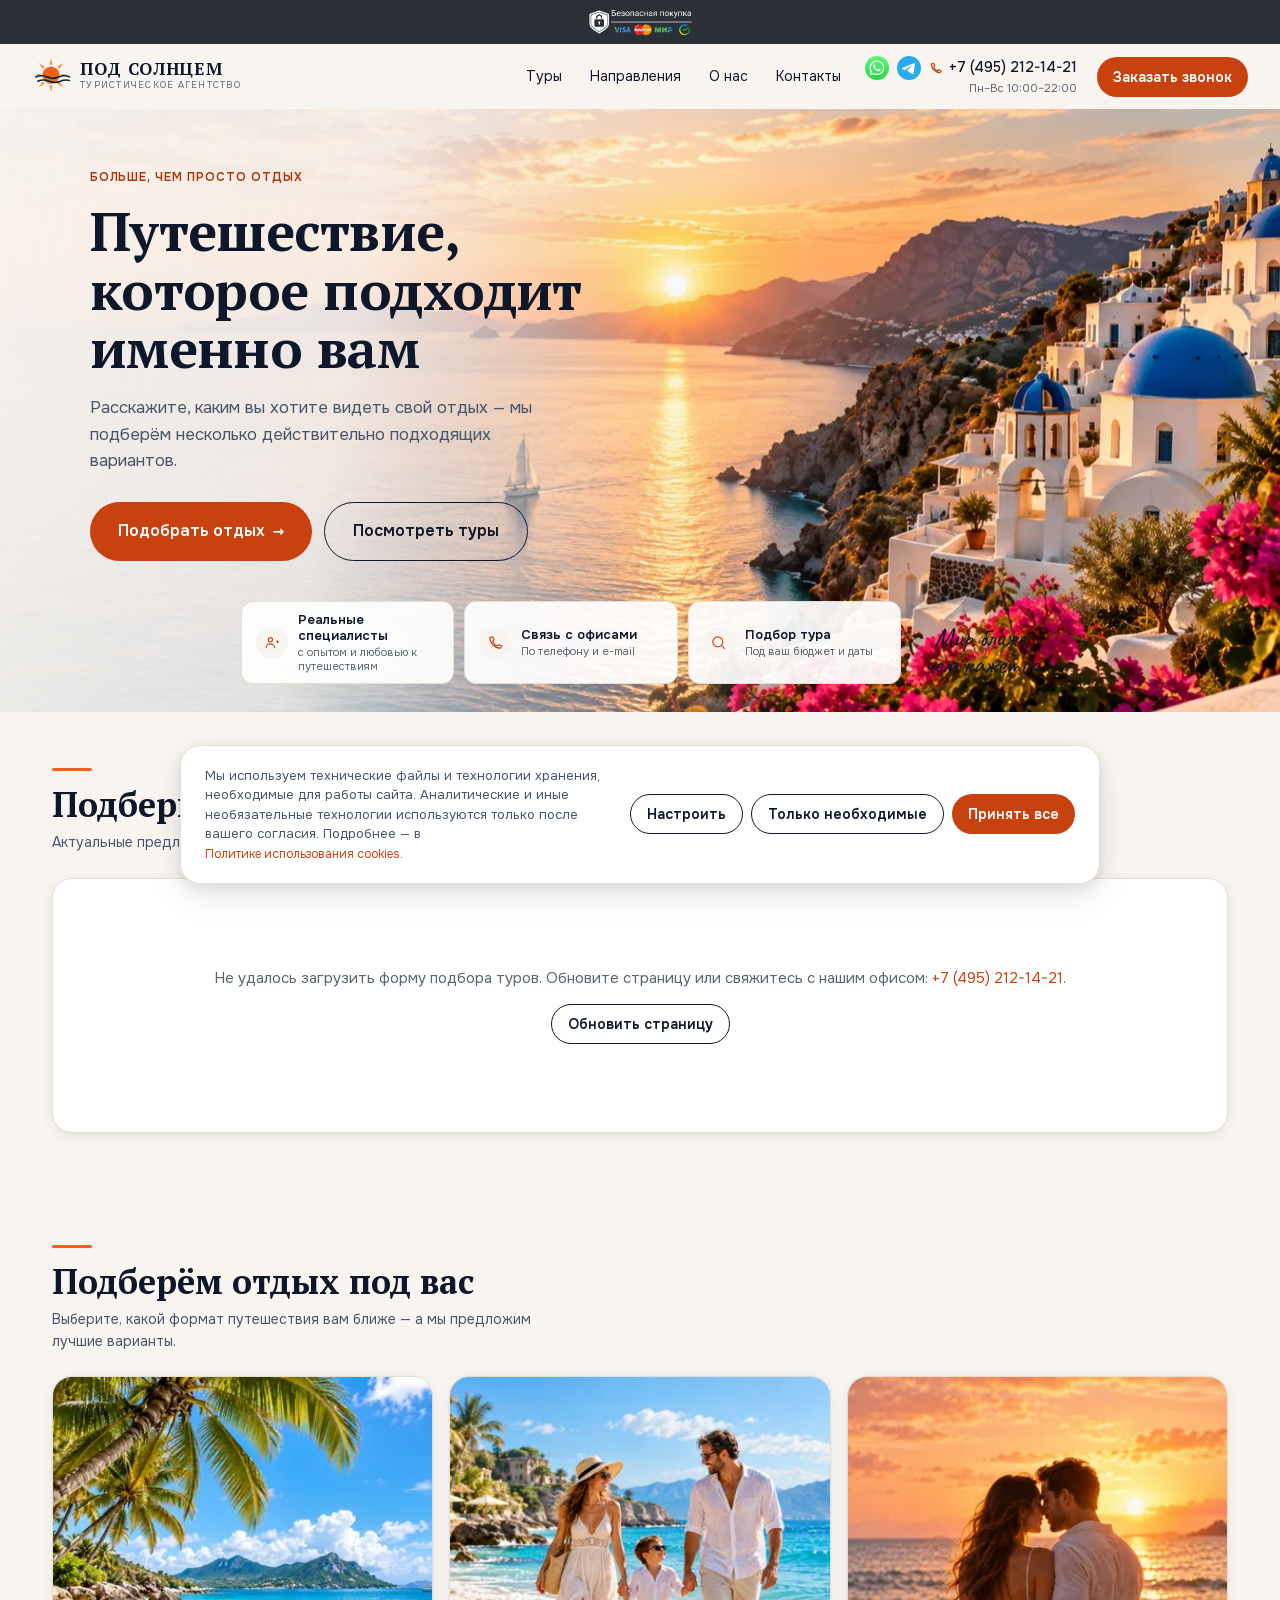
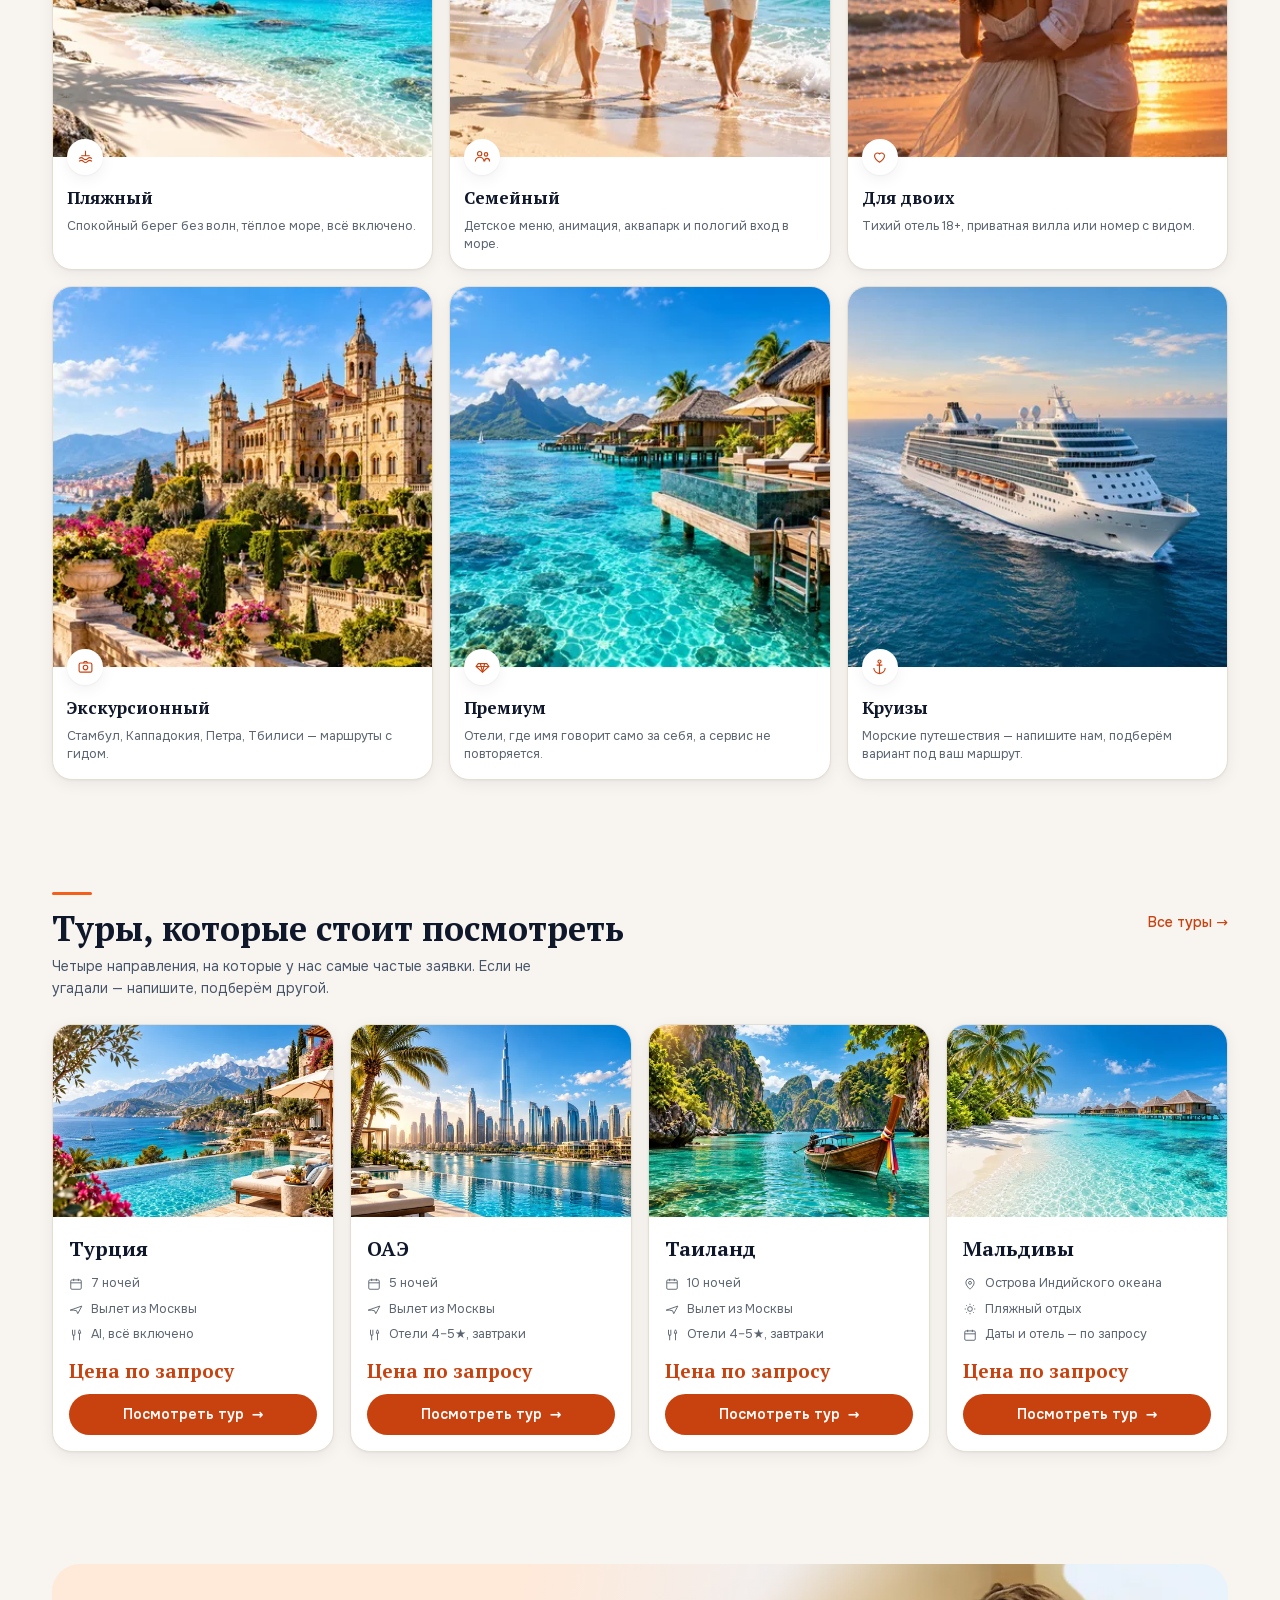
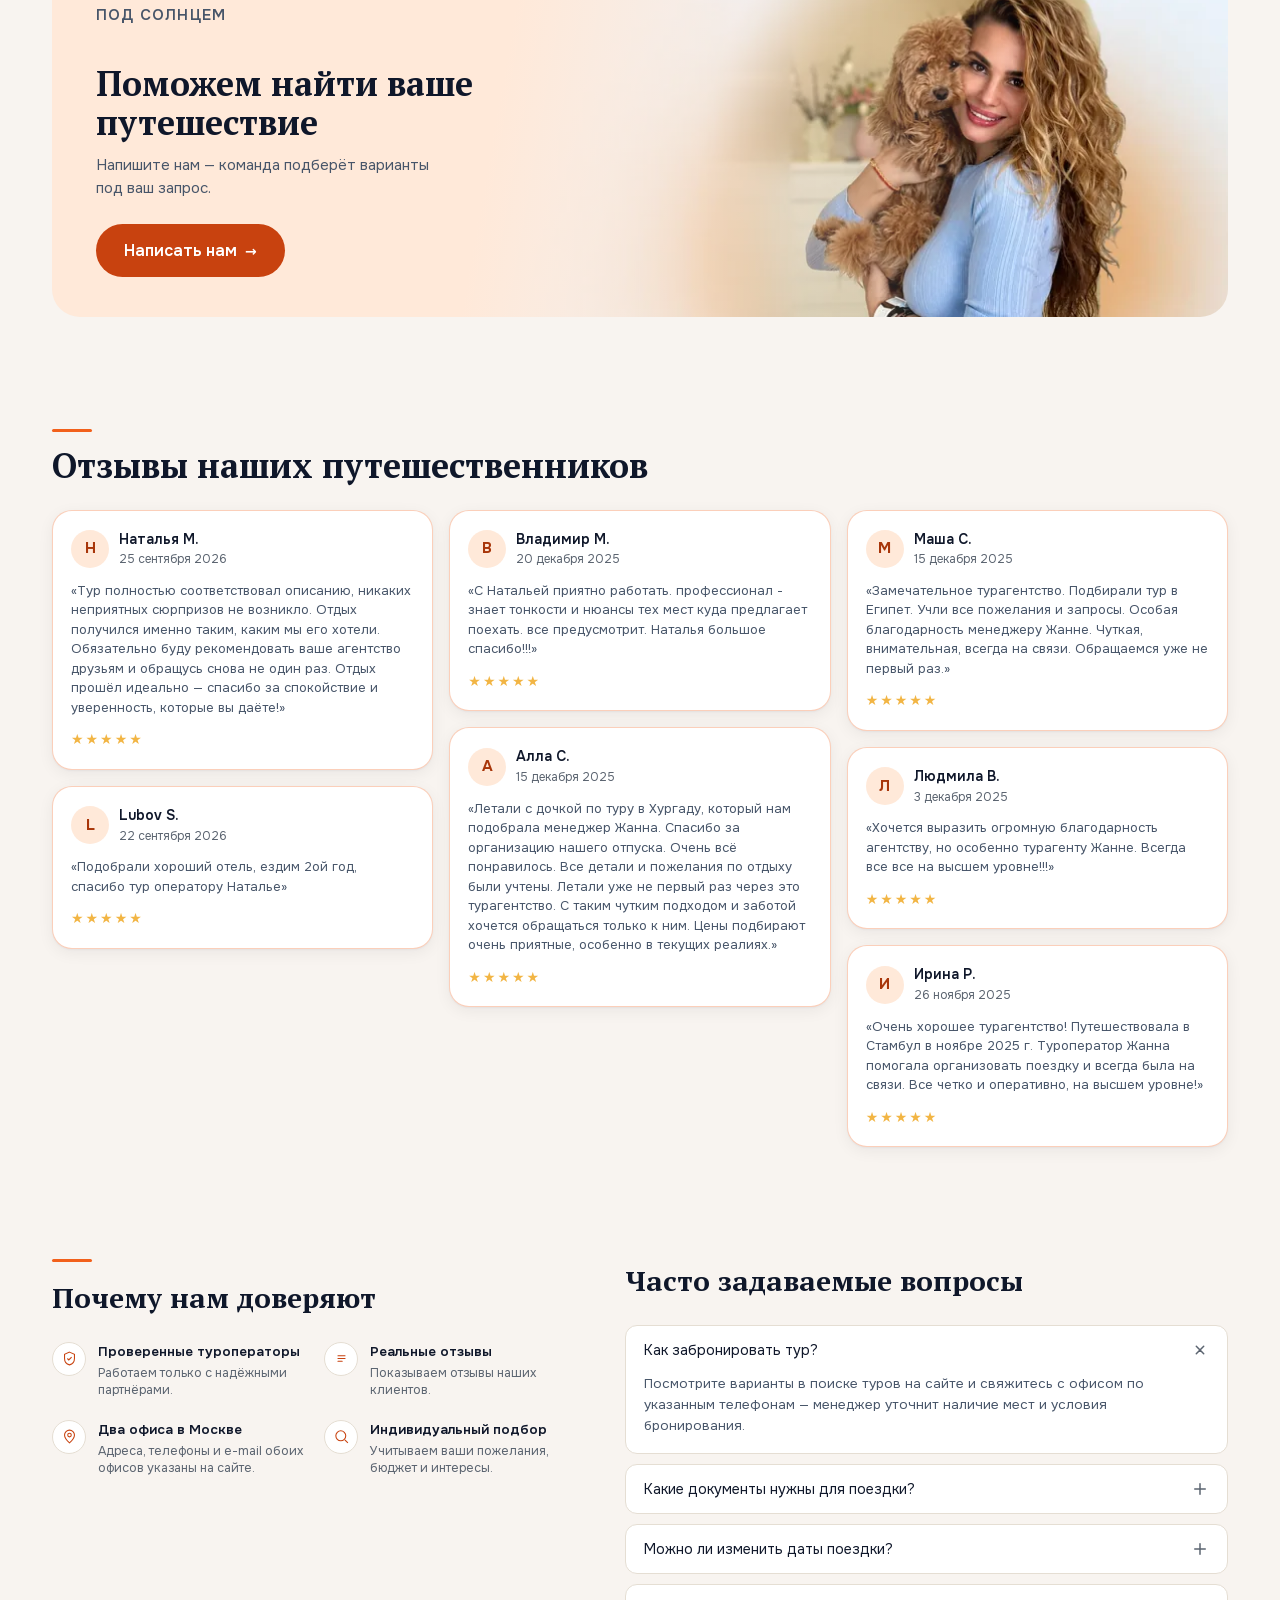
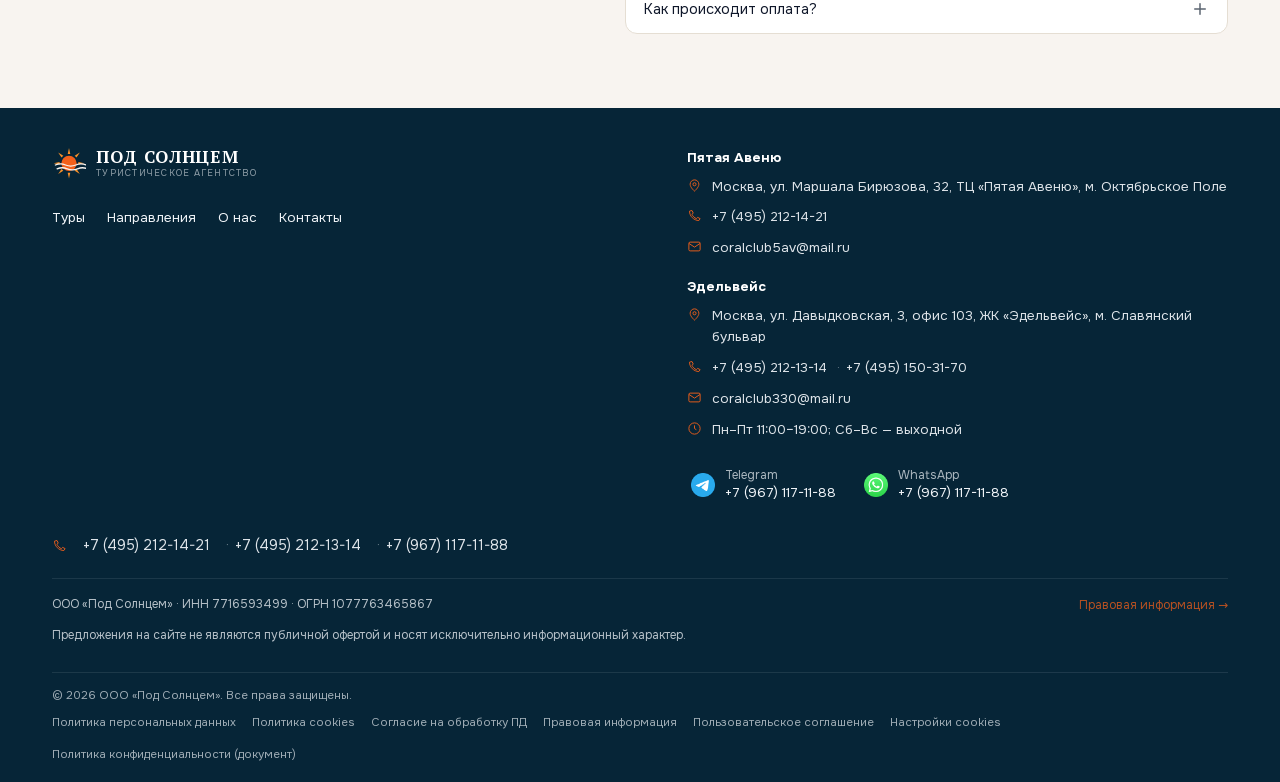
==== index.html @ a037f5a8 "fix(callback): shorten the "Заказать звонок" window text and drop the schedule from it Under the hea" ====
<!DOCTYPE html>
<html lang="ru">
<head>
<meta charset="UTF-8">
<meta name="viewport" content="width=device-width, initial-scale=1">
<script>
// Tourvisor renders its mobile form on any touch device unless it is a big tablet (shorter screen side above 480px and window wider than 1000px), and its wide form everywhere else. Mirror that test so CSS can reserve the right height for the form before it loads
(function(){var n=navigator,t=n.maxTouchPoints?n.maxTouchPoints>0:n.msMaxTouchPoints?n.msMaxTouchPoints>0:/\bAndroid|iPhone|iPad|iPod|IEMobile|Windows Phone|webOS|BlackBerry\b/i.test(n.userAgent),w=screen.width||innerWidth,h=screen.height||innerHeight,vw=innerWidth||screen.width;if(t&&!(Math.min(w,h)>480&&vw>1000))document.documentElement.classList.add("tv-mobile-form")})();
</script>
<title>Под Солнцем — турагентство. Подбор тура онлайн</title>
<meta name="description" content="Подбор тура под ваш бюджет и даты. Турция, ОАЭ, Таиланд, Мальдивы. Свяжитесь с нами по телефону или e-mail.">
<meta property="og:title" content="Под Солнцем — турагентство">
<meta property="og:description" content="Подбор тура под ваш бюджет и даты. Свяжитесь с нами по телефону или e-mail.">
<meta property="og:type" content="website">
<meta property="og:image" content="https://kupit-tyr.ru/assets/images/hero.webp">
<link rel="icon" href="data:image/svg+xml,%3Csvg xmlns='http://www.w3.org/2000/svg' viewBox='0 0 80 80'%3E%3Cg transform='translate(40,36)'%3E%3Ccircle cx='0' cy='0' r='22' fill='%23F2601B'/%3E%3C/g%3E%3C/svg%3E">
<link rel="preload" as="image" href="assets/images/hero.webp" fetchpriority="high">
<style>
@font-face{font-family:'Onest';font-style:normal;font-weight:400;font-display:swap;src:url('assets/fonts/onest-var-normal-cyrillic.woff2') format('woff2');unicode-range:U+0301, U+0400-045F, U+0490-0491, U+04B0-04B1, U+2116}
@font-face{font-family:'Onest';font-style:normal;font-weight:400;font-display:swap;src:url('assets/fonts/onest-var-normal-latin-ext.woff2') format('woff2');unicode-range:U+0100-02BA, U+02BD-02C5, U+02C7-02CC, U+02CE-02D7, U+02DD-02FF, U+0304, U+0308, U+0329, U+1D00-1DBF, U+1E00-1E9F, U+1EF2-1EFF, U+2020, U+20A0-20AB, U+20AD-20C0, U+2113, U+2C60-2C7F, U+A720-A7FF}
@font-face{font-family:'Onest';font-style:normal;font-weight:400;font-display:swap;src:url('assets/fonts/onest-var-normal-latin.woff2') format('woff2');unicode-range:U+0000-00FF, U+0131, U+0152-0153, U+02BB-02BC, U+02C6, U+02DA, U+02DC, U+0304, U+0308, U+0329, U+2000-206F, U+20AC, U+2122, U+2191, U+2193, U+2212, U+2215, U+FEFF, U+FFFD}
@font-face{font-family:'Onest';font-style:normal;font-weight:500;font-display:swap;src:url('assets/fonts/onest-var-normal-cyrillic.woff2') format('woff2');unicode-range:U+0301, U+0400-045F, U+0490-0491, U+04B0-04B1, U+2116}
@font-face{font-family:'Onest';font-style:normal;font-weight:500;font-display:swap;src:url('assets/fonts/onest-var-normal-latin-ext.woff2') format('woff2');unicode-range:U+0100-02BA, U+02BD-02C5, U+02C7-02CC, U+02CE-02D7, U+02DD-02FF, U+0304, U+0308, U+0329, U+1D00-1DBF, U+1E00-1E9F, U+1EF2-1EFF, U+2020, U+20A0-20AB, U+20AD-20C0, U+2113, U+2C60-2C7F, U+A720-A7FF}
@font-face{font-family:'Onest';font-style:normal;font-weight:500;font-display:swap;src:url('assets/fonts/onest-var-normal-latin.woff2') format('woff2');unicode-range:U+0000-00FF, U+0131, U+0152-0153, U+02BB-02BC, U+02C6, U+02DA, U+02DC, U+0304, U+0308, U+0329, U+2000-206F, U+20AC, U+2122, U+2191, U+2193, U+2212, U+2215, U+FEFF, U+FFFD}
@font-face{font-family:'Onest';font-style:normal;font-weight:600;font-display:swap;src:url('assets/fonts/onest-var-normal-cyrillic.woff2') format('woff2');unicode-range:U+0301, U+0400-045F, U+0490-0491, U+04B0-04B1, U+2116}
@font-face{font-family:'Onest';font-style:normal;font-weight:600;font-display:swap;src:url('assets/fonts/onest-var-normal-latin-ext.woff2') format('woff2');unicode-range:U+0100-02BA, U+02BD-02C5, U+02C7-02CC, U+02CE-02D7, U+02DD-02FF, U+0304, U+0308, U+0329, U+1D00-1DBF, U+1E00-1E9F, U+1EF2-1EFF, U+2020, U+20A0-20AB, U+20AD-20C0, U+2113, U+2C60-2C7F, U+A720-A7FF}
@font-face{font-family:'Onest';font-style:normal;font-weight:600;font-display:swap;src:url('assets/fonts/onest-var-normal-latin.woff2') format('woff2');unicode-range:U+0000-00FF, U+0131, U+0152-0153, U+02BB-02BC, U+02C6, U+02DA, U+02DC, U+0304, U+0308, U+0329, U+2000-206F, U+20AC, U+2122, U+2191, U+2193, U+2212, U+2215, U+FEFF, U+FFFD}
@font-face{font-family:'Onest';font-style:normal;font-weight:700;font-display:swap;src:url('assets/fonts/onest-var-normal-cyrillic.woff2') format('woff2');unicode-range:U+0301, U+0400-045F, U+0490-0491, U+04B0-04B1, U+2116}
@font-face{font-family:'Onest';font-style:normal;font-weight:700;font-display:swap;src:url('assets/fonts/onest-var-normal-latin-ext.woff2') format('woff2');unicode-range:U+0100-02BA, U+02BD-02C5, U+02C7-02CC, U+02CE-02D7, U+02DD-02FF, U+0304, U+0308, U+0329, U+1D00-1DBF, U+1E00-1E9F, U+1EF2-1EFF, U+2020, U+20A0-20AB, U+20AD-20C0, U+2113, U+2C60-2C7F, U+A720-A7FF}
@font-face{font-family:'Onest';font-style:normal;font-weight:700;font-display:swap;src:url('assets/fonts/onest-var-normal-latin.woff2') format('woff2');unicode-range:U+0000-00FF, U+0131, U+0152-0153, U+02BB-02BC, U+02C6, U+02DA, U+02DC, U+0304, U+0308, U+0329, U+2000-206F, U+20AC, U+2122, U+2191, U+2193, U+2212, U+2215, U+FEFF, U+FFFD}
@font-face{font-family:'PT Serif';font-style:normal;font-weight:400;font-display:swap;src:url('assets/fonts/ptserif-400-normal-cyrillic.woff2') format('woff2');unicode-range:U+0301, U+0400-045F, U+0490-0491, U+04B0-04B1, U+2116}
@font-face{font-family:'PT Serif';font-style:normal;font-weight:400;font-display:swap;src:url('assets/fonts/ptserif-400-normal-latin-ext.woff2') format('woff2');unicode-range:U+0100-02BA, U+02BD-02C5, U+02C7-02CC, U+02CE-02D7, U+02DD-02FF, U+0304, U+0308, U+0329, U+1D00-1DBF, U+1E00-1E9F, U+1EF2-1EFF, U+2020, U+20A0-20AB, U+20AD-20C0, U+2113, U+2C60-2C7F, U+A720-A7FF}
@font-face{font-family:'PT Serif';font-style:normal;font-weight:400;font-display:swap;src:url('assets/fonts/ptserif-400-normal-latin.woff2') format('woff2');unicode-range:U+0000-00FF, U+0131, U+0152-0153, U+02BB-02BC, U+02C6, U+02DA, U+02DC, U+0304, U+0308, U+0329, U+2000-206F, U+20AC, U+2122, U+2191, U+2193, U+2212, U+2215, U+FEFF, U+FFFD}
@font-face{font-family:'PT Serif';font-style:normal;font-weight:700;font-display:swap;src:url('assets/fonts/ptserif-700-normal-cyrillic.woff2') format('woff2');unicode-range:U+0301, U+0400-045F, U+0490-0491, U+04B0-04B1, U+2116}
@font-face{font-family:'PT Serif';font-style:normal;font-weight:700;font-display:swap;src:url('assets/fonts/ptserif-700-normal-latin-ext.woff2') format('woff2');unicode-range:U+0100-02BA, U+02BD-02C5, U+02C7-02CC, U+02CE-02D7, U+02DD-02FF, U+0304, U+0308, U+0329, U+1D00-1DBF, U+1E00-1E9F, U+1EF2-1EFF, U+2020, U+20A0-20AB, U+20AD-20C0, U+2113, U+2C60-2C7F, U+A720-A7FF}
@font-face{font-family:'PT Serif';font-style:normal;font-weight:700;font-display:swap;src:url('assets/fonts/ptserif-700-normal-latin.woff2') format('woff2');unicode-range:U+0000-00FF, U+0131, U+0152-0153, U+02BB-02BC, U+02C6, U+02DA, U+02DC, U+0304, U+0308, U+0329, U+2000-206F, U+20AC, U+2122, U+2191, U+2193, U+2212, U+2215, U+FEFF, U+FFFD}
@font-face{font-family:'PT Serif';font-style:italic;font-weight:400;font-display:swap;src:url('assets/fonts/ptserif-400-italic-cyrillic.woff2') format('woff2');unicode-range:U+0301, U+0400-045F, U+0490-0491, U+04B0-04B1, U+2116}
@font-face{font-family:'PT Serif';font-style:italic;font-weight:400;font-display:swap;src:url('assets/fonts/ptserif-400-italic-latin-ext.woff2') format('woff2');unicode-range:U+0100-02BA, U+02BD-02C5, U+02C7-02CC, U+02CE-02D7, U+02DD-02FF, U+0304, U+0308, U+0329, U+1D00-1DBF, U+1E00-1E9F, U+1EF2-1EFF, U+2020, U+20A0-20AB, U+20AD-20C0, U+2113, U+2C60-2C7F, U+A720-A7FF}
@font-face{font-family:'PT Serif';font-style:italic;font-weight:400;font-display:swap;src:url('assets/fonts/ptserif-400-italic-latin.woff2') format('woff2');unicode-range:U+0000-00FF, U+0131, U+0152-0153, U+02BB-02BC, U+02C6, U+02DA, U+02DC, U+0304, U+0308, U+0329, U+2000-206F, U+20AC, U+2122, U+2191, U+2193, U+2212, U+2215, U+FEFF, U+FFFD}
@font-face{font-family:'Caveat';font-style:normal;font-weight:400;font-display:swap;src:url('assets/fonts/caveat-400-normal-cyrillic.woff2') format('woff2');unicode-range:U+0301, U+0400-045F, U+0490-0491, U+04B0-04B1, U+2116}
@font-face{font-family:'Caveat';font-style:normal;font-weight:400;font-display:swap;src:url('assets/fonts/caveat-400-normal-latin-ext.woff2') format('woff2');unicode-range:U+0100-02BA, U+02BD-02C5, U+02C7-02CC, U+02CE-02D7, U+02DD-02FF, U+0304, U+0308, U+0329, U+1D00-1DBF, U+1E00-1E9F, U+1EF2-1EFF, U+2020, U+20A0-20AB, U+20AD-20C0, U+2113, U+2C60-2C7F, U+A720-A7FF}
@font-face{font-family:'Caveat';font-style:normal;font-weight:400;font-display:swap;src:url('assets/fonts/caveat-400-normal-latin.woff2') format('woff2');unicode-range:U+0000-00FF, U+0131, U+0152-0153, U+02BB-02BC, U+02C6, U+02DA, U+02DC, U+0304, U+0308, U+0329, U+2000-206F, U+20AC, U+2122, U+2191, U+2193, U+2212, U+2215, U+FEFF, U+FFFD}
:root{
  --ink-900:#0F172A;--ink-700:#475569;--ink-600:#5B6470;
  --orange-600:#C8420F;--orange-700:#A8360A;--orange-500:#F2601B;--orange-100:#FFE9D9;
  --cream-100:#F8F4F0;--white:#FFFFFF;--navy-900:#062537;--slate-100:#F1F5F9;
  --sand-300:#E5DED3;--sand-400:#D1C7B8;--sun-500:#F89028;--gold-400:#F2B544;
  --green-700:#1F7A3A;--blue-700:#1F6FB5;--violet-600:#7A4FC9;
  --font-serif:"PT Serif",Georgia,"Times New Roman",serif;
  --font-sans:"Onest",-apple-system,BlinkMacSystemFont,"Segoe UI",system-ui,sans-serif;
  --font-hand:"Caveat","Bradley Hand","Comic Sans MS",cursive;
  --radius-sm:8px;--radius-md:12px;--radius-lg:20px;--radius-xl:28px;--radius-pill:999px;
  --shadow-card:0 1px 2px rgba(15,23,42,.04),0 4px 16px rgba(15,23,42,.06);
  --shadow-card-hover:0 4px 12px rgba(15,23,42,.08),0 12px 32px rgba(15,23,42,.10);
  --shadow-header:0 2px 8px rgba(15,23,42,.06);
  --shadow-btn-hover:0 6px 16px rgba(200,66,15,.32);
  --ease:cubic-bezier(.4,0,.2,1);
}
*{box-sizing:border-box}
html{scroll-behavior:smooth;overflow-x:hidden;scroll-padding-top:80px}
body{margin:0;background:var(--cream-100);color:var(--ink-900);font-family:var(--font-sans);font-size:15px;line-height:1.55;overflow-x:hidden;overflow-x:clip}
img{max-width:100%;display:block}
a{color:var(--orange-600);text-decoration:none}
a:hover{color:var(--orange-700)}
h1,h2,h3,h4{font-family:var(--font-serif);color:var(--ink-900);margin:0}
.container{max-width:1240px;margin:0 auto;padding:0 32px}
.section{padding-block:56px}
@media (max-width:1023px){.container{padding:0 24px}.section{padding-block:48px}}
@media (max-width:767px){.container{padding:0 16px}.section{padding-block:40px}}

.btn{display:inline-flex;align-items:center;gap:8px;font-family:var(--font-sans);font-weight:600;font-size:15px;
  border-radius:var(--radius-pill);padding:13px 22px;min-height:44px;cursor:pointer;border:none;
  transition:background .15s var(--ease),box-shadow .15s var(--ease),transform .15s var(--ease);white-space:nowrap}
.btn-primary{background:var(--orange-600);color:#fff}
.btn-primary:hover{background:var(--orange-700);box-shadow:var(--shadow-btn-hover);transform:translateY(-1px)}
.btn-outline{background:transparent;color:var(--ink-900);border:1px solid var(--ink-900)}
.btn-outline:hover{background:var(--ink-900);color:var(--slate-100)}
.btn-sm{padding:10px 16px;font-size:14px;min-height:40px}
.btn-lg{padding:16px 28px;font-size:16px}
.btn-block{width:100%;justify-content:center}
.arr{font-size:14px}

.eyebrow{display:inline-flex;font-size:12px;font-weight:600;letter-spacing:.08em;text-transform:uppercase}

/* header */
header{position:sticky;top:0;z-index:50;background:var(--cream-100);padding:12px 32px;display:flex;align-items:center;justify-content:space-between;gap:24px;transition:box-shadow .2s var(--ease)}
header.scrolled{box-shadow:var(--shadow-header)}
.logo{display:flex;align-items:center;gap:10px}
.logo-word{font-family:var(--font-serif);font-weight:700;font-size:17px;line-height:1.1;letter-spacing:.04em}
.logo-sub{font-size:9px;letter-spacing:.14em;text-transform:uppercase;color:var(--ink-600)}
nav.desktop-nav{display:none;gap:28px;margin-left:auto}
nav.desktop-nav a{color:var(--ink-900);font-size:14px}
nav.desktop-nav a:hover{color:var(--orange-600)}
.header-right{display:flex;align-items:center;gap:20px;margin-left:auto}
.phone-block{display:none;text-align:right}
.phone-block .p{font-size:14px;color:var(--ink-900);font-weight:500;display:flex;align-items:center;gap:6px}
.phone-block .hdr-soc{width:24px;height:24px;flex:0 0 auto;margin-right:2px}
.phone-block a.hdr-soc img{display:block}
@media (max-width:819px),(min-width:1024px) and (max-width:1159px){.phone-block .hdr-soc{display:none}}
/* "Безопасная покупка" badge: white text, so it sits on a small dark plate. Inline in the header from 1310px (pushed towards the menu, 56-72px before "Туры"), otherwise a slim bar above the header */
.secure-bar{display:none;justify-content:center;background:#2b2f36;padding:4px 16px}
.secure-bar img,.hdr-secure img{display:block;height:36px;width:auto}
.hdr-secure{display:none;flex:0 0 auto;align-items:center;margin-left:auto;margin-right:clamp(32px,2.5vw,48px);padding:3px 8px;border-radius:8px;background:#2b2f36}
.hdr-secure img{height:40px}
@media (min-width:1310px){.hdr-secure{display:flex}nav.desktop-nav{margin-left:0}}
@media (min-width:1310px) and (max-width:1379px){header{gap:16px}nav.desktop-nav{gap:18px}.hdr-secure{margin-right:40px}}
@media (max-width:1309px){.secure-bar{display:flex}}
.phone-block .h{font-size:11px;color:var(--ink-600)}
.cta-header{display:none}
.burger{background:none;border:none;cursor:pointer;padding:4px}
@media (min-width:1024px){nav.desktop-nav{display:flex}.burger{display:none}.header-right{margin-left:0}}
@media (min-width:768px){.phone-block{display:block}.cta-header{display:inline-flex}}
/* desktop header: never wrap the logo caption, menu items, phone or button; tighter spacing while the row is short (1024-1099px) */
@media (min-width:1024px){header .logo-word,header .logo-sub,nav.desktop-nav a,.phone-block .p,.phone-block .h,.cta-header{white-space:nowrap}}
@media (min-width:1024px) and (max-width:1099px){header{padding-left:24px;padding-right:24px;gap:16px}nav.desktop-nav{gap:16px}}
@media (max-width:767px){header{padding:12px 16px}}

.mobile-menu{position:fixed;inset:0;background:var(--cream-100);z-index:100;display:flex;flex-direction:column;padding:20px 20px calc(20px + var(--cookie-h,0px));overflow-y:auto;
  transform:translateX(100%);visibility:hidden;transition:transform .3s var(--ease),visibility 0s linear .3s}
.mobile-menu.open{transform:translateX(0);visibility:visible;transition-delay:0s}
.mobile-menu-top{display:flex;justify-content:flex-end}
.mobile-menu nav{display:flex;flex-direction:column;gap:20px;margin-top:24px;font-family:var(--font-serif);font-size:22px}
.mobile-menu nav a{color:var(--ink-900)}
.mobile-menu .foot{margin-top:auto;padding-top:20px;display:flex;flex-direction:column;gap:12px}
.mm-contacts{display:flex;gap:10px}
.mm-soc{flex:1 1 0;min-width:0;display:flex;align-items:center;justify-content:center;gap:10px;min-height:48px;padding:0 10px;background:var(--white);border:1px solid var(--sand-300);border-radius:var(--radius-md);color:var(--ink-900);font-size:15px;font-weight:500;line-height:1.2;text-decoration:none}
.mm-soc img{display:block;width:24px;height:24px;flex:0 0 auto}
.mobile-menu{scroll-padding-bottom:var(--cookie-h,0px)}

/* hero */
.hero{position:relative;padding:56px 0 0;min-height:600px;display:flex;flex-direction:column;justify-content:space-between;
  background:linear-gradient(100deg,rgba(248,244,240,.96) 0%,rgba(248,244,240,.88) 28%,rgba(248,244,240,.35) 48%,rgba(248,244,240,0) 66%), url('assets/images/hero.webp') center center/cover no-repeat}
.hero-top{max-width:none;width:100%;margin:0;padding-left:clamp(64px,7vw,120px);padding-right:48px;box-sizing:border-box}
.hero-copy{max-width:560px}
.hero .eyebrow{color:var(--orange-700)}
.hero h1{font-size:54px;line-height:1.08;letter-spacing:-.01em;margin:14px 0 18px}
.hero p.lead{font-size:17px;color:var(--ink-700);max-width:460px;margin:0}
.hero-actions{display:flex;gap:12px;margin-top:28px;flex-wrap:wrap}
.hero-bottom{position:relative;display:flex;align-items:flex-end;justify-content:space-between;gap:24px;padding-block:40px 28px}
.hero-trust{display:grid;grid-template-columns:repeat(3,minmax(0,1fr));gap:10px;max-width:660px;flex:1}
.trust-pill{display:flex;gap:10px;align-items:center;background:rgba(255,255,255,.92);border:1px solid var(--sand-300);
  border-radius:var(--radius-md);padding:10px 14px}
.trust-ic{width:32px;height:32px;border-radius:50%;background:var(--cream-100);display:flex;align-items:center;justify-content:center;flex-shrink:0}
.trust-pill .t{font-size:13px;font-weight:600;line-height:1.25}
.trust-pill .s{font-size:11px;color:var(--ink-600);line-height:1.3}
.hero-sig{font-family:var(--font-hand);font-size:26px;color:var(--ink-900);text-align:center;line-height:1.05;white-space:nowrap;padding-bottom:6px}
@media (max-width:1279px){.hero h1{font-size:44px}}
@media (max-width:1023px){
  .hero-top{padding-left:32px;padding-right:24px}
  .hero{min-height:auto;padding:40px 0 0;background:linear-gradient(180deg,rgba(248,244,240,.94) 0%,rgba(248,244,240,.82) 38%,rgba(248,244,240,.55) 62%,rgba(248,244,240,.9) 100%), url('assets/images/hero.webp') center center/cover no-repeat}
  .hero h1{font-size:34px}.hero p.lead{font-size:15px;max-width:none}
  .hero-bottom{flex-direction:column;align-items:stretch;padding-block:28px 24px}
  .hero-trust{grid-template-columns:1fr;max-width:none}
  .hero-sig{text-align:right;font-size:22px}
}
@media (max-width:767px){.hero h1{font-size:30px}.hero-actions .btn{width:100%;justify-content:center}.hero-top{padding-left:16px;padding-right:16px}}

/* section heading */
.sec-head{display:flex;justify-content:space-between;align-items:flex-start;flex-wrap:wrap;gap:12px;margin-bottom:24px}
.sec-head .rule{width:40px;height:3px;background:var(--orange-500);border-radius:2px;margin-bottom:14px}
.sec-head h2{font-size:34px;line-height:1.15}
.sec-head p{color:var(--ink-700);margin:8px 0 0;max-width:520px;font-size:14px}
.sec-head .more{font-weight:500;font-size:14px;white-space:nowrap;padding-top:20px}
@media (max-width:767px){.sec-head h2{font-size:26px}.sec-head .more{padding-top:0}}

.grid3{display:grid;grid-template-columns:repeat(3,1fr);gap:16px}
.grid4{display:grid;grid-template-columns:repeat(4,1fr);gap:16px}
@media (max-width:1023px){.grid3,.grid4{grid-template-columns:repeat(2,1fr)}}
@media (max-width:519px){.grid3,.grid4{grid-template-columns:1fr}}

/* tourvisor search widget */
.tour-search-widget{background:var(--white);border:1px solid var(--sand-300);border-radius:var(--radius-lg);box-shadow:var(--shadow-card);
  padding:24px;max-width:100%;overflow-x:hidden;position:relative}
@media (max-width:767px){.tour-search-widget{padding:16px}}
/* Reserve the height the Tourvisor search form takes once it has loaded, so the sections below do not jump when the widget appears. Measured on the production client 5762: wide form 204.8px (non-touch devices, big tablets, narrow desktop windows; all three modes), mobile form 383.9px (touch devices, class .tv-mobile-form from the head script). min-height only: a taller form or results still grow freely, a late form simply fills the reservation, which is never released */
.tv-search-form{min-height:205px}
.tv-mobile-form .tv-search-form{min-height:384px}
/* Status over the reserved space: "loading" until the form has rendered (.tv-ready on the widget), or a message if the Tourvisor script failed to load (.tv-failed, set by the onerror attribute of its tag) */
.tv-status{position:absolute;inset:24px;display:flex;flex-direction:column;align-items:center;justify-content:center;gap:14px;padding:0 8px;text-align:center;font-size:15px;line-height:1.5;color:var(--ink-600);pointer-events:none}
@media (max-width:767px){.tv-status{inset:16px}}
.tv-status p{margin:0}
.tv-status-fail{display:none;flex-direction:column;align-items:center;gap:14px;pointer-events:auto}
.tv-failed .tv-status-load{display:none}
.tv-failed .tv-status-fail{display:flex}
.tv-ready .tv-status{display:none}

/* Tourvisor floating "Избранное" button (Tourvisor makes it TVCartStickyButtonLeft or TVCartStickyButtonRight depending on the account; the production client uses Left): compact edge tab on phones so it does not cover text (the button itself stays) */
@media (max-width:767px){
  .TVCartStickyButton:is(.TVCartStickyButtonLeft,.TVCartStickyButtonRight){width:28px;height:48px;bottom:16px}
  .TVCartStickyButton:is(.TVCartStickyButtonLeft,.TVCartStickyButtonRight) .TVCartStickyButtonPreview.TVCartPreviewControl{--icon-width:24px;--icon-height:24px;--icon-padding:0;--compact-count-right:-2px;--compact-count-top:-8px;box-sizing:border-box;width:100%;height:100%;padding:0;justify-content:center}
  .TVCartStickyButton:is(.TVCartStickyButtonLeft,.TVCartStickyButtonRight) .TVCartPreviewCompactTitle{position:absolute;width:1px;height:1px;margin:-1px;padding:0;overflow:hidden;clip:rect(0,0,0,0);white-space:nowrap;border:0}
}
/* Below 1440px the Tourvisor "Избранное" button (moved here by the script at the end of the page) sits in flow above the search form instead of floating over the content; keep the threshold in sync with the script */
.tv-fav-slot{display:none}
@media (max-width:1439px){
  .tv-fav-slot{display:flex;justify-content:flex-end;margin:-8px 0 12px}
  .tv-fav-slot:empty{display:none}
  .tv-fav-slot .TVCartStickyButton:is(.TVCartStickyButtonLeft,.TVCartStickyButtonRight){position:static;inset:auto;width:auto;height:auto;z-index:auto;border-radius:999px}
  .tv-fav-slot .TVCartStickyButton:is(.TVCartStickyButtonLeft,.TVCartStickyButtonRight) .TVCartStickyButtonPreview.TVCartPreviewControl{flex-direction:row;gap:8px;width:auto;height:auto;padding:6px 14px 6px 10px;--icon-width:24px;--icon-height:24px;--icon-padding:0;--compact-count-right:-6px;--compact-count-top:-6px}
  .tv-fav-slot .TVCartStickyButton:is(.TVCartStickyButtonLeft,.TVCartStickyButtonRight) .TVCartPreviewCompactTitle{position:static;width:auto;height:auto;margin:0;overflow:visible;clip:auto;white-space:nowrap}
}

/* destination card */
.dest-card{display:flex;flex-direction:column;background:var(--white);border:1px solid var(--sand-300);border-radius:var(--radius-lg);overflow:hidden;
  box-shadow:var(--shadow-card);transition:box-shadow .24s var(--ease),transform .24s var(--ease)}
.dest-card:hover{box-shadow:var(--shadow-card-hover);transform:translateY(-2px)}
.dest-photo{position:relative;aspect-ratio:1/1}
.photo-img{position:absolute;inset:0;width:100%;height:100%;object-fit:cover;display:block}
.dest-icon{position:absolute;left:14px;bottom:-18px;width:36px;height:36px;border-radius:50%;background:var(--white);
  display:flex;align-items:center;justify-content:center;box-shadow:var(--shadow-card)}
.dest-body{padding:28px 14px 16px}
.dest-body h3{font-size:17px;margin-bottom:6px}
.dest-body p{font-size:12.5px;color:var(--ink-600);margin:0;line-height:1.45}
@media (max-width:1023px){.dest-photo{aspect-ratio:16/10}}

/* tour card */
.tour-card{background:var(--white);border:1px solid var(--sand-300);border-radius:var(--radius-lg);overflow:hidden;display:flex;flex-direction:column;
  box-shadow:var(--shadow-card);transition:box-shadow .24s var(--ease),transform .24s var(--ease)}
.tour-card:hover{box-shadow:var(--shadow-card-hover);transform:translateY(-2px)}
.tour-photo{position:relative;aspect-ratio:16/11}
.tour-body{padding:16px;display:flex;flex-direction:column;gap:8px;flex:1}
.tour-body h3{font-size:20px}
.tour-facts{display:flex;flex-direction:column;gap:6px;margin:2px 0 4px}
.tour-fact{display:flex;align-items:center;gap:8px;font-size:12.5px;color:var(--ink-600)}
.tour-price{font-family:var(--font-serif);font-size:19px;font-weight:700;color:var(--orange-600)}

/* manager banner */
.mgr-banner{position:relative;display:flex;align-items:center;border-radius:var(--radius-xl);overflow:hidden;min-height:320px;
  background:linear-gradient(100deg,var(--orange-100) 0%,var(--orange-100) 38%,rgba(255,233,217,.4) 58%,rgba(255,233,217,0) 80%),
    url('assets/images/manager-banner-anna.webp') right center/cover no-repeat}
.mgr-banner-copy{position:relative;z-index:1;max-width:440px;padding:40px 0 40px 44px}
.mgr-banner-eyebrow{color:var(--orange-700)}
.mgr-banner-copy h2{font-size:34px;line-height:1.15;margin:12px 0 12px}
.mgr-banner-copy p{font-size:15px;color:var(--ink-700);margin:0 0 24px;max-width:360px}
.mgr-banner-mobile-photo{display:none}
@media (max-width:1023px){.mgr-banner{min-height:280px}.mgr-banner-copy{padding:32px 0 32px 32px;max-width:380px}.mgr-banner-copy h2{font-size:28px}}
@media (max-width:767px){
  .mgr-banner{flex-direction:column;align-items:stretch;min-height:0;border-radius:var(--radius-lg);background:var(--orange-100)}
  .mgr-banner-copy{max-width:100%;padding:24px 20px 20px}
  .mgr-banner-copy h2{font-size:24px;margin:8px 0 8px}
  .mgr-banner-copy p{font-size:14.5px;margin:0 0 16px;max-width:100%}
  .mgr-banner-mobile-photo{display:block;width:100%;height:auto}
}

/* reviews */
.reviews-grid{column-count:3;column-gap:16px}
.review-card{background:var(--white);border:1px solid rgba(242,96,27,.3);border-radius:var(--radius-lg);padding:18px;box-shadow:var(--shadow-card);display:flex;flex-direction:column;gap:12px;break-inside:avoid;-webkit-column-break-inside:avoid;margin:0 0 16px;transition:box-shadow .2s,border-color .2s,transform .2s}
.review-card:hover,.review-card:focus-within{border-color:rgba(242,96,27,.55);box-shadow:var(--shadow-card-hover);transform:translateY(-2px)}
.review-top{display:flex;align-items:center;gap:10px}
.avatar{width:38px;height:38px;font-size:15px;border-radius:50%;background:var(--orange-100);color:var(--orange-700);display:flex;align-items:center;justify-content:center;font-weight:700;flex-shrink:0;overflow:hidden}
.avatar img{width:100%;height:100%;object-fit:cover;object-position:center 30%}
.review-name{font-weight:600;font-size:14px}
.review-date{font-size:12px;color:var(--ink-600)}
.review-text{margin:0;font-size:13px;color:var(--ink-700);line-height:1.5}
.stars{color:var(--gold-400);font-size:14px;letter-spacing:2px}
@media (max-width:1023px){.reviews-grid{column-count:2}}
@media (max-width:519px){.reviews-grid{column-count:1}}

/* trust + faq two columns */
.trust-faq{display:grid;grid-template-columns:1fr 1.15fr;gap:48px;align-items:start}
.why-grid{display:grid;grid-template-columns:1fr 1fr;gap:20px}
.why-item{display:flex;gap:12px;align-items:flex-start}
.why-ic{width:34px;height:34px;border-radius:50%;background:var(--white);border:1px solid var(--sand-300);display:flex;align-items:center;justify-content:center;flex-shrink:0}
.why-item h4{font-family:var(--font-sans);font-weight:600;font-size:13.5px;margin:0 0 2px}
.why-item p{font-size:12.5px;color:var(--ink-600);margin:0;line-height:1.4}
@media (max-width:1023px){.trust-faq{grid-template-columns:1fr;gap:40px}}
@media (max-width:519px){.why-grid{grid-template-columns:1fr}}

/* faq */
.faq-item{background:var(--white);border:1px solid var(--sand-300);border-radius:var(--radius-md);overflow:hidden;margin-bottom:10px;transition:border-color .15s var(--ease)}
.faq-item:hover{border-color:var(--sand-400)}
.faq-q{width:100%;display:flex;justify-content:space-between;align-items:center;gap:16px;background:none;border:none;cursor:pointer;text-align:left;
  padding:15px 18px;font-family:var(--font-sans);font-size:14.5px;color:var(--ink-900)}
.faq-q svg{transition:transform .24s var(--ease);flex-shrink:0}
.faq-item.open .faq-q svg{transform:rotate(45deg)}
.faq-a{max-height:0;overflow:hidden;transition:max-height .24s var(--ease)}
.faq-a-inner{padding:0 18px 16px;font-size:13.5px;color:var(--ink-700)}

/* footer */
footer{background:var(--navy-900);color:var(--slate-100);padding:40px 0 18px;margin-top:8px}
.footer-grid{display:grid;grid-template-columns:1.1fr 1fr;gap:40px}
.footer-brand .logo-word{color:#fff}
.footer-brand .logo-sub{color:rgba(241,245,249,.6)}
.footer-nav{display:flex;gap:22px;flex-wrap:wrap;margin-top:26px;font-size:13.5px}
.footer-nav a{color:var(--slate-100)}
.footer-nav a:hover{color:var(--orange-500)}
.footer-contact p{display:flex;gap:10px;align-items:flex-start;font-size:13.5px;margin:0 0 10px;opacity:.92}
.footer-contact p svg{flex:0 0 auto;margin-top:1px}
.footer-contact a{color:inherit;text-decoration:none}
.footer-contact a:hover{color:var(--orange-500)}
.footer-office{margin-bottom:18px}
.footer-office h4{font-family:var(--font-sans);font-size:13.5px;font-weight:700;color:#fff;margin:0 0 8px}
.footer-phones{display:flex;flex-wrap:wrap;align-items:center;gap:8px 16px;font-size:14px;opacity:.92;margin-top:28px}
.footer-phones svg{flex:0 0 auto}
.footer-phones a{color:inherit;text-decoration:none;white-space:nowrap;flex:0 0 auto}
.footer-phones a:hover{color:var(--orange-500)}
.footer-phones .sep,.footer-contact .sep{opacity:.5;margin-right:6px}
.socials{display:flex;align-items:center;flex-wrap:wrap;gap:8px 14px;margin-top:22px}
.socials a{width:30px;height:30px;border-radius:50%;border:1px solid rgba(241,245,249,.25);display:flex;align-items:center;justify-content:center;color:var(--slate-100)}
.socials a:hover{border-color:var(--orange-500);color:var(--orange-500)}
.socials a.footer-wa,.socials a.footer-tg{width:auto;height:auto;min-height:44px;gap:10px;justify-content:flex-start;padding:4px 10px 4px 4px;border:0;border-radius:var(--radius-md);text-align:left}
.socials a.footer-wa img,.socials a.footer-tg img{display:block;width:24px;height:24px;flex:0 0 auto}
.socials a:focus-visible{outline:2px solid var(--orange-500);outline-offset:3px}
.footer-wa-text{display:flex;flex-direction:column;line-height:1.3}
.footer-wa-label{font-size:12px;opacity:.7}
.footer-wa-num{font-size:13.5px;white-space:nowrap}
.footer-bottom{border-top:1px solid rgba(241,245,249,.15);margin-top:28px;padding-top:14px;display:flex;justify-content:space-between;
  flex-wrap:wrap;gap:10px;font-size:11.5px;opacity:.65}
.footer-bottom a{color:var(--slate-100)}
@media (max-width:1023px){.footer-grid{grid-template-columns:1fr 1fr;gap:28px}}
@media (max-width:639px){.footer-grid{grid-template-columns:1fr}}

:focus-visible{outline:3px solid rgba(242,96,27,.45);outline-offset:2px}
@media (prefers-reduced-motion:reduce){*{transition-duration:.01ms!important}}

.footer-legal-line{display:flex;justify-content:space-between;flex-wrap:wrap;gap:10px;font-size:12px;opacity:.75;margin-top:22px;padding-top:16px;border-top:1px solid rgba(241,245,249,.12)}
.footer-disclaimer{margin:12px 0 0;font-size:12px;line-height:1.5;opacity:.75}
.legal-link-btn{background:none;border:none;color:var(--orange-500);font-size:12px;font-family:var(--font-sans);cursor:pointer;padding:0}
.footer-bottom button{background:none;border:none;color:inherit;font-size:inherit;cursor:pointer;padding:0;font-family:inherit}
.footer-bottom button:hover{color:var(--orange-500)}

.cookie-banner{position:fixed;left:16px;right:16px;bottom:16px;z-index:200;background:var(--white);border:1px solid var(--sand-300);border-radius:var(--radius-lg);box-shadow:var(--shadow-card-hover);padding:20px 24px;display:flex;gap:20px;align-items:center;flex-wrap:wrap;max-width:920px;margin:0 auto}
.cookie-banner.hidden{display:none}
.cookie-text{flex:1;min-width:220px;font-size:13px;color:var(--ink-700);line-height:1.5}
.cookie-text a{font-weight:600}
.cookie-actions{display:flex;gap:8px;flex-wrap:wrap}
@media (max-width:639px){.cookie-banner{left:8px;right:8px;bottom:8px;padding:16px;flex-direction:column;align-items:stretch}.cookie-actions{justify-content:stretch}.cookie-actions .btn{flex:1}}

.legal-overlay{position:fixed;inset:0;background:rgba(15,23,42,.55);z-index:300;display:none;align-items:center;justify-content:center;padding:24px}
.legal-overlay.open{display:flex}
.legal-modal{background:var(--cream-100);border-radius:var(--radius-lg);max-width:720px;width:100%;max-height:85vh;display:flex;flex-direction:column;box-shadow:var(--shadow-card-hover)}
.legal-head{display:flex;justify-content:space-between;align-items:flex-start;padding:22px 26px 14px;border-bottom:1px solid var(--sand-300)}
.legal-head h2{font-size:21px}
.legal-close{background:none;border:none;cursor:pointer;padding:6px;color:var(--ink-600)}
.legal-close:hover{color:var(--orange-600)}
.legal-body{padding:18px 26px 26px;overflow-y:auto;font-size:13.5px;color:var(--ink-700);line-height:1.6}
.legal-body h3{font-size:14.5px;color:var(--ink-900);margin:18px 0 6px}
.legal-body h3:first-child{margin-top:0}
.legal-body p,.legal-body li{margin:0 0 8px}
.legal-body ul{padding-left:18px;margin:0 0 8px}
.cb-modal{max-width:460px}
.cb-body{padding:18px 26px 26px;overflow-y:auto;font-size:15px;color:var(--ink-700);line-height:1.5}
.cb-lead{margin:0 0 18px}
.cb-field{margin-bottom:14px}
.cb-field label{display:block;margin-bottom:6px;font-size:14px;font-weight:600;color:var(--ink-900)}
.cb-field input,.cb-field textarea{display:block;width:100%;box-sizing:border-box;min-height:48px;padding:11px 14px;border:1px solid var(--sand-400);border-radius:var(--radius-md);background:var(--white);font:inherit;font-size:16px;color:var(--ink-900)}
.cb-field textarea{min-height:104px;resize:vertical;line-height:1.45}
.cb-field input::placeholder,.cb-field textarea::placeholder{color:#8A93A0}
.cb-field[hidden]{display:none}
.cb-opt{margin-left:6px;font-weight:400;color:var(--ink-600)}
.cb-field input:focus-visible,.cb-field textarea:focus-visible{outline:3px solid rgba(242,96,27,.45);outline-offset:1px;border-color:var(--orange-600)}
.cb-field.bad input,.cb-field.bad textarea{border-color:#B3261E}
.cb-err{margin-top:5px;font-size:13px;line-height:1.35;color:#B3261E}
.cb-err:empty{display:none}
.cb-hp{position:absolute;left:-10000px;top:auto;width:1px;height:1px;overflow:hidden}
.cb-consent{display:flex;gap:10px;align-items:flex-start;margin:2px 0 6px;font-size:13px;line-height:1.45;cursor:pointer}
.cb-consent input{flex:0 0 auto;width:22px;height:22px;margin:0;accent-color:var(--orange-600);cursor:pointer}
.cb-consent input:focus-visible{outline:3px solid rgba(242,96,27,.45);outline-offset:2px}
.cb-consent.bad{color:#B3261E}
.cb-consent a{text-decoration:underline}
.cb-status{margin:12px 0 0;padding:10px 12px;border-radius:var(--radius-md);background:#FDECEA;color:#8C1D18;font-size:14px;line-height:1.4}
.cb-status[hidden]{display:none}
.cb-status a{color:inherit;font-weight:600;white-space:nowrap}
.cb-submit{margin-top:14px;justify-content:center}
.cb-submit[disabled]{opacity:.7;cursor:progress;transform:none;box-shadow:none}
.cb-done{text-align:center;padding:8px 0 2px}
.cb-done[hidden]{display:none}
.cb-done h3{font-size:20px;margin:12px 0 8px}
.cb-done p{margin:0 0 18px}
.cb-done:focus{outline:none}
@supports (height:1dvh){.cb-modal{max-height:85dvh}}
@media (max-width:480px){.cb-body{padding:16px 18px 20px}.legal-overlay.cb-wrap{padding:12px}}
.legal-meta{background:var(--white);border:1px solid var(--sand-300);border-radius:var(--radius-md);padding:14px 16px;font-size:13px;margin-bottom:16px;overflow-wrap:break-word}
.legal-meta p{margin:2px 0}
.legal-foot{display:flex;gap:10px;flex-wrap:wrap;padding:14px 26px;border-top:1px solid var(--sand-300)}

.about-team{display:grid;grid-template-columns:repeat(3,1fr);gap:16px;margin:14px 0 22px}
.about-team-card{text-align:center}
.about-team-card img{width:100%;aspect-ratio:1/1;object-fit:cover;border-radius:var(--radius-md);margin-bottom:8px}
.about-team-name{font-size:13px;font-weight:600;color:var(--ink-900);line-height:1.3}
.about-team-role{font-size:11.5px;color:var(--ink-600);margin-top:2px}
.about-offices{display:grid;grid-template-columns:1fr 1fr;gap:16px;margin:14px 0 20px}
.about-awards{display:flex;flex-wrap:wrap;justify-content:center;gap:16px;margin:14px 0 22px}
.award-card{flex:0 0 calc((100% - 32px)/3);display:flex;flex-direction:column;gap:8px;text-align:center;color:inherit;text-decoration:none}
.award-card img{width:100%;height:auto;aspect-ratio:2/3;object-fit:contain;background:var(--white);border:1px solid var(--sand-300);border-radius:var(--radius-md);transition:box-shadow .15s}
.award-card:hover img,.award-card:focus-visible img{box-shadow:var(--shadow-card-hover)}
.award-org{font-size:13px;font-weight:600;color:var(--ink-900);line-height:1.3}
.award-name{font-size:11.5px;color:var(--ink-600);line-height:1.35;margin-top:-6px}
.award-open{font-size:11.5px;color:var(--orange-600);margin-top:auto}
@media (max-width:767px){.about-team{grid-template-columns:repeat(2,1fr)}.about-offices{grid-template-columns:1fr}.award-card{flex-basis:calc((100% - 16px)/2)}}

.cookie-cat{display:flex;justify-content:space-between;align-items:flex-start;gap:16px;padding:14px 0;border-bottom:1px solid var(--sand-300)}
.cookie-cat:last-child{border-bottom:none}
.cookie-cat h4{font-family:var(--font-sans);font-size:14px;margin:0 0 4px;color:var(--ink-900)}
.cookie-cat p{font-size:12.5px;color:var(--ink-600);margin:0}
.switch{position:relative;width:42px;height:24px;flex-shrink:0;display:inline-block}
.switch input{position:absolute;opacity:0;width:100%;height:100%;margin:0;cursor:pointer}
.switch .track{position:absolute;inset:0;background:var(--sand-300);border-radius:var(--radius-pill);transition:background .15s var(--ease)}
.switch input:checked+.track{background:var(--orange-600)}
.switch input:focus-visible+.track{outline:3px solid rgba(242,96,27,.45);outline-offset:2px}
.switch input:disabled+.track{background:var(--orange-100);cursor:not-allowed}
.switch .thumb{position:absolute;top:3px;left:3px;width:18px;height:18px;border-radius:50%;background:#fff;transition:transform .15s var(--ease)}
.switch input:checked+.track .thumb{transform:translateX(18px)}
</style>
</head>
<body>

<div class="secure-bar"><img src="assets/images/secure-purchase-badge.webp" alt="Безопасная покупка" width="191" height="60" decoding="async"></div>

<header id="site-header">
  <div class="logo">
    <svg width="38" height="38" viewBox="0 0 80 80" aria-hidden="true"><g transform="translate(40,36)">
      <path d="M 0 -36 L -3 -22 L 3 -22 Z" fill="#F89028"/><path d="M 0 -36 L -3 -22 L 3 -22 Z" fill="#F89028" transform="rotate(45)"/>
      <path d="M 0 -36 L -3 -22 L 3 -22 Z" fill="#F89028" transform="rotate(90)"/><path d="M 0 -36 L -3 -22 L 3 -22 Z" fill="#F89028" transform="rotate(135)"/>
      <path d="M 0 -36 L -3 -22 L 3 -22 Z" fill="#F89028" transform="rotate(180)"/><path d="M 0 -36 L -3 -22 L 3 -22 Z" fill="#F89028" transform="rotate(225)"/>
      <path d="M 0 -36 L -3 -22 L 3 -22 Z" fill="#F89028" transform="rotate(270)"/><path d="M 0 -36 L -3 -22 L 3 -22 Z" fill="#F89028" transform="rotate(315)"/>
      <circle cx="0" cy="0" r="18" fill="#F2601B"/>
      <path d="M -32 4 Q -20 -1, -8 4 T 16 4 T 40 4" stroke="#062537" stroke-width="3" fill="none" stroke-linecap="round"/>
      <path d="M -28 13 Q -16 8, -4 13 T 20 13 T 44 13" stroke="#062537" stroke-width="3" fill="none" stroke-linecap="round"/>
    </g></svg>
    <div><div class="logo-word">ПОД СОЛНЦЕМ</div><div class="logo-sub">туристическое агентство</div></div>
  </div>
  <div class="hdr-secure"><img src="assets/images/secure-purchase-badge.webp" alt="Безопасная покупка" width="191" height="60" decoding="async"></div>
  <nav class="desktop-nav" aria-label="Основная навигация">
    <a href="#tours">Туры</a><a href="#destinations">Направления</a><a href="#about" data-open-legal="about">О нас</a><a href="#footer">Контакты</a>
  </nav>
  <div class="header-right">
    <div class="phone-block">
      <div class="p"><a class="hdr-soc" href="https://wa.me/79671171188" target="_blank" rel="noopener noreferrer" aria-label="Написать в WhatsApp"><img src="assets/images/social-whatsapp.webp" alt="" width="24" height="24" decoding="async"></a><a class="hdr-soc" href="https://t.me/+79671171188" target="_blank" rel="noopener noreferrer" aria-label="Написать в Telegram"><img src="assets/images/social-telegram.webp" alt="" width="24" height="24" decoding="async"></a><svg width="14" height="14" viewBox="0 0 24 24" fill="none" stroke="#C8420F" stroke-width="2"><path d="M4 5c0 8 7 15 15 15l2-3-4-2-2 2c-3-1-6-4-7-7l2-2-2-4-4 1z"/></svg><a href="tel:+74952121421" style="color:inherit;text-decoration:none">+7 (495) 212-14-21</a></div>
      <div class="h">Пн–Вс 10:00–22:00</div>
    </div>
    <button type="button" class="btn btn-primary btn-sm cta-header" data-open-legal="callback">Заказать звонок</button>
    <button class="burger" id="burger-open" aria-label="Открыть меню">
      <svg width="24" height="24" viewBox="0 0 24 24" fill="none" stroke="#0F172A" stroke-width="2" stroke-linecap="round"><path d="M4 6h16M4 12h16M4 18h16"/></svg>
    </button>
  </div>
</header>

<div class="mobile-menu" id="mobile-menu">
  <div class="mobile-menu-top">
    <button class="burger" id="burger-close" aria-label="Закрыть меню">
      <svg width="28" height="28" viewBox="0 0 24 24" fill="none" stroke="#0F172A" stroke-width="2" stroke-linecap="round"><path d="M6 6l12 12M18 6L6 18"/></svg>
    </button>
  </div>
  <nav>
    <a href="#tours" class="mm-link">Туры</a><a href="#destinations" class="mm-link">Направления</a>
    <a href="#about" class="mm-link" data-open-legal="about">О нас</a><a href="#footer" class="mm-link">Контакты</a>
  </nav>
  <div class="foot">
    <div style="font-size:14px"><a href="tel:+74952121421" style="color:inherit;text-decoration:none">+7 (495) 212-14-21</a></div>
    <div class="mm-contacts">
      <a class="mm-soc" href="https://wa.me/79671171188" target="_blank" rel="noopener noreferrer" aria-label="Написать в WhatsApp"><img src="assets/images/social-whatsapp.webp" alt="" width="24" height="24" decoding="async"><span>WhatsApp</span></a>
      <a class="mm-soc" href="https://t.me/+79671171188" target="_blank" rel="noopener noreferrer" aria-label="Написать в Telegram"><img src="assets/images/social-telegram.webp" alt="" width="24" height="24" decoding="async"><span>Telegram</span></a>
    </div>
    <button type="button" class="btn btn-primary btn-block mm-link" data-open-legal="callback">Заказать звонок</button>
  </div>
</div>

<main>
<section class="hero" aria-label="Путешествие, которое подходит именно вам">
  <div class="container hero-top">
    <div class="hero-copy">
      <span class="eyebrow">БОЛЬШЕ, ЧЕМ ПРОСТО ОТДЫХ</span>
      <h1>Путешествие,<br>которое подходит<br>именно вам</h1>
      <p class="lead">Расскажите, каким вы хотите видеть свой отдых — мы подберём несколько действительно подходящих вариантов.</p>
      <div class="hero-actions">
        <a class="btn btn-primary btn-lg" href="#tour-search">Подобрать отдых <span class="arr">→</span></a>
        <a class="btn btn-outline btn-lg" href="#tours">Посмотреть туры</a>
      </div>
    </div>
  </div>
  <div class="container hero-bottom">
    <div class="hero-trust">
      <div class="trust-pill">
        <div class="trust-ic"><svg width="17" height="17" viewBox="0 0 24 24" fill="none" stroke="#C8420F" stroke-width="1.6"><circle cx="9" cy="8" r="3"/><path d="M3 20c0-3.3 2.7-6 6-6s6 2.7 6 6M17 11h4M19 9v4"/></svg></div>
        <div><div class="t">Реальные специалисты</div><div class="s">с опытом и любовью к путешествиям</div></div>
      </div>
      <div class="trust-pill">
        <div class="trust-ic"><svg width="17" height="17" viewBox="0 0 24 24" fill="none" stroke="#C8420F" stroke-width="1.6"><path d="M4 5c0 8 7 15 15 15l2-3-4-2-2 2c-3-1-6-4-7-7l2-2-2-4-4 1z"/></svg></div>
        <div><div class="t">Связь с офисами</div><div class="s">По телефону и e-mail</div></div>
      </div>
      <div class="trust-pill">
        <div class="trust-ic"><svg width="17" height="17" viewBox="0 0 24 24" fill="none" stroke="#C8420F" stroke-width="1.6"><circle cx="11" cy="11" r="7"/><path d="M21 21l-4.3-4.3"/></svg></div>
        <div><div class="t">Подбор тура</div><div class="s">Под ваш бюджет и даты</div></div>
      </div>
    </div>
    <div class="hero-sig">Мир ближе,<br>чем кажется</div>
  </div>
</section>

<section class="container section" id="tour-search">
  <div class="sec-head">
    <div>
      <div class="rule"></div>
      <h2>Подберите свой тур</h2>
      <p>Актуальные предложения и цены от туроператоров</p>
    </div>
  </div>
  <div class="tv-fav-slot" id="tv-fav-slot"></div>
  <div class="tour-search-widget">
    <div class="tv-search-form tv-moduleid-9965026"></div>
    <script type="text/javascript" src="//tourvisor.ru/module/init.js" onerror="this.parentNode.classList.add('tv-failed')"></script>
    <div class="tv-status" role="status" aria-live="polite">
      <p class="tv-status-load">Загружаем форму подбора туров…</p>
      <div class="tv-status-fail">
        <p>Не удалось загрузить форму подбора туров. Обновите страницу или свяжитесь с нашим офисом: <a href="tel:+74952121421">+7 (495) 212-14-21</a>.</p>
        <button type="button" class="btn btn-outline btn-sm" onclick="location.reload()">Обновить страницу</button>
      </div>
    </div>
  </div>
</section>

<section class="container section" id="destinations">
  <div class="sec-head">
    <div>
      <div class="rule"></div>
      <h2>Подберём отдых под вас</h2>
      <p>Выберите, какой формат путешествия вам ближе — а мы предложим лучшие варианты.</p>
    </div>
  </div>
  <div class="grid3">
    <a class="dest-card" href="#tour-search">
      <div class="dest-photo">
        <img class="photo-img" src="assets/images/dest-beach.webp" srcset="assets/images/dest-beach-480.webp 480w, assets/images/dest-beach.webp 720w" sizes="(max-width:519px) 100vw, (max-width:1023px) 50vw, 33vw" alt="Пляжный отдых" loading="lazy" decoding="async" fetchpriority="low">
        <span class="dest-icon"><svg width="17" height="17" viewBox="0 0 24 24" fill="none" stroke="#C8420F" stroke-width="1.6"><path d="M3 15c2-2 4-2 6 0s4 2 6 0 4-2 6 0M3 19c2-2 4-2 6 0s4 2 6 0 4-2 6 0M12 4v7M6 11h12"/></svg></span>
      </div>
      <div class="dest-body"><h3>Пляжный</h3><p>Спокойный берег без волн, тёплое море, всё включено.</p></div>
    </a>
    <a class="dest-card" href="#tour-search">
      <div class="dest-photo">
        <img class="photo-img" src="assets/images/dest-family.webp" srcset="assets/images/dest-family-480.webp 480w, assets/images/dest-family.webp 720w" sizes="(max-width:519px) 100vw, (max-width:1023px) 50vw, 33vw" alt="Семейный отдых" loading="lazy" decoding="async" fetchpriority="low">
        <span class="dest-icon"><svg width="17" height="17" viewBox="0 0 24 24" fill="none" stroke="#C8420F" stroke-width="1.6"><circle cx="8" cy="8" r="3"/><circle cx="17" cy="9" r="2.4"/><path d="M2 19c0-3.3 2.7-6 6-6s6 2.7 6 6M15 19c0-2.5 1.4-4.4 3.5-4.4S22 16.5 22 19"/></svg></span>
      </div>
      <div class="dest-body"><h3>Семейный</h3><p>Детское меню, анимация, аквапарк и пологий вход в море.</p></div>
    </a>
    <a class="dest-card" href="#tour-search">
      <div class="dest-photo">
        <img class="photo-img" src="assets/images/dest-couple.webp" srcset="assets/images/dest-couple-480.webp 480w, assets/images/dest-couple.webp 720w" sizes="(max-width:519px) 100vw, (max-width:1023px) 50vw, 33vw" alt="Отдых для двоих" loading="lazy" decoding="async" fetchpriority="low">
        <span class="dest-icon"><svg width="17" height="17" viewBox="0 0 24 24" fill="none" stroke="#C8420F" stroke-width="1.6"><path d="M12 20s-7-4.4-7-9a4 4 0 017-2.6A4 4 0 0119 11c0 4.6-7 9-7 9z"/></svg></span>
      </div>
      <div class="dest-body"><h3>Для двоих</h3><p>Тихий отель 18+, приватная вилла или номер с видом.</p></div>
    </a>
    <a class="dest-card" href="#tour-search">
      <div class="dest-photo">
        <img class="photo-img" src="assets/images/dest-excursion.webp" srcset="assets/images/dest-excursion-480.webp 480w, assets/images/dest-excursion.webp 720w" sizes="(max-width:519px) 100vw, (max-width:1023px) 50vw, 33vw" alt="Экскурсионный отдых" loading="lazy" decoding="async" fetchpriority="low">
        <span class="dest-icon"><svg width="17" height="17" viewBox="0 0 24 24" fill="none" stroke="#C8420F" stroke-width="1.6"><rect x="3" y="7" width="18" height="13" rx="2"/><circle cx="12" cy="13.5" r="3.2"/><path d="M9 7l1.5-2h3L15 7"/></svg></span>
      </div>
      <div class="dest-body"><h3>Экскурсионный</h3><p>Стамбул, Каппадокия, Петра, Тбилиси — маршруты с гидом.</p></div>
    </a>
    <a class="dest-card" href="#tour-search">
      <div class="dest-photo">
        <img class="photo-img" src="assets/images/dest-premium.webp" srcset="assets/images/dest-premium-480.webp 480w, assets/images/dest-premium.webp 720w" sizes="(max-width:519px) 100vw, (max-width:1023px) 50vw, 33vw" alt="Премиум отдых" loading="lazy" decoding="async" fetchpriority="low">
        <span class="dest-icon"><svg width="17" height="17" viewBox="0 0 24 24" fill="none" stroke="#C8420F" stroke-width="1.6"><path d="M6 8l-3 4 9 8 9-8-3-4H6z"/><path d="M3 12h18M9 8l3 12M15 8l-3 12"/></svg></span>
      </div>
      <div class="dest-body"><h3>Премиум</h3><p>Отели, где имя говорит само за себя, а сервис не повторяется.</p></div>
    </a>
    <a class="dest-card" href="#cruises-contact" data-open-legal="callback" data-topic="cruise" aria-haspopup="dialog">
      <div class="dest-photo">
        <img class="photo-img" src="assets/images/dest-cruise.webp" srcset="assets/images/dest-cruise-480.webp 480w, assets/images/dest-cruise.webp 720w" sizes="(max-width:519px) 100vw, (max-width:1023px) 50vw, 33vw" alt="Круизы" loading="lazy" decoding="async" fetchpriority="low">
        <span class="dest-icon"><svg width="17" height="17" viewBox="0 0 24 24" fill="none" stroke="#C8420F" stroke-width="1.6"><circle cx="12" cy="5" r="2.2"/><path d="M12 7v14M8 10h8M4 14a8 8 0 0016 0"/></svg></span>
      </div>
      <div class="dest-body"><h3>Круизы</h3><p>Морские путешествия — напишите нам, подберём вариант под ваш маршрут.</p></div>
    </a>
  </div>
</section>

<section class="container section" id="tours">
  <div class="sec-head">
    <div>
      <div class="rule"></div>
      <h2>Туры, которые стоит посмотреть</h2>
      <p>Четыре направления, на которые у нас самые частые заявки. Если не угадали — напишите, подберём другой.</p>
    </div>
    <a class="more" href="#tour-search">Все туры <span class="arr">→</span></a>
  </div>
  <div class="grid4">
    <div class="tour-card">
      <div class="tour-photo">
        <img class="photo-img" src="assets/images/tour-turkey.webp" srcset="assets/images/tour-turkey-480.webp 480w, assets/images/tour-turkey.webp 720w" sizes="(max-width:519px) 100vw, (max-width:1023px) 50vw, 25vw" alt="Турция" loading="lazy" decoding="async" fetchpriority="low">
      </div>
      <div class="tour-body">
        <h3>Турция</h3>
        <div class="tour-facts">
          <div class="tour-fact"><svg width="14" height="14" viewBox="0 0 24 24" fill="none" stroke="#5B6470" stroke-width="1.6"><rect x="3" y="5" width="18" height="16" rx="2"/><path d="M3 10h18M8 3v4M16 3v4"/></svg>7 ночей</div>
          <div class="tour-fact"><svg width="14" height="14" viewBox="0 0 24 24" fill="none" stroke="#5B6470" stroke-width="1.6"><path d="M2 14l20-7-7 13-2-5-5-1z"/></svg>Вылет из Москвы</div>
          <div class="tour-fact"><svg width="14" height="14" viewBox="0 0 24 24" fill="none" stroke="#5B6470" stroke-width="1.6"><path d="M6 3v8a2 2 0 004 0V3M8 11v10M18 3c-1.5 2-2 4-2 6h4c0-2-.5-4-2-6zM18 9v12"/></svg>AI, всё включено</div>
        </div>
        <div class="tour-price">Цена по запросу</div>
        <a class="btn btn-primary btn-sm btn-block" style="margin-top:auto" href="#tour-search">Посмотреть тур <span class="arr">→</span></a>
      </div>
    </div>
    <div class="tour-card">
      <div class="tour-photo">
        <img class="photo-img" src="assets/images/tour-uae.webp" srcset="assets/images/tour-uae-480.webp 480w, assets/images/tour-uae.webp 720w" sizes="(max-width:519px) 100vw, (max-width:1023px) 50vw, 25vw" alt="ОАЭ" loading="lazy" decoding="async" fetchpriority="low">
      </div>
      <div class="tour-body">
        <h3>ОАЭ</h3>
        <div class="tour-facts">
          <div class="tour-fact"><svg width="14" height="14" viewBox="0 0 24 24" fill="none" stroke="#5B6470" stroke-width="1.6"><rect x="3" y="5" width="18" height="16" rx="2"/><path d="M3 10h18M8 3v4M16 3v4"/></svg>5 ночей</div>
          <div class="tour-fact"><svg width="14" height="14" viewBox="0 0 24 24" fill="none" stroke="#5B6470" stroke-width="1.6"><path d="M2 14l20-7-7 13-2-5-5-1z"/></svg>Вылет из Москвы</div>
          <div class="tour-fact"><svg width="14" height="14" viewBox="0 0 24 24" fill="none" stroke="#5B6470" stroke-width="1.6"><path d="M6 3v8a2 2 0 004 0V3M8 11v10M18 3c-1.5 2-2 4-2 6h4c0-2-.5-4-2-6zM18 9v12"/></svg>Отели 4–5★, завтраки</div>
        </div>
        <div class="tour-price">Цена по запросу</div>
        <a class="btn btn-primary btn-sm btn-block" style="margin-top:auto" href="#tour-search">Посмотреть тур <span class="arr">→</span></a>
      </div>
    </div>
    <div class="tour-card">
      <div class="tour-photo">
        <img class="photo-img" src="assets/images/tour-thailand.webp" srcset="assets/images/tour-thailand-480.webp 480w, assets/images/tour-thailand.webp 720w" sizes="(max-width:519px) 100vw, (max-width:1023px) 50vw, 25vw" alt="Таиланд" loading="lazy" decoding="async" fetchpriority="low">
      </div>
      <div class="tour-body">
        <h3>Таиланд</h3>
        <div class="tour-facts">
          <div class="tour-fact"><svg width="14" height="14" viewBox="0 0 24 24" fill="none" stroke="#5B6470" stroke-width="1.6"><rect x="3" y="5" width="18" height="16" rx="2"/><path d="M3 10h18M8 3v4M16 3v4"/></svg>10 ночей</div>
          <div class="tour-fact"><svg width="14" height="14" viewBox="0 0 24 24" fill="none" stroke="#5B6470" stroke-width="1.6"><path d="M2 14l20-7-7 13-2-5-5-1z"/></svg>Вылет из Москвы</div>
          <div class="tour-fact"><svg width="14" height="14" viewBox="0 0 24 24" fill="none" stroke="#5B6470" stroke-width="1.6"><path d="M6 3v8a2 2 0 004 0V3M8 11v10M18 3c-1.5 2-2 4-2 6h4c0-2-.5-4-2-6zM18 9v12"/></svg>Отели 4–5★, завтраки</div>
        </div>
        <div class="tour-price">Цена по запросу</div>
        <a class="btn btn-primary btn-sm btn-block" style="margin-top:auto" href="#tour-search">Посмотреть тур <span class="arr">→</span></a>
      </div>
    </div>
    <div class="tour-card">
      <div class="tour-photo">
        <img class="photo-img" src="assets/images/tour-maldives.webp" srcset="assets/images/tour-maldives-480.webp 480w, assets/images/tour-maldives.webp 720w" sizes="(max-width:519px) 100vw, (max-width:1023px) 50vw, 25vw" alt="Мальдивы" loading="lazy" decoding="async" fetchpriority="low">
      </div>
      <div class="tour-body">
        <h3>Мальдивы</h3>
        <div class="tour-facts">
          <div class="tour-fact"><svg width="14" height="14" viewBox="0 0 24 24" fill="none" stroke="#5B6470" stroke-width="1.6"><path d="M12 21s7-6 7-11a7 7 0 10-14 0c0 5 7 11 7 11z"/><circle cx="12" cy="10" r="2.5"/></svg>Острова Индийского океана</div>
          <div class="tour-fact"><svg width="14" height="14" viewBox="0 0 24 24" fill="none" stroke="#5B6470" stroke-width="1.6"><circle cx="12" cy="12" r="4"/><path d="M12 3v2M12 19v2M3 12h2M19 12h2M5.6 5.6L7 7M17 17l1.4 1.4M18.4 5.6L17 7M7 17l-1.4 1.4"/></svg>Пляжный отдых</div>
          <div class="tour-fact"><svg width="14" height="14" viewBox="0 0 24 24" fill="none" stroke="#5B6470" stroke-width="1.6"><rect x="3" y="5" width="18" height="16" rx="2"/><path d="M3 10h18M8 3v4M16 3v4"/></svg>Даты и отель — по запросу</div>
        </div>
        <div class="tour-price">Цена по запросу</div>
        <a class="btn btn-primary btn-sm btn-block" style="margin-top:auto" href="#tour-search">Посмотреть тур <span class="arr">→</span></a>
      </div>
    </div>
  </div>
</section>

<section class="container section" id="manager">
  <div class="mgr-banner">
    <div class="mgr-banner-copy">
      <p class="eyebrow mgr-banner-eyebrow">ПОД СОЛНЦЕМ</p>
      <h2>Поможем найти ваше путешествие</h2>
      <p>Напишите нам — команда подберёт варианты под ваш запрос.</p>
      <div><button type="button" class="btn btn-primary btn-lg" data-open-legal="callback" data-topic="write" aria-haspopup="dialog">Написать нам <span class="arr">→</span></button></div>
    </div>
    <img class="mgr-banner-mobile-photo" src="assets/images/manager-banner-anna.webp" alt="" loading="lazy" decoding="async">
  </div>
</section>

<section class="container section" id="reviews">
  <div class="sec-head">
    <div><div class="rule"></div><h2>Отзывы наших путешественников</h2></div>
  </div>
  <div class="reviews-grid">
    <div class="review-card"><div class="review-top"><div class="avatar" aria-hidden="true">Н</div><div><div class="review-name">Наталья М.</div><div class="review-date">25 сентября 2026</div></div></div><p class="review-text">«Тур полностью соответствовал описанию, никаких неприятных сюрпризов не возникло. Отдых получился именно таким, каким мы его хотели. Обязательно буду рекомендовать ваше агентство друзьям и обращусь снова не один раз. Отдых прошёл идеально — спасибо за спокойствие и уверенность, которые вы даёте!»</p><div class="stars">★★★★★</div></div>
    <div class="review-card"><div class="review-top"><div class="avatar" aria-hidden="true">L</div><div><div class="review-name">Lubov S.</div><div class="review-date">22 сентября 2026</div></div></div><p class="review-text">«Подобрали хороший отель, ездим 2ой год, спасибо тур оператору Наталье»</p><div class="stars">★★★★★</div></div>
    <div class="review-card"><div class="review-top"><div class="avatar" aria-hidden="true">В</div><div><div class="review-name">Владимир М.</div><div class="review-date">20 декабря 2025</div></div></div><p class="review-text">«С Натальей приятно работать. профессионал - знает тонкости и нюансы тех мест куда предлагает поехать. все предусмотрит. Наталья большое спасибо!!!»</p><div class="stars">★★★★★</div></div>
    <div class="review-card"><div class="review-top"><div class="avatar" aria-hidden="true">А</div><div><div class="review-name">Алла С.</div><div class="review-date">15 декабря 2025</div></div></div><p class="review-text">«Летали с дочкой по туру в Хургаду, который нам подобрала менеджер Жанна. Спасибо за организацию нашего отпуска. Очень всё понравилось. Все детали и пожелания по отдыху были учтены. Летали уже не первый раз через это турагентство. С таким чутким подходом и заботой хочется обращаться только к ним. Цены подбирают очень приятные, особенно в текущих реалиях.»</p><div class="stars">★★★★★</div></div>
    <div class="review-card"><div class="review-top"><div class="avatar" aria-hidden="true">М</div><div><div class="review-name">Маша С.</div><div class="review-date">15 декабря 2025</div></div></div><p class="review-text">«Замечательное турагентство. Подбирали тур в Египет. Учли все пожелания и запросы. Особая благодарность менеджеру Жанне. Чуткая, внимательная, всегда на связи. Обращаемся уже не первый раз.»</p><div class="stars">★★★★★</div></div>
    <div class="review-card"><div class="review-top"><div class="avatar" aria-hidden="true">Л</div><div><div class="review-name">Людмила В.</div><div class="review-date">3 декабря 2025</div></div></div><p class="review-text">«Хочется выразить огромную благодарность агентству, но особенно турагенту Жанне. Всегда все все на высшем уровне!!!»</p><div class="stars">★★★★★</div></div>
    <div class="review-card"><div class="review-top"><div class="avatar" aria-hidden="true">И</div><div><div class="review-name">Ирина Р.</div><div class="review-date">26 ноября 2025</div></div></div><p class="review-text">«Очень хорошее турагентство! Путешествовала в Стамбул в ноябре 2025 г. Туроператор Жанна помогала организовать поездку и всегда была на связи. Все четко и оперативно, на высшем уровне!»</p><div class="stars">★★★★★</div></div>
  </div>
</section>

<section class="container section">
  <div class="trust-faq">
    <div>
      <div class="rule" style="width:40px;height:3px;background:var(--orange-500);border-radius:2px;margin-bottom:14px"></div>
      <h2 style="font-size:28px;margin-bottom:22px">Почему нам доверяют</h2>
      <div class="why-grid">
        <div class="why-item">
          <span class="why-ic"><svg width="17" height="17" viewBox="0 0 24 24" fill="none" stroke="#C8420F" stroke-width="1.5"><path d="M12 3l7 3v6c0 5-3 8-7 9-4-1-7-4-7-9V6l7-3z"/><path d="M9 12l2 2 4-4"/></svg></span>
          <div><h4>Проверенные туроператоры</h4><p>Работаем только с надёжными партнёрами.</p></div>
        </div>
        <div class="why-item">
          <span class="why-ic"><svg width="17" height="17" viewBox="0 0 24 24" fill="none" stroke="#C8420F" stroke-width="1.5"><path d="M7 8h10M7 12h10M7 16h6" stroke-linecap="round"/></svg></span>
          <div><h4>Реальные отзывы</h4><p>Показываем отзывы наших клиентов.</p></div>
        </div>
        <div class="why-item">
          <span class="why-ic"><svg width="17" height="17" viewBox="0 0 24 24" fill="none" stroke="#C8420F" stroke-width="1.5"><path d="M12 21s7-6 7-11a7 7 0 10-14 0c0 5 7 11 7 11z"/><circle cx="12" cy="10" r="2.5"/></svg></span>
          <div><h4>Два офиса в Москве</h4><p>Адреса, телефоны и e-mail обоих офисов указаны на сайте.</p></div>
        </div>
        <div class="why-item">
          <span class="why-ic"><svg width="17" height="17" viewBox="0 0 24 24" fill="none" stroke="#C8420F" stroke-width="1.5"><circle cx="11" cy="11" r="7"/><path d="M21 21l-4.3-4.3"/></svg></span>
          <div><h4>Индивидуальный подбор</h4><p>Учитываем ваши пожелания, бюджет и интересы.</p></div>
        </div>
      </div>
    </div>
    <div id="faq">
      <div style="display:flex;justify-content:space-between;align-items:flex-end;margin-bottom:22px">
        <h2 style="font-size:28px">Часто задаваемые вопросы</h2>
      </div>
      <div id="faq-list">
        <div class="faq-item open">
          <button class="faq-q" aria-expanded="true">Как забронировать тур?<svg width="18" height="18" viewBox="0 0 24 24" fill="none" stroke="#5B6470" stroke-width="2" stroke-linecap="round"><path d="M12 5v14M5 12h14"/></svg></button>
          <div class="faq-a"><div class="faq-a-inner">Посмотрите варианты в поиске туров на сайте и свяжитесь с офисом по указанным телефонам — менеджер уточнит наличие мест и условия бронирования.</div></div>
        </div>
        <div class="faq-item">
          <button class="faq-q" aria-expanded="false">Какие документы нужны для поездки?<svg width="18" height="18" viewBox="0 0 24 24" fill="none" stroke="#5B6470" stroke-width="2" stroke-linecap="round"><path d="M12 5v14M5 12h14"/></svg></button>
          <div class="faq-a"><div class="faq-a-inner">Список документов зависит от страны, гражданства туриста и условий поездки. Сообщите направление и даты — менеджер уточнит требования для вашего маршрута.</div></div>
        </div>
        <div class="faq-item">
          <button class="faq-q" aria-expanded="false">Можно ли изменить даты поездки?<svg width="18" height="18" viewBox="0 0 24 24" fill="none" stroke="#5B6470" stroke-width="2" stroke-linecap="round"><path d="M12 5v14M5 12h14"/></svg></button>
          <div class="faq-a"><div class="faq-a-inner">Возможность изменения дат и связанные с этим условия уточните у менеджера выбранного офиса до бронирования. Если тур уже забронирован, свяжитесь с офисом для проверки доступных вариантов.</div></div>
        </div>
        <div class="faq-item">
          <button class="faq-q" aria-expanded="false">Как происходит оплата?<svg width="18" height="18" viewBox="0 0 24 24" fill="none" stroke="#5B6470" stroke-width="2" stroke-linecap="round"><path d="M12 5v14M5 12h14"/></svg></button>
          <div class="faq-a"><div class="faq-a-inner">Порядок, сроки и способы оплаты уточните у менеджера выбранного офиса до бронирования.</div></div>
        </div>
      </div>
    </div>
  </div>
</section>
</main>

<footer id="footer">
  <div class="container">
    <div class="footer-grid">
      <div class="footer-brand">
        <div class="logo">
          <svg width="34" height="34" viewBox="0 0 80 80" aria-hidden="true"><g transform="translate(40,36)">
            <path d="M 0 -36 L -3 -22 L 3 -22 Z" fill="#F89028"/><path d="M 0 -36 L -3 -22 L 3 -22 Z" fill="#F89028" transform="rotate(45)"/>
            <path d="M 0 -36 L -3 -22 L 3 -22 Z" fill="#F89028" transform="rotate(90)"/><path d="M 0 -36 L -3 -22 L 3 -22 Z" fill="#F89028" transform="rotate(135)"/>
            <path d="M 0 -36 L -3 -22 L 3 -22 Z" fill="#F89028" transform="rotate(180)"/><path d="M 0 -36 L -3 -22 L 3 -22 Z" fill="#F89028" transform="rotate(225)"/>
            <path d="M 0 -36 L -3 -22 L 3 -22 Z" fill="#F89028" transform="rotate(270)"/><path d="M 0 -36 L -3 -22 L 3 -22 Z" fill="#F89028" transform="rotate(315)"/>
            <circle cx="0" cy="0" r="18" fill="#F2601B"/>
            <path d="M -32 4 Q -20 -1, -8 4 T 16 4 T 40 4" stroke="#F8F4F0" stroke-width="3" fill="none" stroke-linecap="round"/>
            <path d="M -28 13 Q -16 8, -4 13 T 20 13 T 44 13" stroke="#F8F4F0" stroke-width="3" fill="none" stroke-linecap="round"/>
          </g></svg>
          <div><div class="logo-word">ПОД СОЛНЦЕМ</div><div class="logo-sub">туристическое агентство</div></div>
        </div>
        <div class="footer-nav">
          <a href="#tours">Туры</a><a href="#destinations">Направления</a><a href="#about" data-open-legal="about">О нас</a><a href="#footer">Контакты</a>
        </div>
      </div>
      <div class="footer-contact">
        <div class="footer-office">
          <h4>Пятая Авеню</h4>
          <p><svg width="15" height="15" viewBox="0 0 24 24" fill="none" stroke="#F2601B" stroke-width="1.6"><path d="M12 21s7-6 7-11a7 7 0 10-14 0c0 5 7 11 7 11z"/><circle cx="12" cy="10" r="2.5"/></svg>Москва, ул. Маршала Бирюзова, 32, ТЦ «Пятая Авеню», м. Октябрьское Поле</p>
          <p><svg width="15" height="15" viewBox="0 0 24 24" fill="none" stroke="#F2601B" stroke-width="1.6"><path d="M4 5c0 8 7 15 15 15l2-3-4-2-2 2c-3-1-6-4-7-7l2-2-2-4-4 1z"/></svg><a href="tel:+74952121421">+7 (495) 212-14-21</a></p>
          <p><svg width="15" height="15" viewBox="0 0 24 24" fill="none" stroke="#F2601B" stroke-width="1.6"><rect x="3" y="5" width="18" height="14" rx="2"/><path d="M3 7l9 6 9-6"/></svg><a href="mailto:coralclub5av@mail.ru">coralclub5av@mail.ru</a></p>
        </div>
        <div class="footer-office">
          <h4>Эдельвейс</h4>
          <p><svg width="15" height="15" viewBox="0 0 24 24" fill="none" stroke="#F2601B" stroke-width="1.6"><path d="M12 21s7-6 7-11a7 7 0 10-14 0c0 5 7 11 7 11z"/><circle cx="12" cy="10" r="2.5"/></svg>Москва, ул. Давыдковская, 3, офис 103, ЖК «Эдельвейс», м. Славянский бульвар</p>
          <p><svg width="15" height="15" viewBox="0 0 24 24" fill="none" stroke="#F2601B" stroke-width="1.6"><path d="M4 5c0 8 7 15 15 15l2-3-4-2-2 2c-3-1-6-4-7-7l2-2-2-4-4 1z"/></svg><a href="tel:+74952121314">+7 (495) 212-13-14</a><a href="tel:+74951503170"><span class="sep">·</span>+7 (495) 150-31-70</a></p>
          <p><svg width="15" height="15" viewBox="0 0 24 24" fill="none" stroke="#F2601B" stroke-width="1.6"><rect x="3" y="5" width="18" height="14" rx="2"/><path d="M3 7l9 6 9-6"/></svg><a href="mailto:coralclub330@mail.ru">coralclub330@mail.ru</a></p>
          <p><svg width="15" height="15" viewBox="0 0 24 24" fill="none" stroke="#F2601B" stroke-width="1.6"><circle cx="12" cy="12" r="9"/><path d="M12 7v5l3 2"/></svg>Пн–Пт 11:00–19:00; Сб–Вс — выходной</p>
        </div>
        <div class="socials">
          <a class="footer-tg" href="https://t.me/+79671171188" target="_blank" rel="noopener noreferrer"><img src="assets/images/social-telegram.webp" alt="" width="24" height="24" loading="lazy" decoding="async"><span class="footer-wa-text"><span class="footer-wa-label">Telegram</span> <span class="footer-wa-num">+7 (967) 117-11-88</span></span></a>
          <a class="footer-wa" href="https://wa.me/79671171188" target="_blank" rel="noopener noreferrer"><img src="assets/images/social-whatsapp.webp" alt="" width="24" height="24" loading="lazy" decoding="async"><span class="footer-wa-text"><span class="footer-wa-label">WhatsApp</span> <span class="footer-wa-num">+7 (967) 117-11-88</span></span></a>
        </div>
      </div>
    </div>
    <div class="footer-phones">
      <svg width="15" height="15" viewBox="0 0 24 24" fill="none" stroke="#F2601B" stroke-width="1.6"><path d="M4 5c0 8 7 15 15 15l2-3-4-2-2 2c-3-1-6-4-7-7l2-2-2-4-4 1z"/></svg>
      <a href="tel:+74952121421">+7 (495) 212-14-21</a>
      <a href="tel:+74952121314"><span class="sep">·</span>+7 (495) 212-13-14</a>
      <a href="tel:+79671171188"><span class="sep">·</span>+7 (967) 117-11-88</a>
    </div>
    <div class="footer-legal-line">
      <span>ООО «Под Солнцем» · ИНН 7716593499 · ОГРН 1077763465867</span>
      <button class="legal-link-btn" type="button" data-open-legal="legal">Правовая информация →</button>
    </div>
    <p class="footer-disclaimer">Предложения на сайте не являются публичной офертой и носят исключительно информационный характер.</p>
    <div class="footer-bottom">
      <span>© 2026 ООО «Под Солнцем». Все права защищены.</span>
      <span style="display:flex;gap:16px;flex-wrap:wrap">
        <button type="button" data-open-legal="privacy">Политика персональных данных</button>
        <button type="button" data-open-legal="cookies">Политика cookies</button>
        <button type="button" data-open-legal="consent">Согласие на обработку ПД</button>
        <button type="button" data-open-legal="legal">Правовая информация</button>
        <button type="button" data-open-legal="terms">Пользовательское соглашение</button>
        <button type="button" id="open-cookie-settings">Настройки cookies</button>
        <a href="https://disk.yandex.ru/i/YZPzZxy-Ih8VBg" target="_blank" rel="noopener noreferrer" style="color:inherit">Политика конфиденциальности (документ)</a>
      </span>
    </div>
  </div>
</footer>


<div class="cookie-banner hidden" id="cookie-banner" role="region" aria-label="Уведомление о cookies">
  <div class="cookie-text">Мы используем технические файлы и технологии хранения, необходимые для работы сайта. Аналитические и иные необязательные технологии используются только после вашего согласия. Подробнее — в <button type="button" class="legal-link-btn" style="color:var(--orange-600)" data-open-legal="cookies">Политике использования cookies</button>.</div>
  <div class="cookie-actions">
    <button type="button" class="btn btn-outline btn-sm" id="cookie-configure">Настроить</button>
    <button type="button" class="btn btn-outline btn-sm" id="cookie-necessary">Только необходимые</button>
    <button type="button" class="btn btn-primary btn-sm" id="cookie-accept-all">Принять все</button>
  </div>
</div>

<div class="legal-overlay" id="modal-cookie-settings" role="dialog" aria-modal="true" aria-labelledby="t-cookie-settings">
  <div class="legal-modal">
    <div class="legal-head"><h2 id="t-cookie-settings">Настройки cookies</h2><button class="legal-close" data-close-legal aria-label="Закрыть">✕</button></div>
    <div class="legal-body">
      <div class="cookie-cat"><div><h4>Необходимые</h4><p>Обеспечивают базовую работу сайта. Всегда включены.</p></div><span class="switch"><input type="checkbox" checked disabled><span class="track"><span class="thumb"></span></span></span></div>
      <div class="cookie-cat"><div><h4>Аналитические</h4><p>Помогают понять, как посетители используют сайт. Выключены по умолчанию.</p></div><span class="switch"><input type="checkbox" id="cat-analytics"><span class="track"><span class="thumb"></span></span></span></div>
      <div class="cookie-cat"><div><h4>Маркетинговые</h4><p>Используются для персонализации рекламных сообщений. Выключены по умолчанию.</p></div><span class="switch"><input type="checkbox" id="cat-marketing"><span class="track"><span class="thumb"></span></span></span></div>
    </div>
    <div class="legal-foot">
      <button class="btn btn-primary btn-sm" id="cookie-save">Сохранить настройки</button>
      <button class="btn btn-outline btn-sm" id="cookie-settings-accept-all">Принять все</button>
      <button class="btn btn-outline btn-sm" id="cookie-settings-decline">Отклонить необязательные</button>
    </div>
  </div>
</div>

<div class="legal-overlay cb-wrap" id="modal-callback" role="dialog" aria-modal="true" aria-labelledby="t-callback">
  <div class="legal-modal cb-modal"><div class="legal-head"><h2 id="t-callback">Заказать звонок</h2><button class="legal-close" data-close-legal aria-label="Закрыть">✕</button></div>
  <div class="cb-body">
    <form id="callback-form" novalidate>
      <p class="cb-lead" id="cb-lead">Оставьте имя и телефон — менеджер свяжется с вами.</p>
      <div class="cb-field" id="cb-f-name"><label for="cb-name">Имя</label><input id="cb-name" name="name" type="text" autocomplete="name" maxlength="60" required aria-describedby="cb-e-name"><div class="cb-err" id="cb-e-name" role="alert"></div></div>
      <div class="cb-field" id="cb-f-phone"><label for="cb-phone">Телефон</label><input id="cb-phone" name="phone" type="tel" inputmode="tel" autocomplete="tel" maxlength="25" placeholder="+7 900 000-00-00" required aria-describedby="cb-e-phone"><div class="cb-err" id="cb-e-phone" role="alert"></div></div>
      <div class="cb-field" id="cb-f-message" hidden><label for="cb-message">Сообщение<span class="cb-opt" id="cb-msg-opt"></span></label><textarea id="cb-message" name="message" rows="4" maxlength="1500" aria-describedby="cb-e-message"></textarea><div class="cb-err" id="cb-e-message" role="alert"></div></div>
      <div class="cb-hp" aria-hidden="true"><label>Не заполняйте это поле<input id="cb-hp" name="hp_field" type="text" tabindex="-1" autocomplete="off"></label></div>
      <label class="cb-consent" id="cb-f-consent"><input id="cb-consent" name="consent" type="checkbox" aria-describedby="cb-e-consent"><span>Я даю <a href="/#consent" target="_blank" rel="noopener noreferrer">согласие на обработку персональных данных</a> в соответствии с <a href="/#privacy" target="_blank" rel="noopener noreferrer">Политикой обработки персональных данных</a>.</span></label>
      <div class="cb-err" id="cb-e-consent" role="alert"></div>
      <div class="cb-status" id="cb-status" role="alert" hidden><span id="cb-status-text"></span> <a id="cb-status-tel" href="tel:+74952121421">+7 (495) 212-14-21</a></div>
      <button type="submit" class="btn btn-primary btn-block cb-submit" id="cb-submit">Отправить заявку</button>
    </form>
    <div class="cb-done" id="cb-done" role="status" tabindex="-1" hidden>
      <svg width="48" height="48" viewBox="0 0 48 48" fill="none" aria-hidden="true"><circle cx="24" cy="24" r="22" stroke="#C8420F" stroke-width="3"/><path d="M14 25l7 7 13-15" stroke="#C8420F" stroke-width="3.5" stroke-linecap="round" stroke-linejoin="round"/></svg>
      <h3>Заявка принята</h3>
      <p id="cb-done-text">Менеджер перезвонит вам по указанному номеру.</p>
      <button type="button" class="btn btn-outline btn-block" data-close-legal>Закрыть</button>
    </div>
  </div></div>
</div>
<div class="legal-overlay" id="modal-privacy" role="dialog" aria-modal="true" aria-labelledby="t-privacy">
  <div class="legal-modal"><div class="legal-head"><h2 id="t-privacy">Политика обработки персональных данных</h2><button class="legal-close" data-close-legal aria-label="Закрыть">✕</button></div>
  <div class="legal-body">
    <div class="legal-meta"><p><strong>Оператор:</strong> ООО «Под Солнцем»</p><p>ИНН 7716593499 · ОГРН 1077763465867</p><p>Адрес: 129344, г. Москва, ул. Верхоянская, д. 18, корп. 2, эт. 0, пом. 2, ком. 4 (РМ140)</p><p>E-mail для обращений: Coralclub5av@mail.ru</p></div>
    <h3>1. Общие положения</h3><p>Настоящая Политика определяет порядок обработки персональных данных и меры по обеспечению их безопасности в ООО «Под Солнцем» (далее — Оператор), разработана в соответствии с Федеральным законом от 27.07.2006 №152-ФЗ «О персональных данных».</p>
    <h3>2. Сведения об операторе</h3><p>Оператором обработки персональных данных является ООО «Под Солнцем», ИНН 7716593499, ОГРН 1077763465867, зарегистрированное по адресу: 129344, г. Москва, ул. Верхоянская, д. 18, корп. 2, эт. 0, пом. 2, ком. 4 (РМ140).</p>
    <h3>3. Основные права и обязанности оператора</h3><p>Оператор обязан организовывать обработку персональных данных в соответствии с требованиями закона, отвечать на обращения субъектов данных, обеспечивать сохранность данных и прекращать обработку по требованию субъекта в установленных законом случаях.</p>
    <h3>4. Права субъектов персональных данных</h3><ul><li>получать сведения об обработке своих данных;</li><li>требовать уточнения, блокирования или уничтожения данных;</li><li>отзывать согласие на обработку;</li><li>обращаться с жалобой в уполномоченный орган по защите прав субъектов персональных данных.</li></ul>
    <h3>5. Цели обработки персональных данных</h3><p>Обработка данных осуществляется для связи с пользователем по его заявке, подбора туристического продукта и информирования об услугах Оператора при наличии отдельного согласия.</p>
    <h3>6. Категории обрабатываемых данных</h3><p>Имя, номер телефона и/или адрес электронной почты, а также данные, которые пользователь указывает добровольно при обращении. Сайт не запрашивает паспортные данные и банковские реквизиты.</p>
    <h3>7. Категории субъектов данных</h3><p>Посетители сайта, оставившие заявку или обратившиеся к Оператору любым иным способом.</p>
    <h3>8. Правовые основания обработки</h3><p>Согласие субъекта персональных данных, а также иные основания, предусмотренные статьёй 6 Федерального закона №152-ФЗ.</p>
    <h3>9. Перечень операций с персональными данными</h3><p>Сбор, запись, систематизация, накопление, хранение, уточнение, использование, передача (в объёме, необходимом для обработки заявки), блокирование, удаление и уничтожение персональных данных.</p>
    <h3>10. Способы обработки</h3><p>Обработка осуществляется с использованием средств автоматизации и без таковых, включая передачу данных по защищённым каналам связи (мессенджер Telegram — по инициативе пользователя).</p>
    <h3>11. Сроки обработки и хранения</h3><p>Данные обрабатываются в течение срока, необходимого для обработки заявки, и хранятся не дольше срока, установленного законодательством или до отзыва согласия субъектом.</p>
    <h3>12. Порядок прекращения обработки и уничтожения</h3><p>При отзыве согласия или достижении цели обработки данные уничтожаются либо обезличиваются в срок, не превышающий 30 дней, если иное не установлено законом.</p>
    <h3>13. Cookies и технические данные</h3><p>Сайт использует технические файлы cookie, необходимые для его корректной работы. Аналитические и маркетинговые технологии применяются только после явного согласия пользователя — подробнее в Политике использования cookies.</p>
    <h3>14. Обращения субъектов персональных данных</h3><p>Обращения по вопросам обработки персональных данных направляются на e-mail Coralclub5av@mail.ru.</p>
    <h3>15. Меры защиты персональных данных</h3><p>Оператор применяет организационные и технические меры защиты, соответствующие требованиям законодательства РФ, для предотвращения несанкционированного доступа к данным.</p>
    <h3>16. Передача обработчикам и третьим лицам</h3><p>На момент публикации настоящей Политики Оператор не привлекает третьих лиц для обработки персональных данных. При привлечении обработчиков данная Политика будет актуализирована.</p>
    <h3>17. Трансграничная передача</h3><p>Трансграничная передача персональных данных Оператором не осуществляется.</p>
    <h3>18. Актуализация политики</h3><p>Оператор вправе вносить изменения в настоящую Политику. Действующая редакция всегда доступна на сайте.</p>
  </div></div>
</div>

<div class="legal-overlay" id="modal-cookies" role="dialog" aria-modal="true" aria-labelledby="t-cookies">
  <div class="legal-modal"><div class="legal-head"><h2 id="t-cookies">Политика использования файлов cookies и аналогичных технологий</h2><button class="legal-close" data-close-legal aria-label="Закрыть">✕</button></div>
  <div class="legal-body">
    <p>Cookies — небольшие текстовые файлы, которые сохраняются в вашем браузере и позволяют сайту запоминать информацию о вашем визите.</p>
    <h3>Технические (необходимые)</h3><p>Обеспечивают базовую работу сайта: сохранение выбора cookie-настроек, корректную навигацию. Без них сайт может работать некорректно. Отключить их отдельно нельзя.</p>
    <h3>Аналитические</h3><p>Позволяют оценивать посещаемость и поведение пользователей на сайте. Используются только с вашего согласия. На момент публикации сайта аналитические сервисы не подключены.</p>
    <h3>Маркетинговые</h3><p>Используются для персонализации рекламных сообщений. Используются только с вашего согласия. На момент публикации сайта маркетинговые сервисы не подключены.</p>
    <h3>Как изменить выбор</h3><p>Вы можете в любой момент изменить настройки cookies через ссылку «Настройки cookies» в футере сайта.</p>
    <h3>Как удалить cookies в браузере</h3><p>Cookies можно удалить или заблокировать через настройки вашего браузера — раздел «Конфиденциальность» или «История и данные сайтов».</p>
    <h3>Срок действия предпочтения</h3><p>Ваш выбор сохраняется локально в вашем браузере до тех пор, пока вы не измените его или не очистите данные браузера.</p>
    <h3>Оператор</h3><p>Оператором сайта и лицом, определяющим цели обработки, является ООО «Под Солнцем» (ИНН 7716593499).</p>
  </div></div>
</div>

<div class="legal-overlay" id="modal-consent" role="dialog" aria-modal="true" aria-labelledby="t-consent">
  <div class="legal-modal"><div class="legal-head"><h2 id="t-consent">Согласие на обработку персональных данных</h2><button class="legal-close" data-close-legal aria-label="Закрыть">✕</button></div>
  <div class="legal-body">
    <div class="legal-meta"><p><strong>Оператор:</strong> ООО «Под Солнцем»</p><p>ИНН 7716593499 · ОГРН 1077763465867</p><p>Юридический адрес: 129344, г. Москва, ул. Верхоянская, д. 18, корп. 2, эт. 0, пом. 2, ком. 4 (РМ140)</p></div>
    <h3>Цели обработки</h3><p>Связь с субъектом по его обращению, подбор туристического продукта, информирование об услугах Оператора.</p>
    <h3>Перечень данных</h3><p>Имя, телефон и/или e-mail, иные данные, добровольно указанные субъектом при обращении.</p>
    <h3>Действия с данными</h3><p>Сбор, хранение, использование и передача в объёме, необходимом для обработки обращения, без привлечения третьих лиц на момент публикации.</p>
    <h3>Срок действия согласия</h3><p>Согласие действует до момента его отзыва субъектом персональных данных либо до достижения цели обработки.</p>
    <h3>Порядок отзыва согласия</h3><p>Согласие может быть отозвано в любой момент путём направления письменного обращения на e-mail Coralclub5av@mail.ru.</p>
    <h3>Способ обращения к оператору</h3><p>Coralclub5av@mail.ru, телефон <span style="white-space:nowrap">+7 (495) 212-14-21</span>.</p>
    <p style="margin-top:14px">Настоящее согласие является отдельным документом и не заменяет и не объединяется с согласием на получение рекламных и информационных сообщений.</p>
  </div></div>
</div>

<div class="legal-overlay" id="modal-legal" role="dialog" aria-modal="true" aria-labelledby="t-legal">
  <div class="legal-modal"><div class="legal-head"><h2 id="t-legal">Правовая информация</h2><button class="legal-close" data-close-legal aria-label="Закрыть">✕</button></div>
  <div class="legal-body">
    <div class="legal-meta">
      <p><strong>ООО «Под Солнцем»</strong></p>
      <p>ИНН 7716593499 · КПП 771601001 · ОГРН 1077763465867</p>
      <p>Юридический адрес: 129344, г. Москва, ул. Верхоянская, д. 18, корп. 2, эт. 0, пом. 2, ком. 4 (РМ140)</p>
      <p>Фактический офис: г. Москва, ул. Маршала Бирюзова, д. 32, офис C17</p>
      <p>Телефон: +7 (495) 212-14-21</p>
      <p>E-mail: Coralclub5av@mail.ru</p>
      <p>Номер турагента в Едином федеральном реестре турагентов: уточняется <!-- TODO: INSERT VERIFIED TOUR AGENT REGISTRY NUMBER --></p>
      <p>Режим работы офиса «Пятая Авеню»: Пн–Вс 10:00–22:00</p>
      <p>Режим работы офиса «Эдельвейс»: Пн–Пт 11:00–19:00; Сб–Вс — выходной</p>
    </div>
    <p>Настоящая страница содержит общедоступные регистрационные данные юридического лица. Реквизиты расчётного счёта, персональные данные руководителя и иные закрытые сведения на сайте не публикуются.</p>
  </div></div>
</div>

<div class="legal-overlay" id="modal-terms" role="dialog" aria-modal="true" aria-labelledby="t-terms">
  <div class="legal-modal"><div class="legal-head"><h2 id="t-terms">Пользовательское соглашение</h2><button class="legal-close" data-close-legal aria-label="Закрыть">✕</button></div>
  <div class="legal-body">
    <h3>1. Общие положения</h3><p>Настоящее Пользовательское соглашение регулирует использование информационного сайта ООО «Под Солнцем» (далее — Сайт). Используя Сайт, вы принимаете условия настоящего Соглашения.</p>
    <h3>2. Характер сайта</h3><p>Сайт носит информационный характер и предназначен для ознакомления с направлениями и услугами Оператора. Размещённая на Сайте информация сама по себе не является публичной офертой, если прямо не указано иное.</p>
    <h3>3. Порядок обращения</h3><p>Обратиться к Оператору можно по телефонам офисов, указанным на Сайте, либо через формы «Заказать звонок», «Написать нам» и «Круизы» на Сайте: указанные в форме имя, телефон и текст сообщения направляются на e-mail Оператора, почтовая программа посетителя при этом не используется. Подбор тура доступен через встроенный на Сайте сервис поиска туров. Направление заявки не влечёт автоматического заключения договора и не порождает финансовых обязательств.</p>
    <h3>4. Актуальность условий</h3><p>Окончательные условия туристского продукта, состав услуг и стоимость подтверждаются индивидуально перед заключением соответствующего договора. Пользователь обязан самостоятельно проверять актуальность условий у менеджера Оператора.</p>
    <h3>5. Интеллектуальная собственность</h3><p>Права на дизайн, тексты, фотографии и иные материалы Сайта принадлежат Оператору или используются на законных основаниях. Копирование материалов без согласия Оператора не допускается.</p>
    <h3>6. Ограничение ответственности</h3><p>Оператор не исключает ответственность в случаях, когда такое исключение не допускается законодательством Российской Федерации.</p>
    <h3>7. Изменение соглашения</h3><p>Оператор вправе вносить изменения в настоящее Соглашение. Актуальная редакция всегда доступна на Сайте.</p>
  </div></div>
</div>

<div class="legal-overlay" id="modal-about" role="dialog" aria-modal="true" aria-labelledby="t-about">
  <div class="legal-modal"><div class="legal-head"><h2 id="t-about">О нас</h2><button class="legal-close" data-close-legal aria-label="Закрыть">✕</button></div>
  <div class="legal-body">
    <h3>О компании</h3>
    <p>Юридическое лицо — <strong>ООО «Под Солнцем»</strong>. Офисы компании работают под обозначением сети <strong>Coral Travel Elite Service</strong>.</p>

    <h3>Награды</h3>
    <p>Награды и дипломы компании. Нажмите на карточку — крупная версия откроется в новой вкладке.</p>
    <div class="about-awards">
      <a class="award-card" href="assets/images/award-starway-best-2025-v2.webp" target="_blank" rel="noopener"><img src="assets/images/award-starway-best-2025-v2-thumb.webp" alt="Награда Coral Travel — Starway Best 2025" width="480" height="720" loading="lazy" decoding="async"><span class="award-org">Coral Travel</span><span class="award-name">Starway Best 2025</span><span class="award-open">Открыть крупнее ↗</span></a>
      <a class="award-card" href="assets/images/award-tui-golden-awards-2019-v2.webp" target="_blank" rel="noopener"><img src="assets/images/award-tui-golden-awards-2019-v2-thumb.webp" alt="Награда TUI — Golden Awards 2019, лидер по продажам круизов" width="480" height="720" loading="lazy" decoding="async"><span class="award-org">TUI</span><span class="award-name">Golden Awards 2019 — лидер по продажам круизов</span><span class="award-open">Открыть крупнее ↗</span></a>
      <a class="award-card" href="assets/images/award-starway-perfect-2021-v2.webp" target="_blank" rel="noopener"><img src="assets/images/award-starway-perfect-2021-v2-thumb.webp" alt="Награда Coral Travel — Starway Perfect 2021" width="405" height="720" loading="lazy" decoding="async"><span class="award-org">Coral Travel</span><span class="award-name">Starway Perfect 2021</span><span class="award-open">Открыть крупнее ↗</span></a>
      <a class="award-card" href="assets/images/award-starway-perfect-2018-v2.webp" target="_blank" rel="noopener"><img src="assets/images/award-starway-perfect-2018-v2-thumb.webp" alt="Награда Coral Travel — Starway Perfect 2018" width="480" height="720" loading="lazy" decoding="async"><span class="award-org">Coral Travel</span><span class="award-name">Starway Perfect 2018</span><span class="award-open">Открыть крупнее ↗</span></a>
      <a class="award-card" href="assets/images/award-pac-group-2016-v2.webp" target="_blank" rel="noopener"><img src="assets/images/award-pac-group-2016-v2-thumb.webp" alt="Диплом PAC Group, 2016" width="480" height="661" loading="lazy" decoding="async"><span class="award-org">PAC Group</span><span class="award-name">Диплом 2016</span><span class="award-open">Открыть крупнее ↗</span></a>
    </div>

    <h3>Наша команда</h3>
    <div class="about-team">
      <div class="about-team-card"><img src="assets/images/team-sergey-vikhrov.webp" alt="Вихров Сергей Борисович" width="360" height="360"><div class="about-team-name">Вихров Сергей Борисович</div><div class="about-team-role">Генеральный директор</div></div>
      <div class="about-team-card"><img src="assets/images/team-yulia-kuznetsova.webp" alt="Кузнецова Юлия Анатольевна" width="360" height="360"><div class="about-team-name">Кузнецова Юлия Анатольевна</div><div class="about-team-role">Руководитель проекта STS</div></div>
      <div class="about-team-card"><img src="assets/images/team-zhanna-salnikova.webp" alt="Сальникова Жанна" width="360" height="360"><div class="about-team-name">Сальникова Жанна</div><div class="about-team-role">Ведущий менеджер</div></div>
      <div class="about-team-card"><img src="assets/images/team-marina-volkova.webp" alt="Волкова Марина" width="360" height="360"><div class="about-team-name">Волкова Марина</div><div class="about-team-role">Ведущий менеджер</div></div>
      <div class="about-team-card"><img src="assets/images/team-natalya-krasnova.webp" alt="Краснова Наталья" width="360" height="360"><div class="about-team-name">Краснова Наталья</div><div class="about-team-role">Ведущий менеджер</div></div>
      <div class="about-team-card"><img src="assets/images/team-anna-starostenko.webp" alt="Старостенко Анна" width="360" height="360"><div class="about-team-name">Старостенко Анна</div><div class="about-team-role">Ведущий менеджер</div></div>
    </div>

    <h3>Офисы</h3>
    <div class="about-offices">
      <div class="footer-office">
        <h4>Пятая Авеню</h4>
        <p><svg width="15" height="15" viewBox="0 0 24 24" fill="none" stroke="#C8420F" stroke-width="1.6"><path d="M12 21s7-6 7-11a7 7 0 10-14 0c0 5 7 11 7 11z"/><circle cx="12" cy="10" r="2.5"/></svg>Москва, ул. Маршала Бирюзова, 32, ТЦ «Пятая Авеню», м. Октябрьское Поле</p>
        <p><svg width="15" height="15" viewBox="0 0 24 24" fill="none" stroke="#C8420F" stroke-width="1.6"><path d="M4 5c0 8 7 15 15 15l2-3-4-2-2 2c-3-1-6-4-7-7l2-2-2-4-4 1z"/></svg><a href="tel:+74952121421">+7 (495) 212-14-21</a></p>
        <p><svg width="15" height="15" viewBox="0 0 24 24" fill="none" stroke="#C8420F" stroke-width="1.6"><rect x="3" y="5" width="18" height="14" rx="2"/><path d="M3 7l9 6 9-6"/></svg><a href="mailto:coralclub5av@mail.ru">coralclub5av@mail.ru</a></p>
        <p style="color:var(--ink-600);font-size:12.5px">Пн–Вс 10:00–22:00</p>
      </div>
      <div class="footer-office">
        <h4>Эдельвейс</h4>
        <p><svg width="15" height="15" viewBox="0 0 24 24" fill="none" stroke="#C8420F" stroke-width="1.6"><path d="M12 21s7-6 7-11a7 7 0 10-14 0c0 5 7 11 7 11z"/><circle cx="12" cy="10" r="2.5"/></svg>Москва, ул. Давыдковская, 3, офис 103, ЖК «Эдельвейс», м. Славянский бульвар</p>
        <p><svg width="15" height="15" viewBox="0 0 24 24" fill="none" stroke="#C8420F" stroke-width="1.6"><path d="M4 5c0 8 7 15 15 15l2-3-4-2-2 2c-3-1-6-4-7-7l2-2-2-4-4 1z"/></svg><a href="tel:+74952121314">+7 (495) 212-13-14</a><a href="tel:+74951503170"><span class="sep">·</span>+7 (495) 150-31-70</a></p>
        <p><svg width="15" height="15" viewBox="0 0 24 24" fill="none" stroke="#C8420F" stroke-width="1.6"><rect x="3" y="5" width="18" height="14" rx="2"/><path d="M3 7l9 6 9-6"/></svg><a href="mailto:coralclub330@mail.ru">coralclub330@mail.ru</a></p>
        <p style="color:var(--ink-600);font-size:12.5px">Пн–Пт 11:00–19:00; Сб–Вс — выходной</p>
      </div>
    </div>

    <h3>Реквизиты</h3>
    <div class="legal-meta">
      <p><strong>ООО «Под Солнцем»</strong></p>
      <p>ИНН 7716593499 · КПП 771601001 · ОГРН 1077763465867</p>
      <p>Банк: ПУБЛИЧНОЕ АКЦИОНЕРНОЕ ОБЩЕСТВО «ПРОМСВЯЗЬБАНК»</p>
      <p>БИК: 044525555</p>
      <p>Корр. счёт: 30101810400000000555</p>
      <p>Счёт получателя: 40702810500000257152</p>
      <p>Юридический адрес: 129344, г. Москва, ул. Верхоянская, д. 18, корп. 2, эт. 0, пом. 2, ком. 4 (РМ140)</p>
      <p>Фактический офис: г. Москва, ул. Маршала Бирюзова, д. 32, офис C17</p>
      <p>Телефон: +7 (495) 212-14-21</p>
      <p>E-mail: Coralclub5av@mail.ru</p>
      <p>Номер турагента в Едином федеральном реестре турагентов: уточняется <!-- TODO: INSERT VERIFIED TOUR AGENT REGISTRY NUMBER --></p>
      <p>Режим работы офиса «Пятая Авеню»: Пн–Вс 10:00–22:00</p>
      <p>Режим работы офиса «Эдельвейс»: Пн–Пт 11:00–19:00; Сб–Вс — выходной</p>
    </div>
  </div></div>
</div>

<script>
(function(){
  var header = document.getElementById('site-header');
  window.addEventListener('scroll', function(){ header.classList.toggle('scrolled', window.scrollY > 40); });

  var menu = document.getElementById('mobile-menu');
  var burgerOpen = document.getElementById('burger-open'), burgerClose = document.getElementById('burger-close');
  var banner = document.getElementById('cookie-banner');
  var desktopMq = window.matchMedia ? window.matchMedia('(min-width:1024px)') : null;
  // page scroll stays locked while the menu or any legal window is open, whichever closes first
  function syncScrollLock(){ document.body.style.overflow = (menu.classList.contains('open') || document.querySelector('.legal-overlay.open')) ? 'hidden' : ''; }
  function isShown(el){ return !!el && el.isConnected && el.getClientRects().length > 0 && getComputedStyle(el).visibility !== 'hidden'; }
  // focus the first candidate that is actually visible (the opener may have been hidden meanwhile)
  function focusFirstShown(list){ for(var i = 0; i < list.length; i++){ if(isShown(list[i])){ list[i].focus({preventScroll:true}); return; } } }
  function desktopNavLink(){ return document.querySelector('nav.desktop-nav a'); }
  burgerOpen.addEventListener('click', function(){ menu.classList.add('open'); syncScrollLock(); burgerClose.focus({preventScroll:true}); });
  burgerClose.addEventListener('click', function(){ closeMenu(true); });
  document.querySelectorAll('.mm-link').forEach(function(a){ a.addEventListener('click', closeMenu); });
  function closeMenu(returnFocus){ menu.classList.remove('open'); syncScrollLock(); if(returnFocus === true) focusFirstShown([burgerOpen, desktopNavLink()]); }
  // the burger is replaced by the desktop menu from 1024px (same breakpoint as the CSS): close an open mobile menu instead of leaving it stuck without a close button
  function onDesktopWidth(){ if(desktopMq.matches && menu.classList.contains('open')) closeMenu(menu.contains(document.activeElement)); }
  if(desktopMq){ if(desktopMq.addEventListener) desktopMq.addEventListener('change', onDesktopWidth); else if(desktopMq.addListener) desktopMq.addListener(onDesktopWidth); }

  document.querySelectorAll('.faq-item').forEach(function(item){
    var q = item.querySelector('.faq-q'), a = item.querySelector('.faq-a');
    if(item.classList.contains('open')){ a.style.maxHeight = a.scrollHeight + 'px'; }
    q.addEventListener('click', function(){
      var isOpen = item.classList.contains('open');
      document.querySelectorAll('.faq-item.open').forEach(function(other){
        if(other!==item){ other.classList.remove('open'); other.querySelector('.faq-q').setAttribute('aria-expanded','false'); other.querySelector('.faq-a').style.maxHeight = null; }
      });
      if(isOpen){ item.classList.remove('open'); q.setAttribute('aria-expanded','false'); a.style.maxHeight = null; }
      else { item.classList.add('open'); q.setAttribute('aria-expanded','true'); a.style.maxHeight = a.scrollHeight + 'px'; }
    });
  });
  // keep the open answer's height in sync when the text reflows (resize, rotation, font load)
  if(window.ResizeObserver){
    var faqRO = new ResizeObserver(function(entries){
      entries.forEach(function(e){ var a = e.target.parentNode; if(a.parentNode.classList.contains('open')){ a.style.maxHeight = a.scrollHeight + 'px'; } });
    });
    document.querySelectorAll('.faq-a-inner').forEach(function(inner){ faqRO.observe(inner); });
  }

  // Legal modals + cookie consent
  var CONSENT_KEY = 'pod_solncem_cookie_consent';
  var lastFocused = null;
  function getConsent(){ try{ return JSON.parse(localStorage.getItem(CONSENT_KEY)); }catch(e){ return null; } }
  function setConsent(obj){ localStorage.setItem(CONSENT_KEY, JSON.stringify(obj)); }
  function showBannerIfNeeded(){ if(!getConsent()){ banner.classList.remove('hidden'); } }
  function hideBanner(){ banner.classList.add('hidden'); }
  // reserve room under the open mobile menu for the visible cookie banner (used as --cookie-h in .mobile-menu)
  function syncCookieSpace(){ document.documentElement.style.setProperty('--cookie-h', banner.classList.contains('hidden') ? '0px' : (banner.offsetHeight + parseFloat(getComputedStyle(banner).bottom)) + 'px'); }
  if(window.ResizeObserver){ new ResizeObserver(syncCookieSpace).observe(banner); }

  var legalIds = ['privacy','cookies','consent','legal','terms','about'];
  function overlayFor(id){ return document.getElementById(id==='cookie-settings' ? 'modal-cookie-settings' : 'modal-'+id); }
  function openLegal(id, fromHash){
    var ov = overlayFor(id); if(!ov) return;
    var src = document.activeElement;
    // a link inside the (already closing) mobile menu is about to be hidden: come back to the burger instead
    lastFocused = (menu.contains(src) && !menu.classList.contains('open')) ? burgerOpen : src;
    document.querySelectorAll('.legal-overlay.open').forEach(function(o){ o.classList.remove('open'); });
    ov.classList.add('open');
    syncScrollLock();
    var closeBtn = ov.querySelector('[data-close-legal]');
    if(closeBtn) closeBtn.focus();
    ov.dispatchEvent(new Event("legal-open"));
    if(legalIds.indexOf(id) !== -1 && !fromHash){ history.pushState(null, '', '#'+id); }
  }
  function closeLegal(){
    document.querySelectorAll('.legal-overlay.open').forEach(function(o){ o.classList.remove('open'); });
    syncScrollLock();
    // back to the opener; if it is gone (e.g. the cookie banner was just dismissed) use a visible neighbour
    var back = lastFocused; lastFocused = null;
    focusFirstShown([back, menu.classList.contains('open') ? burgerClose : null, (back && banner.contains(back)) ? document.getElementById('open-cookie-settings') : null, burgerOpen, desktopNavLink()]);
    if(legalIds.indexOf(location.hash.replace('#','')) !== -1){ history.pushState(null, '', location.pathname); }
  }
  document.querySelectorAll('[data-open-legal]').forEach(function(btn){
    btn.addEventListener('click', function(e){ e.preventDefault(); openLegal(btn.getAttribute('data-open-legal')); });
  });
  document.querySelectorAll('[data-close-legal]').forEach(function(btn){
    btn.addEventListener('click', closeLegal);
  });
  document.querySelectorAll('.legal-overlay').forEach(function(ov){
    ov.addEventListener('click', function(e){ if(e.target === ov) closeLegal(); });
  });
  // focus scope: an open legal window, else the open mobile menu together with the cookie banner (it sits above the menu)
  function focusScope(){
    var ov = document.querySelector('.legal-overlay.open');
    if(ov) return [ov];
    if(menu.classList.contains('open')) return banner.classList.contains('hidden') ? [menu] : [menu, banner];
    return null;
  }
  function tabStops(scope){
    var out = [];
    scope.forEach(function(box){ box.querySelectorAll('a[href],button,input,select,textarea,[tabindex]').forEach(function(el){ if(!el.disabled && el.tabIndex >= 0 && isShown(el)) out.push(el); }); });
    return out;
  }
  function trapTab(e){
    var scope = focusScope(); if(!scope) return;
    var stops = tabStops(scope); if(!stops.length) return;
    // the menu and the banner are not neighbours in the DOM, so the next stop is chosen here instead of by the browser
    var n = stops.length, i = stops.indexOf(document.activeElement);
    e.preventDefault();
    stops[e.shiftKey ? (i <= 0 ? n - 1 : i - 1) : (i === -1 || i === n - 1 ? 0 : i + 1)].focus();
  }
  document.addEventListener('keydown', function(e){
    if(e.key === 'Escape' && document.querySelector('.legal-overlay.open')) closeLegal();
    else if(e.key === 'Escape' && menu.classList.contains('open')) closeMenu(true);
    else if(e.key === 'Tab') trapTab(e);
  });
  // focus that lands outside the open interface (e.g. entering the page from the browser bar) is pulled back in
  document.addEventListener('focusin', function(e){
    var scope = focusScope(); if(!scope) return;
    for(var i = 0; i < scope.length; i++){ if(scope[i].contains(e.target)) return; }
    var stops = tabStops(scope); if(stops.length) stops[0].focus({preventScroll:true});
  });
  var initialHash = location.hash.replace('#','');
  if(legalIds.indexOf(initialHash) !== -1){ openLegal(initialHash, true); }

  document.getElementById('cookie-accept-all').addEventListener('click', function(){
    setConsent({consent:'all', analytics:true, marketing:true}); hideBanner();
  });
  document.getElementById('cookie-necessary').addEventListener('click', function(){
    setConsent({consent:'necessary', analytics:false, marketing:false}); hideBanner();
  });
  document.getElementById('cookie-configure').addEventListener('click', function(){
    openSettingsPanel(); openLegal('cookie-settings');
  });
  document.getElementById('open-cookie-settings').addEventListener('click', function(){
    openSettingsPanel(); openLegal('cookie-settings');
  });
  function openSettingsPanel(){
    var c = getConsent() || {analytics:false, marketing:false};
    document.getElementById('cat-analytics').checked = !!c.analytics;
    document.getElementById('cat-marketing').checked = !!c.marketing;
  }
  document.getElementById('cookie-save').addEventListener('click', function(){
    setConsent({consent:'custom', analytics: document.getElementById('cat-analytics').checked, marketing: document.getElementById('cat-marketing').checked});
    hideBanner(); closeLegal();
  });
  document.getElementById('cookie-settings-accept-all').addEventListener('click', function(){
    setConsent({consent:'all', analytics:true, marketing:true}); hideBanner(); closeLegal();
  });
  document.getElementById('cookie-settings-decline').addEventListener('click', function(){
    setConsent({consent:'necessary', analytics:false, marketing:false}); hideBanner(); closeLegal();
  });
  showBannerIfNeeded();
})();
  // Tourvisor "Избранное" button: in flow inside the tour-search block below 1440px, floating (as Tourvisor renders it) from 1440px.
  (function(){
    var slot = document.getElementById("tv-fav-slot");
    if(!slot || !window.MutationObserver || !window.matchMedia) return;
    var mq = window.matchMedia("(max-width:1439px)");
    function place(){
      var btn = document.querySelector(".TVCartStickyButton");
      if(!btn) return;
      if(mq.matches){ if(btn.parentNode !== slot) slot.appendChild(btn); }
      else if(btn.parentNode === slot){ document.body.appendChild(btn); }
    }
    new MutationObserver(place).observe(document.body, {childList:true});
    if(mq.addEventListener) mq.addEventListener("change", place); else if(mq.addListener) mq.addListener(place);
    place();
  })();
  // Hide the "loading" status as soon as the Tourvisor form has rendered. There is no timeout: a slow form keeps its reserved space and status and fills it whenever it arrives
  (function(){
    var w = document.querySelector(".tour-search-widget"), f = w && w.querySelector(".tv-search-form"), obs;
    if(!f) return;
    function ready(){ if(f.firstElementChild){ w.classList.add("tv-ready"); if(obs) obs.disconnect(); return true; } return false; }
    if(!ready() && window.MutationObserver){ obs = new MutationObserver(ready); obs.observe(f, {childList:true}); }
  })();
  // "Заказать звонок", "Написать нам" and "Круизы" share one window: validates, posts to /api/callback (loopback mail relay), shows sending / success / error
  (function(){
    var ov = document.getElementById("modal-callback"), form = document.getElementById("callback-form");
    if(!ov || !form || !window.fetch) return;
    var nameEl = document.getElementById("cb-name"), phoneEl = document.getElementById("cb-phone"), msgEl = document.getElementById("cb-message"), hpEl = document.getElementById("cb-hp"), consentEl = document.getElementById("cb-consent");
    var submitBtn = document.getElementById("cb-submit"), done = document.getElementById("cb-done"), status = document.getElementById("cb-status"), statusText = document.getElementById("cb-status-text"), statusTel = document.getElementById("cb-status-tel");
    var titleEl = document.getElementById("t-callback"), leadEl = document.getElementById("cb-lead"), doneText = document.getElementById("cb-done-text"), msgRow = document.getElementById("cb-f-message"), msgOpt = document.getElementById("cb-msg-opt");
    var rows = {name: document.getElementById("cb-f-name"), phone: document.getElementById("cb-f-phone"), message: msgRow, consent: document.getElementById("cb-f-consent")};
    var errs = {name: document.getElementById("cb-e-name"), phone: document.getElementById("cb-e-phone"), message: document.getElementById("cb-e-message"), consent: document.getElementById("cb-e-consent")};
    var inputs = {name: nameEl, phone: phoneEl, message: msgEl, consent: consentEl};
    var HOURS = " в рабочее время (Пн–Вс 10:00–22:00).";
    var MODES = {
      callback: {title: "Заказать звонок", lead: "Оставьте имя и телефон — менеджер свяжется с вами.", done: "Менеджер перезвонит вам по указанному номеру.", message: false},
      write: {title: "Напишите нам", lead: "Расскажите, что вас интересует, — менеджер свяжется с вами по указанному телефону" + HOURS, done: "Менеджер свяжется с вами по указанному номеру" + HOURS, message: true, required: true, hint: "Например: хочу в Грузию в ноябре, нас двое"},
      cruise: {title: "Круизы", lead: "Расскажите, куда и когда хотите отправиться, — менеджер свяжется с вами по указанному телефону и обсудит маршрут" + HOURS, done: "Менеджер свяжется с вами по указанному номеру" + HOURS, message: true, required: false, hint: "Например: Средиземное море, июнь, двое взрослых"}
    };
    var mode = "callback", pendingMode = null, openedAt = Date.now(), sending = false, gen = 0, MIN_MS = 2300;

    // the opener is known only at click time; the capture phase runs before openLegal builds the window
    document.addEventListener("click", function(e){
      var t = e.target && e.target.closest ? e.target.closest('[data-open-legal="callback"]') : null;
      if(t) pendingMode = MODES[t.getAttribute("data-topic")] ? t.getAttribute("data-topic") : "callback";
    }, true);

    function setMode(m){
      var c = MODES[m];
      if(m !== mode){ msgEl.value = ""; }
      mode = m;
      titleEl.textContent = c.title; leadEl.textContent = c.lead; doneText.textContent = c.done;
      msgRow.hidden = !c.message;
      msgEl.placeholder = c.hint || "";
      msgOpt.textContent = c.message && !c.required ? "(необязательно)" : "";
    }
    function setError(field, msg){
      if(!errs[field]) { showStatus(msg); return; }
      errs[field].textContent = msg; rows[field].classList.add("bad"); inputs[field].setAttribute("aria-invalid", "true");
    }
    function clearField(f){ errs[f].textContent = ""; rows[f].classList.remove("bad"); inputs[f].removeAttribute("aria-invalid"); }
    function clearErrors(){
      Object.keys(errs).forEach(clearField);
      status.hidden = true; statusText.textContent = "";
    }
    function showStatus(msg, withPhone){ statusText.textContent = msg; statusTel.hidden = withPhone === false; status.hidden = false; }
    function busy(on){
      sending = on; submitBtn.disabled = on; form.setAttribute("aria-busy", on ? "true" : "false");
      submitBtn.textContent = on ? "Отправляем…" : "Отправить заявку";
    }
    function phoneDigits(v){ return v.replace(/[^0-9]/g, ""); }
    function check(){
      var bad = null, name = nameEl.value.replace(/\s+/g, " ").trim(), phone = phoneEl.value.trim(), c = MODES[mode];
      function fail(f, m){ setError(f, m); if(!bad) bad = f; }
      if(name.length < 2) fail("name", "Укажите имя.");
      else if(/[0-9@<>\/\\:;=_]/.test(name)) fail("name", "В имени допустимы только буквы, пробел и дефис.");
      var d = phoneDigits(phone);
      if(!phone) fail("phone", "Укажите телефон.");
      else if(/[^0-9\s()+\-]/.test(phone) || d.length < 10 || d.length > 15) fail("phone", "Укажите телефон в правильном формате, например +7 900 000-00-00.");
      if(c.message && c.required && msgEl.value.trim().length < 3) fail("message", "Напишите сообщение.");
      if(!consentEl.checked) fail("consent", "Нужно согласие на обработку персональных данных.");
      return bad;
    }
    function reset(afterDone){
      clearErrors(); busy(false);
      if(afterDone){ nameEl.value = ""; phoneEl.value = ""; msgEl.value = ""; consentEl.checked = false; hpEl.value = ""; }
      done.hidden = true; form.hidden = false; openedAt = Date.now();
    }
    function success(){
      form.hidden = true; done.hidden = false; done.focus({preventScroll:true});
    }
    function failed(res){
      var b = (res && res.body) || {};
      if(res && res.status === 422 && b.field && errs[b.field]){ setError(b.field, b.error); inputs[b.field].focus(); return; }
      if(res && (res.status === 422 || res.status === 409) && b.error){ showStatus(b.error, false); return; }
      if(res && res.status === 429) { showStatus("Слишком много попыток. Попробуйте позже или позвоните нам:"); return; }
      showStatus("Не удалось отправить заявку. Проверьте соединение и попробуйте ещё раз или позвоните нам:");
    }

    // the window just opened: after a sent request start with a clean form, otherwise keep what was typed
    ov.addEventListener("legal-open", function(){
      gen++;
      reset(!done.hidden);
      setMode(pendingMode || "callback"); pendingMode = null;
      if(window.matchMedia && matchMedia("(pointer:fine)").matches) nameEl.focus();
    });
    ["name", "phone", "message"].forEach(function(f){ inputs[f].addEventListener("input", function(){ clearField(f); }); });
    consentEl.addEventListener("change", function(){ clearField("consent"); });

    form.addEventListener("submit", function(e){
      e.preventDefault();
      if(sending) return;
      clearErrors();
      var bad = check();
      if(bad){ inputs[bad].focus(); return; }
      busy(true);
      var g = gen, topic = mode;
      // a person needs a couple of seconds to fill the form; the server treats faster requests as a bot, so autofill is simply held back
      var wait = Math.max(0, MIN_MS - (Date.now() - openedAt));
      setTimeout(function(){
        var ctl = window.AbortController ? new AbortController() : null;
        var timer = setTimeout(function(){ if(ctl) ctl.abort(); }, 40000);
        var payload = {topic: topic, name: nameEl.value.replace(/\s+/g, " ").trim(), phone: phoneEl.value.trim(), consent: consentEl.checked === true, hp_field: hpEl.value, elapsed: Date.now() - openedAt};
        if(topic !== "callback") payload.message = msgEl.value;
        fetch("/api/callback", {
          method: "POST", headers: {"Content-Type": "application/json"}, credentials: "same-origin", signal: ctl ? ctl.signal : undefined,
          body: JSON.stringify(payload)
        }).then(function(r){
          return r.json().then(function(j){ return {status: r.status, body: j}; }, function(){ return {status: r.status, body: {}}; });
        }).then(function(res){
          if(g !== gen) return; // the window was closed and reopened meanwhile: do not touch the new state
          if(res.status === 200 && res.body && res.body.ok === true) success(); else failed(res);
        }, function(){ if(g === gen) failed(null); }).then(function(){ clearTimeout(timer); if(g === gen) busy(false); });
      }, wait);
    });
  })();
</script>
</body>
</html>
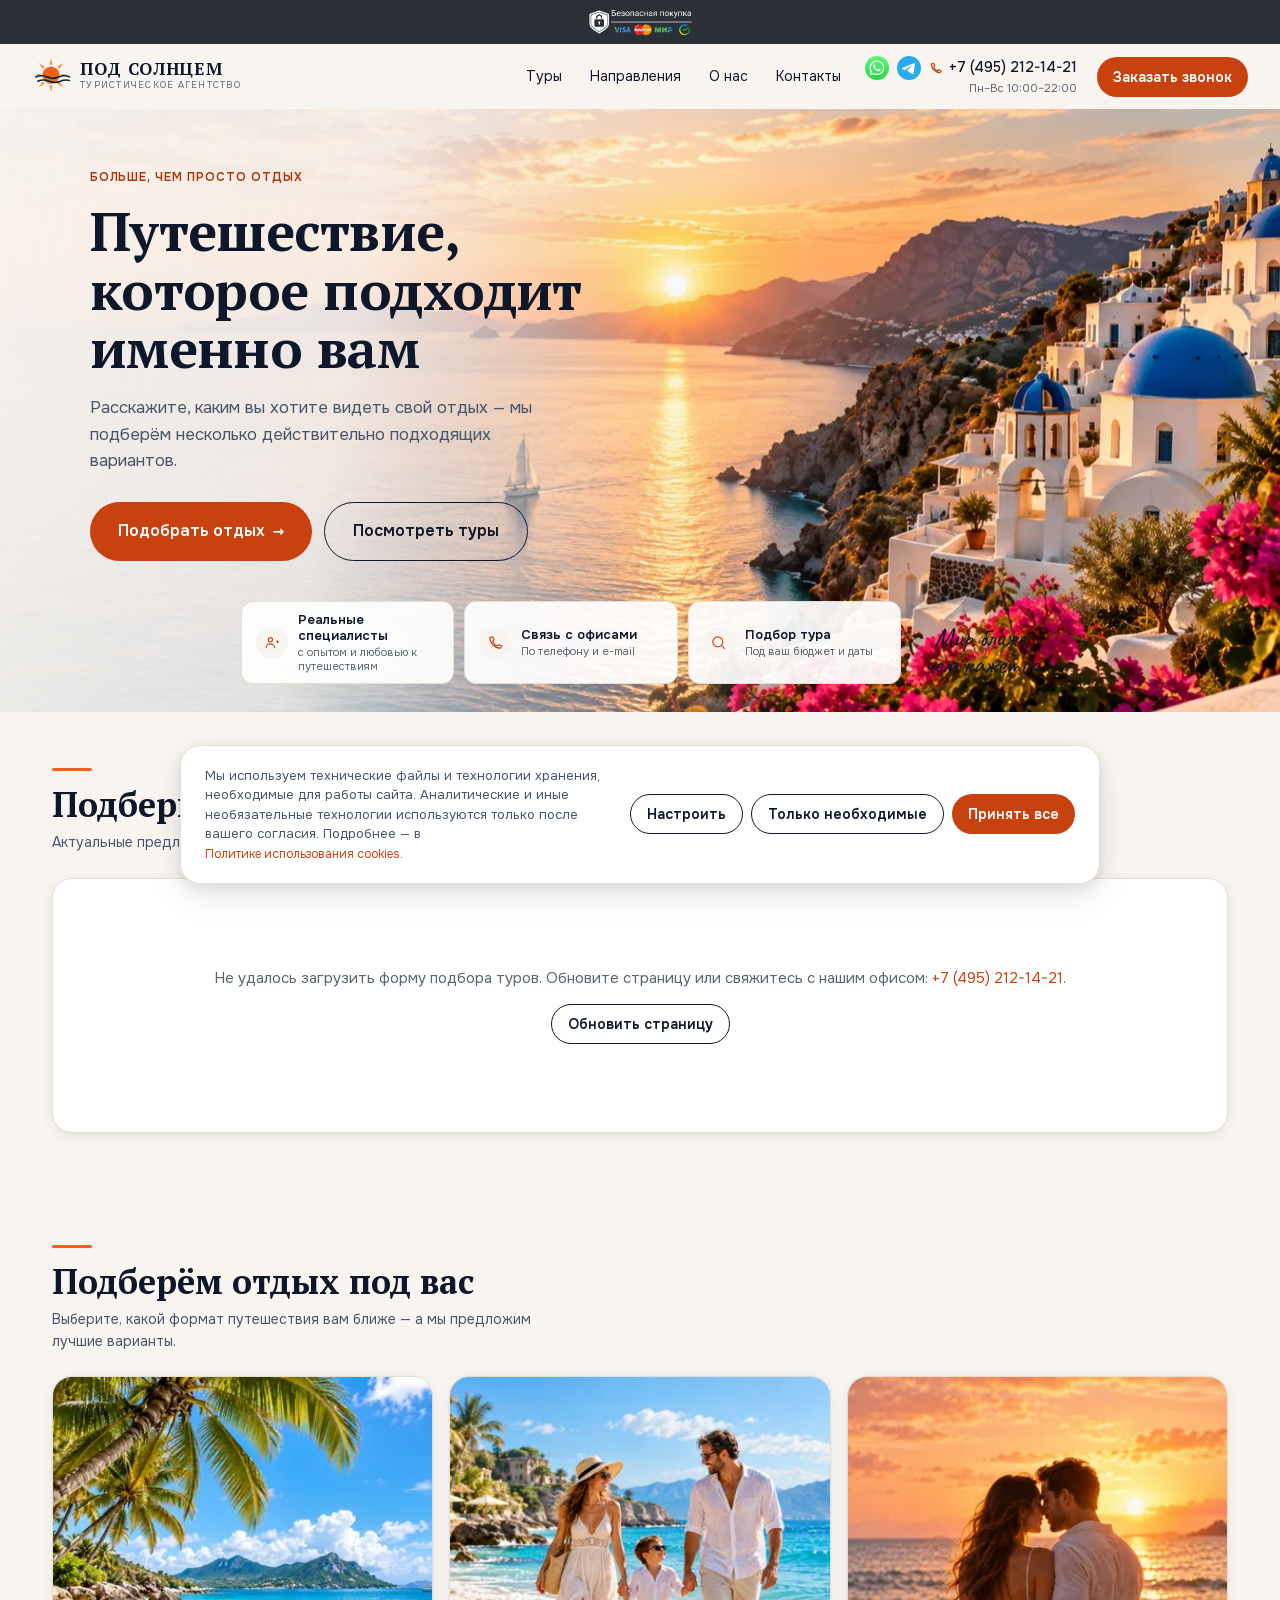
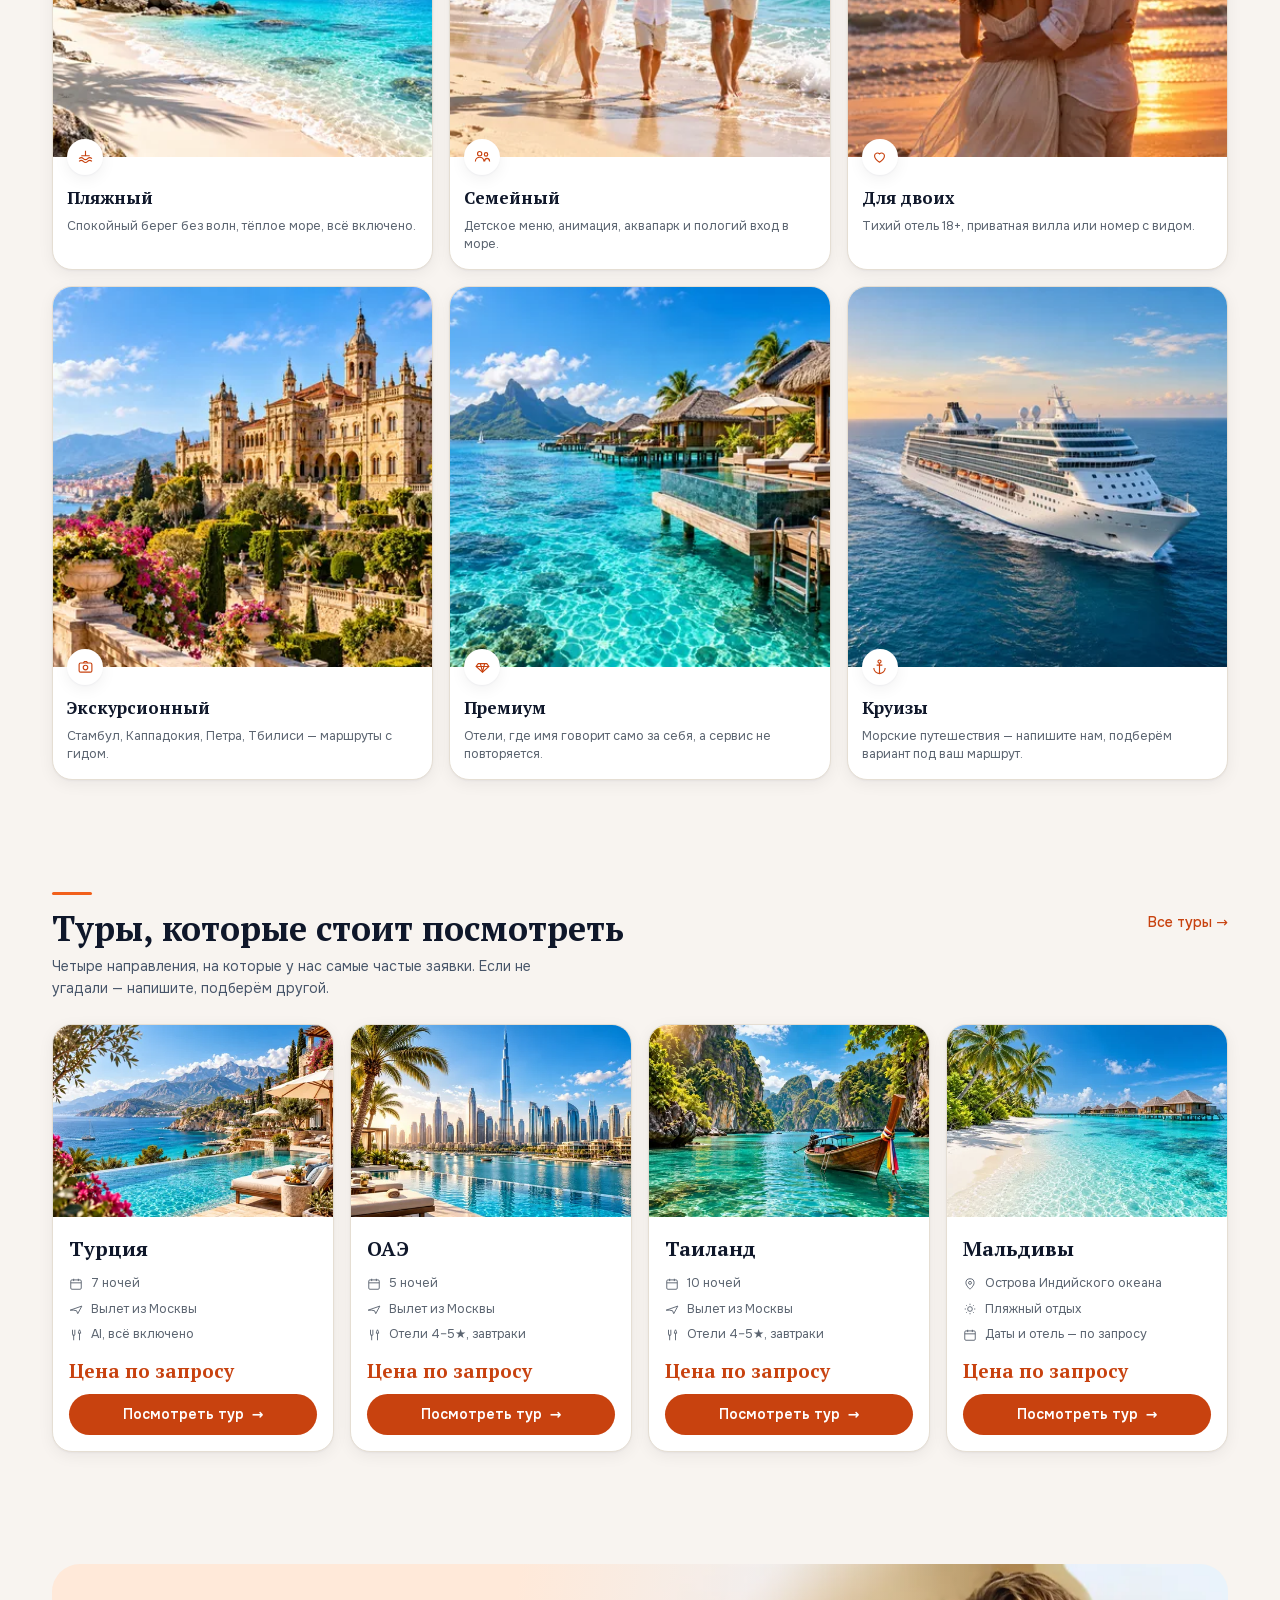
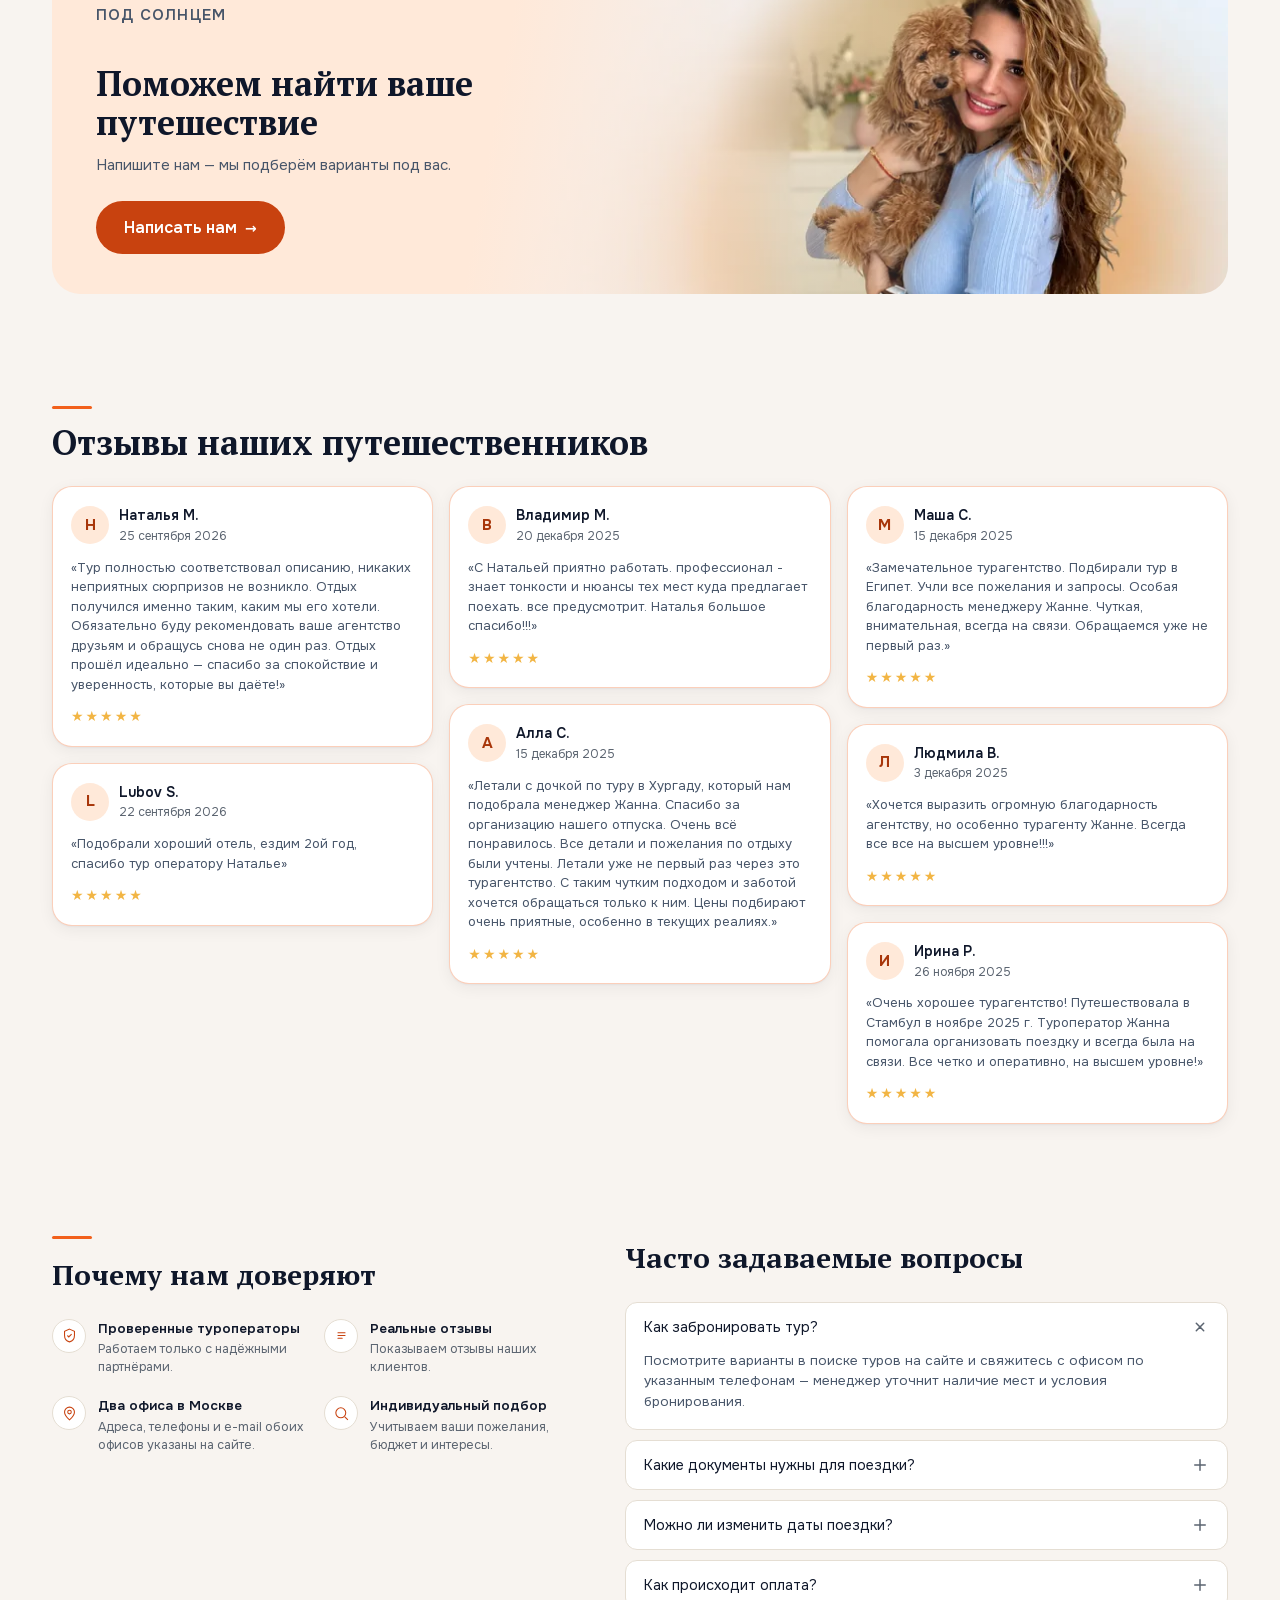
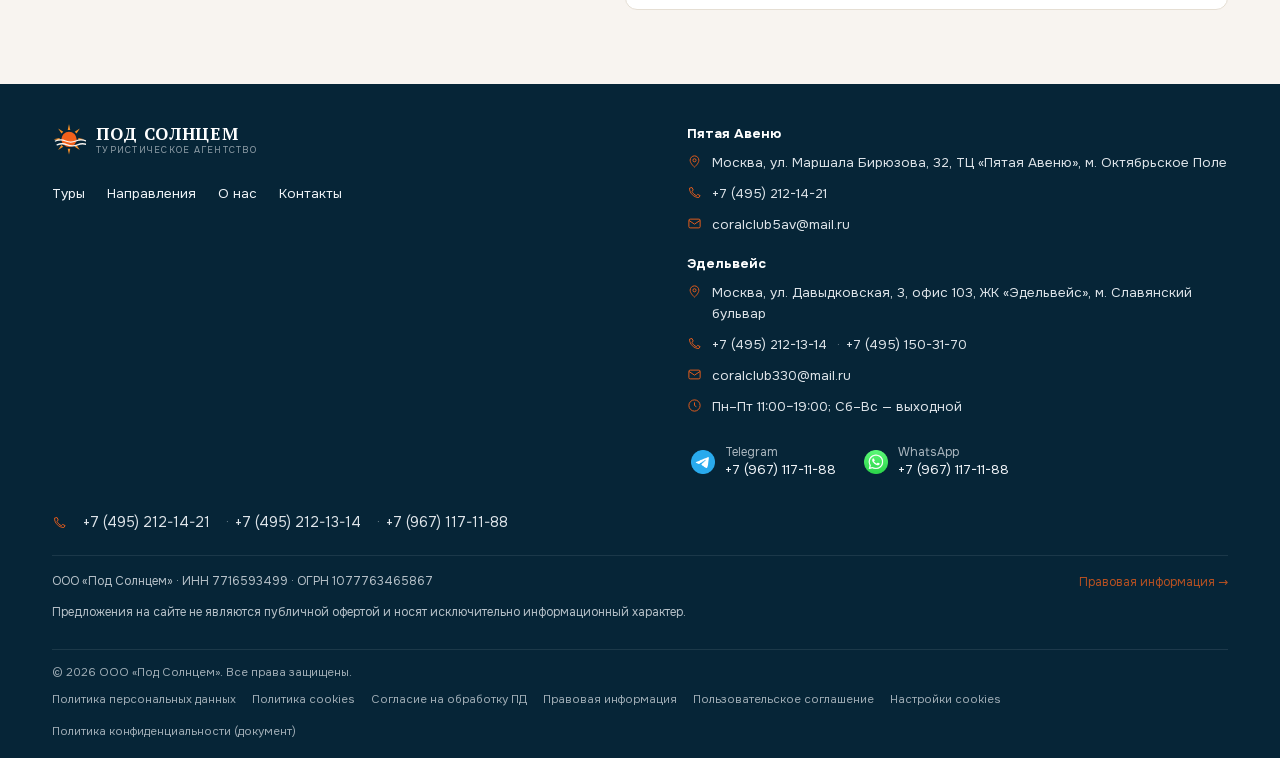
==== commit 19261fa7: "fix(banner): set the "Поможем найти ваше путешествие" paragraph to the text approved by Sergey The b" ====
--- a/index.html
+++ b/index.html
@@ -232,6 +232,7 @@
 .mgr-banner-eyebrow{color:var(--orange-700)}
 .mgr-banner-copy h2{font-size:34px;line-height:1.15;margin:12px 0 12px}
 .mgr-banner-copy p{font-size:15px;color:var(--ink-700);margin:0 0 24px;max-width:360px}
+.mgr-banner-copy h2+p{text-wrap:balance}
 .mgr-banner-mobile-photo{display:none}
 @media (max-width:1023px){.mgr-banner{min-height:280px}.mgr-banner-copy{padding:32px 0 32px 32px;max-width:380px}.mgr-banner-copy h2{font-size:28px}}
 @media (max-width:767px){
@@ -642,7 +643,7 @@
     <div class="mgr-banner-copy">
       <p class="eyebrow mgr-banner-eyebrow">ПОД СОЛНЦЕМ</p>
       <h2>Поможем найти ваше путешествие</h2>
-      <p>Напишите нам — команда подберёт варианты под ваш запрос.</p>
+      <p>Напишите нам — мы подберём варианты под вас.</p>
       <div><button type="button" class="btn btn-primary btn-lg" data-open-legal="callback" data-topic="write" aria-haspopup="dialog">Написать нам <span class="arr">→</span></button></div>
     </div>
     <img class="mgr-banner-mobile-photo" src="assets/images/manager-banner-anna.webp" alt="" loading="lazy" decoding="async">
@@ -1160,7 +1161,7 @@
     var HOURS = " в рабочее время (Пн–Вс 10:00–22:00).";
     var MODES = {
       callback: {title: "Заказать звонок", lead: "Оставьте имя и телефон — менеджер свяжется с вами.", done: "Менеджер перезвонит вам по указанному номеру.", message: false},
-      write: {title: "Напишите нам", lead: "Расскажите, что вас интересует, — менеджер свяжется с вами по указанному телефону" + HOURS, done: "Менеджер свяжется с вами по указанному номеру" + HOURS, message: true, required: true, hint: "Например: хочу в Грузию в ноябре, нас двое"},
+      write: {title: "Напишите нам", lead: "Расскажите, что вас интересует — менеджер уточнит детали и свяжется с вами.", done: "Менеджер свяжется с вами по указанному номеру" + HOURS, message: true, required: true, hint: "Например: хочу в Грузию в ноябре, нас двое"},
       cruise: {title: "Круизы", lead: "Расскажите, куда и когда хотите отправиться, — менеджер свяжется с вами по указанному телефону и обсудит маршрут" + HOURS, done: "Менеджер свяжется с вами по указанному номеру" + HOURS, message: true, required: false, hint: "Например: Средиземное море, июнь, двое взрослых"}
     };
     var mode = "callback", pendingMode = null, openedAt = Date.now(), sending = false, gen = 0, MIN_MS = 2300;
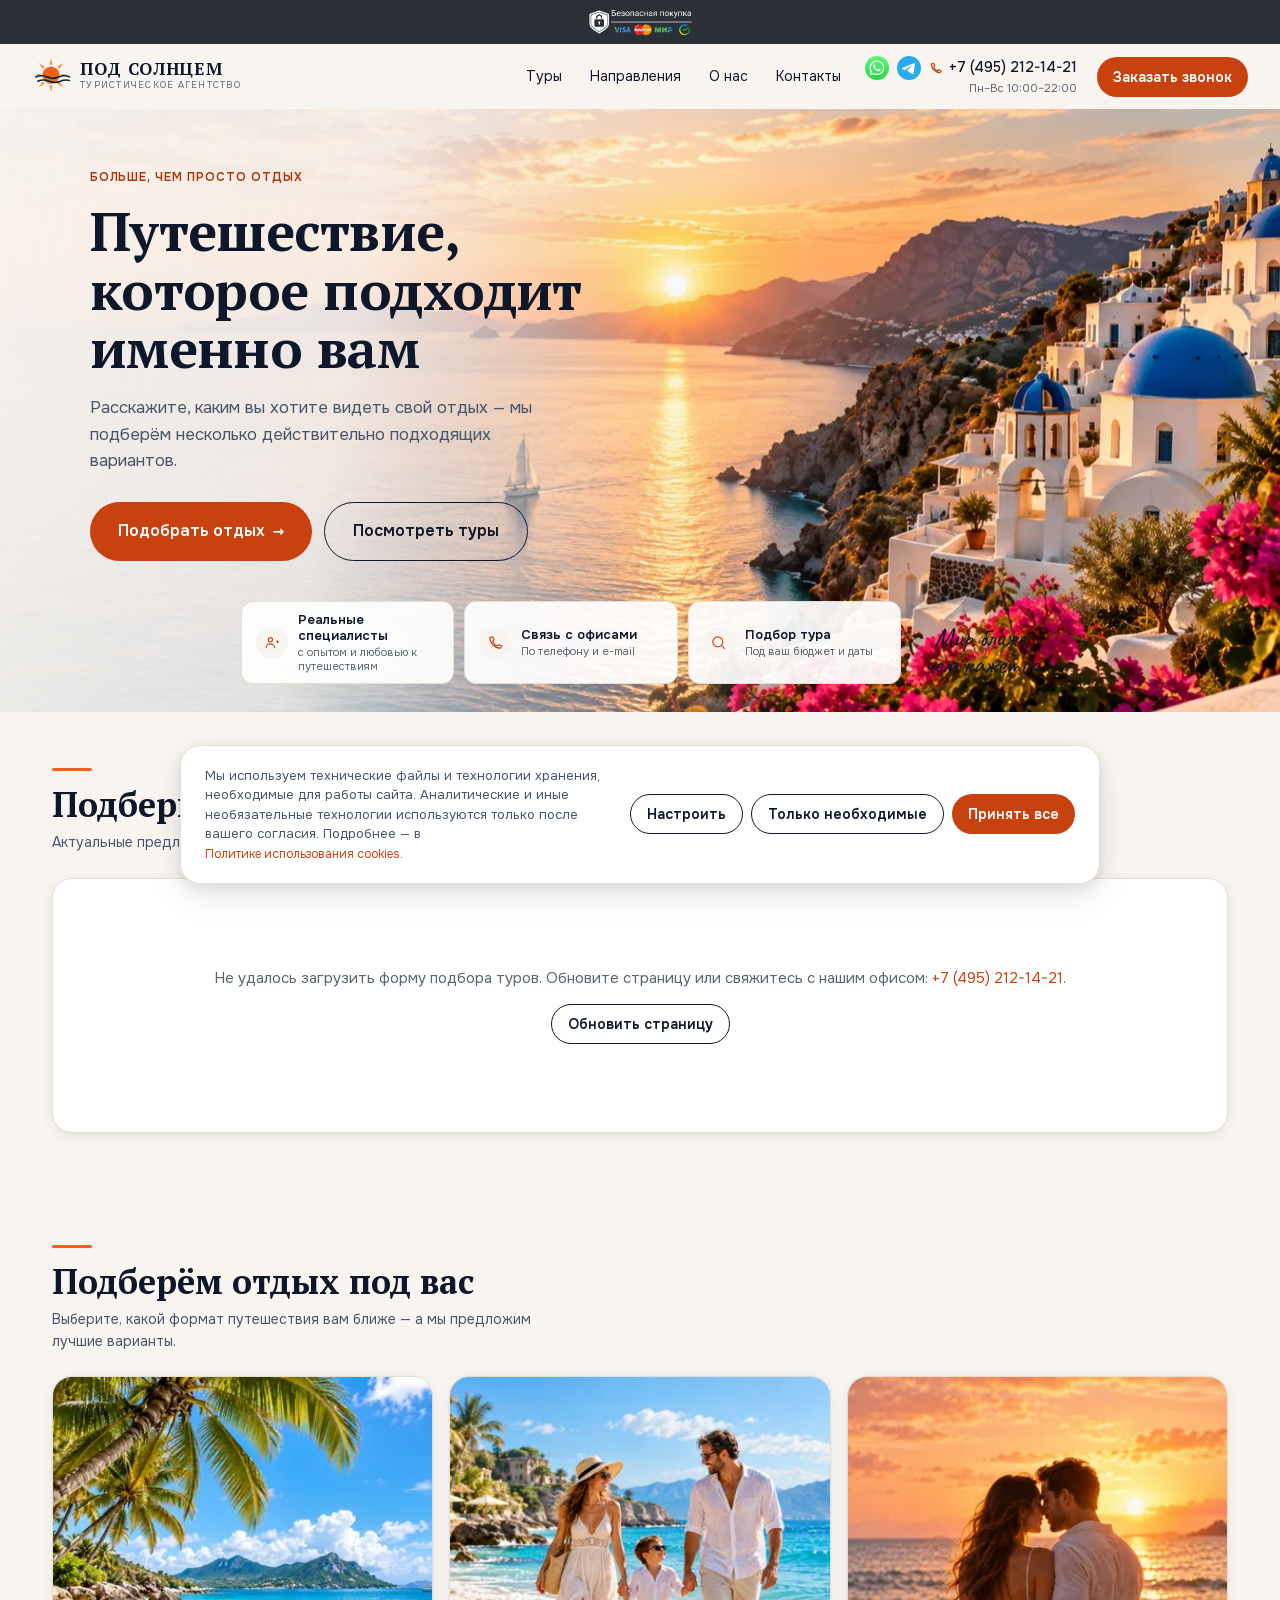
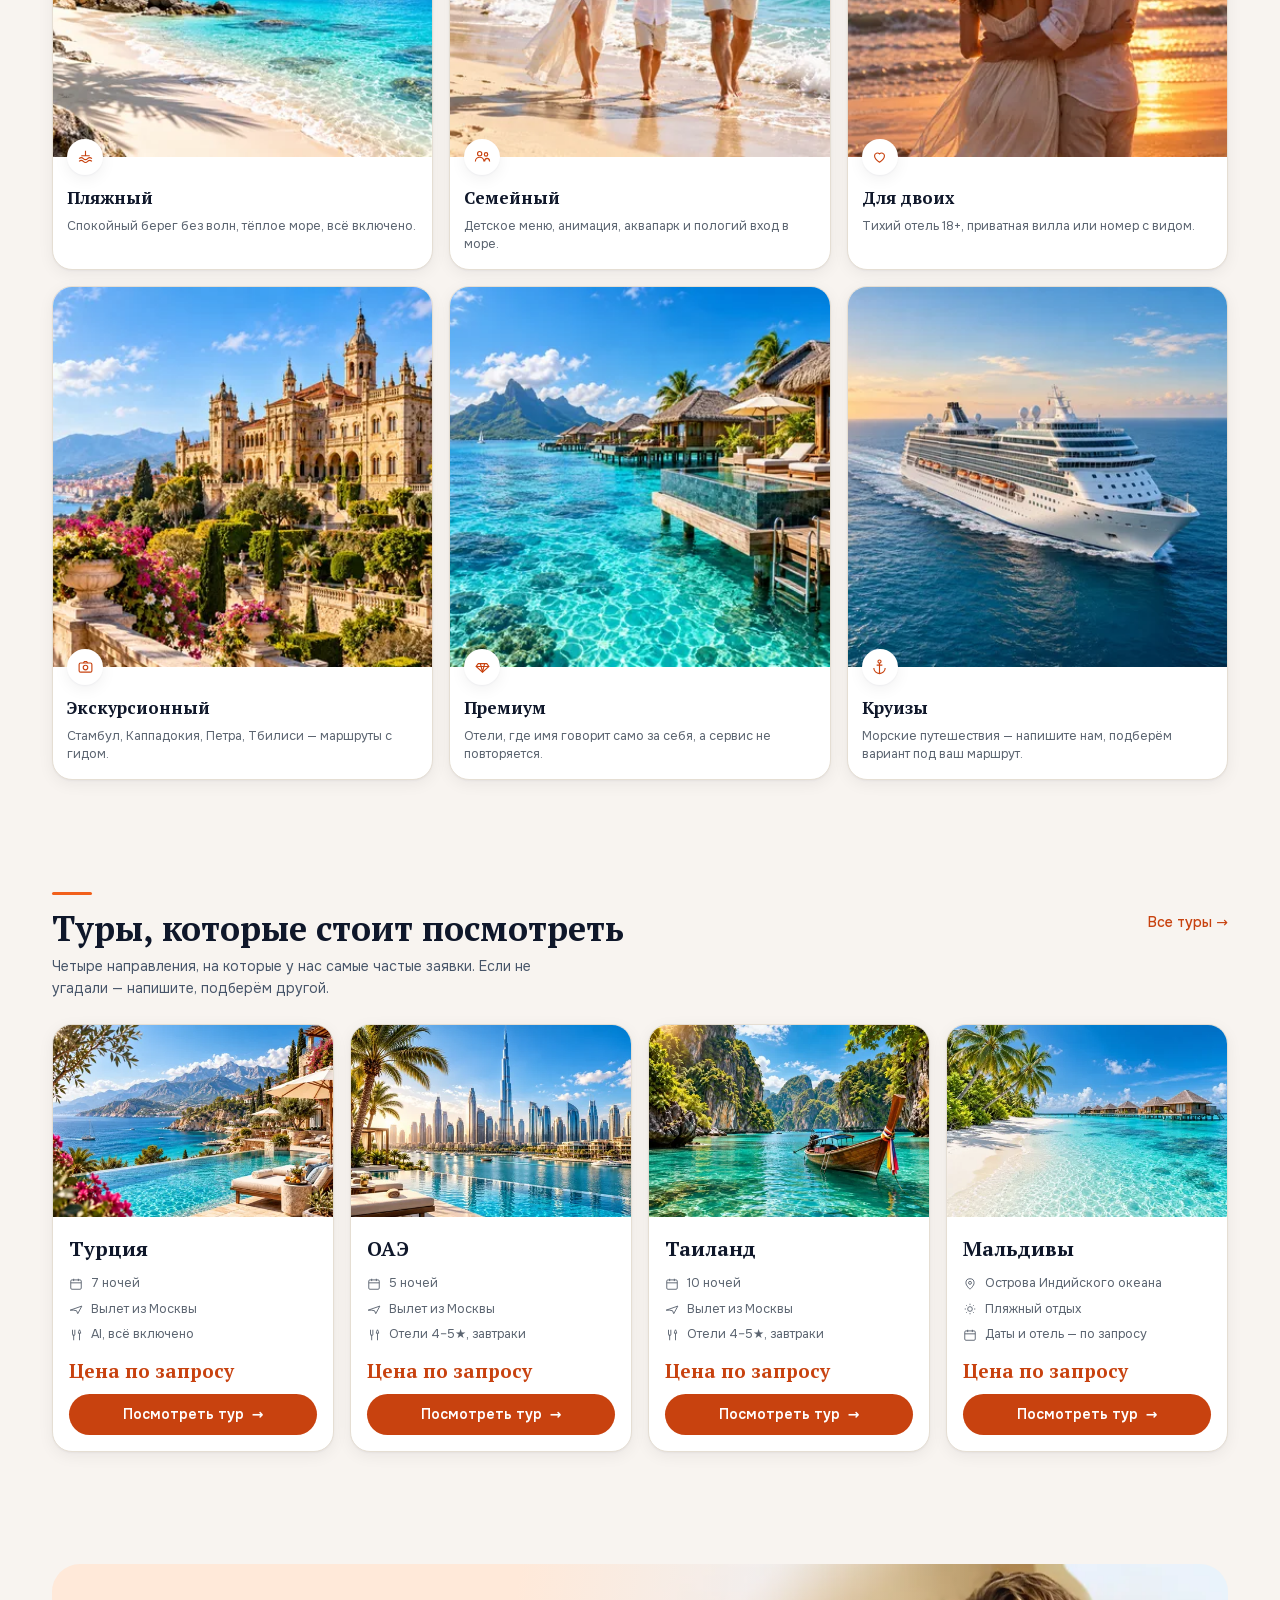
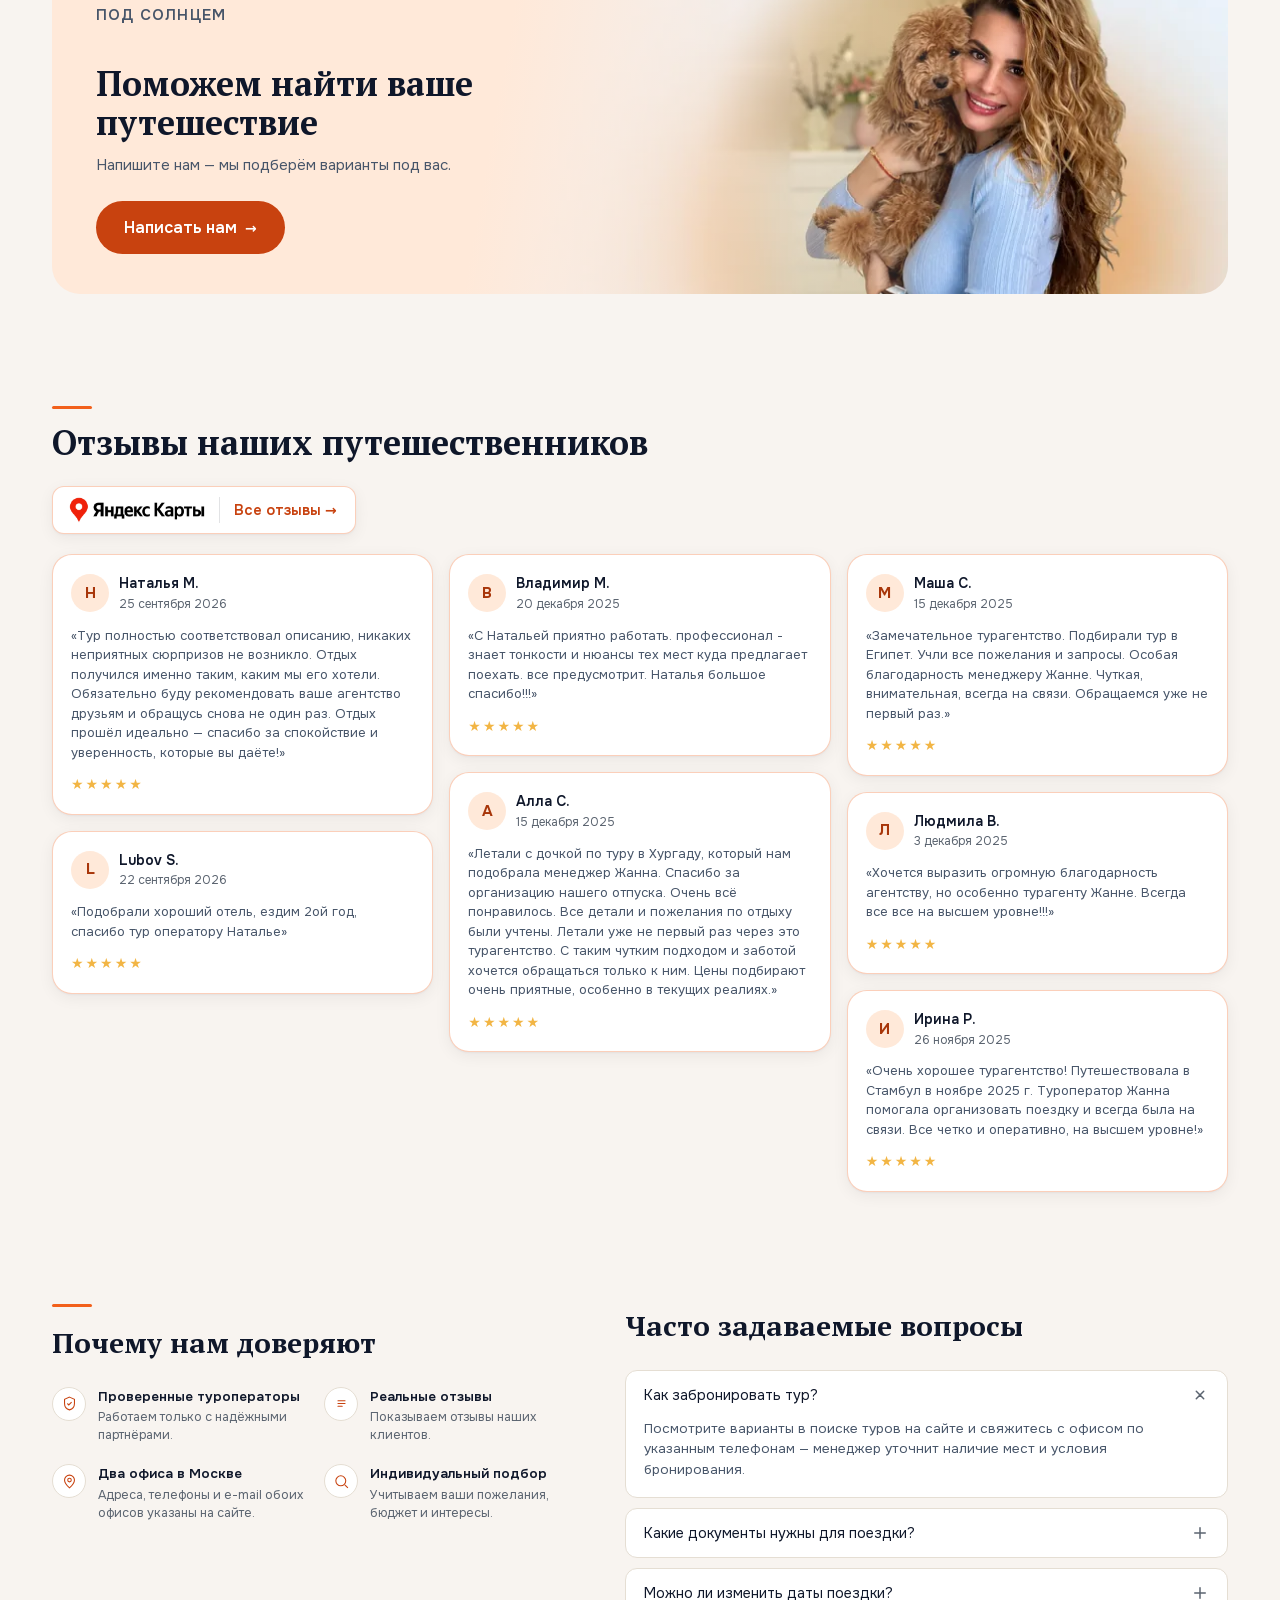
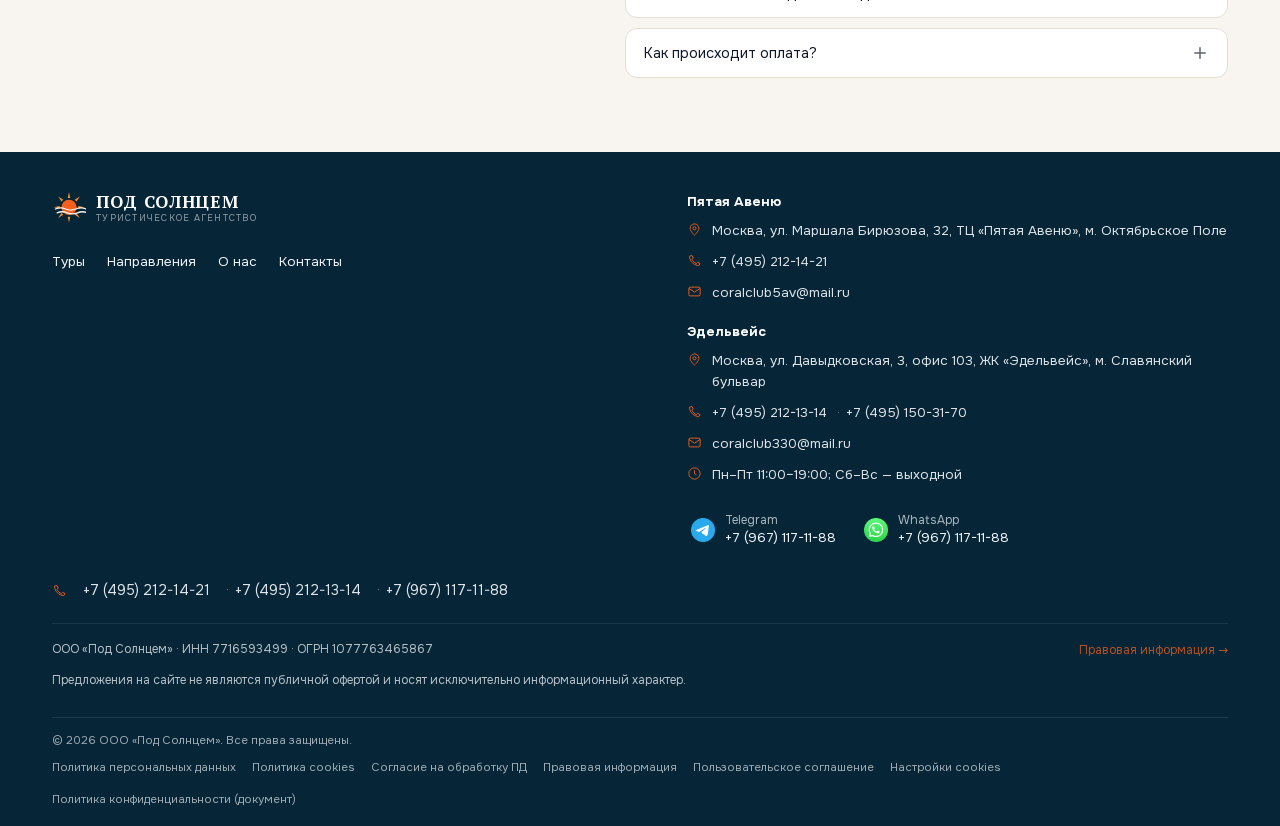
==== commit e2fa45c6: "feat(reviews): add a "Все отзывы →" plate with the Yandex Maps logo above the review cards A white p" ====
--- a/index.html
+++ b/index.html
@@ -245,6 +245,14 @@
 
 /* reviews */
 .reviews-grid{column-count:3;column-gap:16px}
+.reviews-link{display:inline-flex;align-items:center;gap:14px;min-height:48px;max-width:100%;padding:8px 18px 8px 16px;margin:0 0 20px;background:var(--white);border:1px solid rgba(242,96,27,.3);border-radius:var(--radius-md);box-shadow:var(--shadow-card);color:var(--orange-600);text-decoration:none;transition:box-shadow .2s,border-color .2s,transform .2s}
+.reviews-link:hover{border-color:rgba(242,96,27,.55);box-shadow:var(--shadow-card-hover);transform:translateY(-1px)}
+.reviews-link:focus-visible{outline:2px solid var(--orange-600);outline-offset:3px}
+.reviews-link-logo{display:block;height:26px;width:auto;flex-shrink:0}
+.reviews-link-text{padding-left:14px;border-left:1px solid rgba(15,23,42,.12);font-weight:600;font-size:14.5px;line-height:26px;white-space:nowrap}
+.reviews-link .arr{display:inline-block;transition:transform .2s}
+.reviews-link:hover .arr{transform:translateX(3px)}
+@media (max-width:479px){.reviews-link{gap:12px;padding:8px 14px 8px 12px}.reviews-link-logo{height:22px}.reviews-link-text{padding-left:12px;font-size:14px}}
 .review-card{background:var(--white);border:1px solid rgba(242,96,27,.3);border-radius:var(--radius-lg);padding:18px;box-shadow:var(--shadow-card);display:flex;flex-direction:column;gap:12px;break-inside:avoid;-webkit-column-break-inside:avoid;margin:0 0 16px;transition:box-shadow .2s,border-color .2s,transform .2s}
 .review-card:hover,.review-card:focus-within{border-color:rgba(242,96,27,.55);box-shadow:var(--shadow-card-hover);transform:translateY(-2px)}
 .review-top{display:flex;align-items:center;gap:10px}
@@ -654,6 +662,10 @@
   <div class="sec-head">
     <div><div class="rule"></div><h2>Отзывы наших путешественников</h2></div>
   </div>
+  <a class="reviews-link" href="https://yandex.ru/maps/org/pod_solntsem/34406123667/reviews/" target="_blank" rel="noopener noreferrer" aria-label="Все отзывы на Яндекс Картах (откроется в новой вкладке)">
+    <img class="reviews-link-logo" src="assets/images/yandex-maps-logo.webp" width="450" height="86" alt="Яндекс Карты" loading="lazy" decoding="async">
+    <span class="reviews-link-text">Все отзывы <span class="arr" aria-hidden="true">→</span></span>
+  </a>
   <div class="reviews-grid">
     <div class="review-card"><div class="review-top"><div class="avatar" aria-hidden="true">Н</div><div><div class="review-name">Наталья М.</div><div class="review-date">25 сентября 2026</div></div></div><p class="review-text">«Тур полностью соответствовал описанию, никаких неприятных сюрпризов не возникло. Отдых получился именно таким, каким мы его хотели. Обязательно буду рекомендовать ваше агентство друзьям и обращусь снова не один раз. Отдых прошёл идеально — спасибо за спокойствие и уверенность, которые вы даёте!»</p><div class="stars">★★★★★</div></div>
     <div class="review-card"><div class="review-top"><div class="avatar" aria-hidden="true">L</div><div><div class="review-name">Lubov S.</div><div class="review-date">22 сентября 2026</div></div></div><p class="review-text">«Подобрали хороший отель, ездим 2ой год, спасибо тур оператору Наталье»</p><div class="stars">★★★★★</div></div>
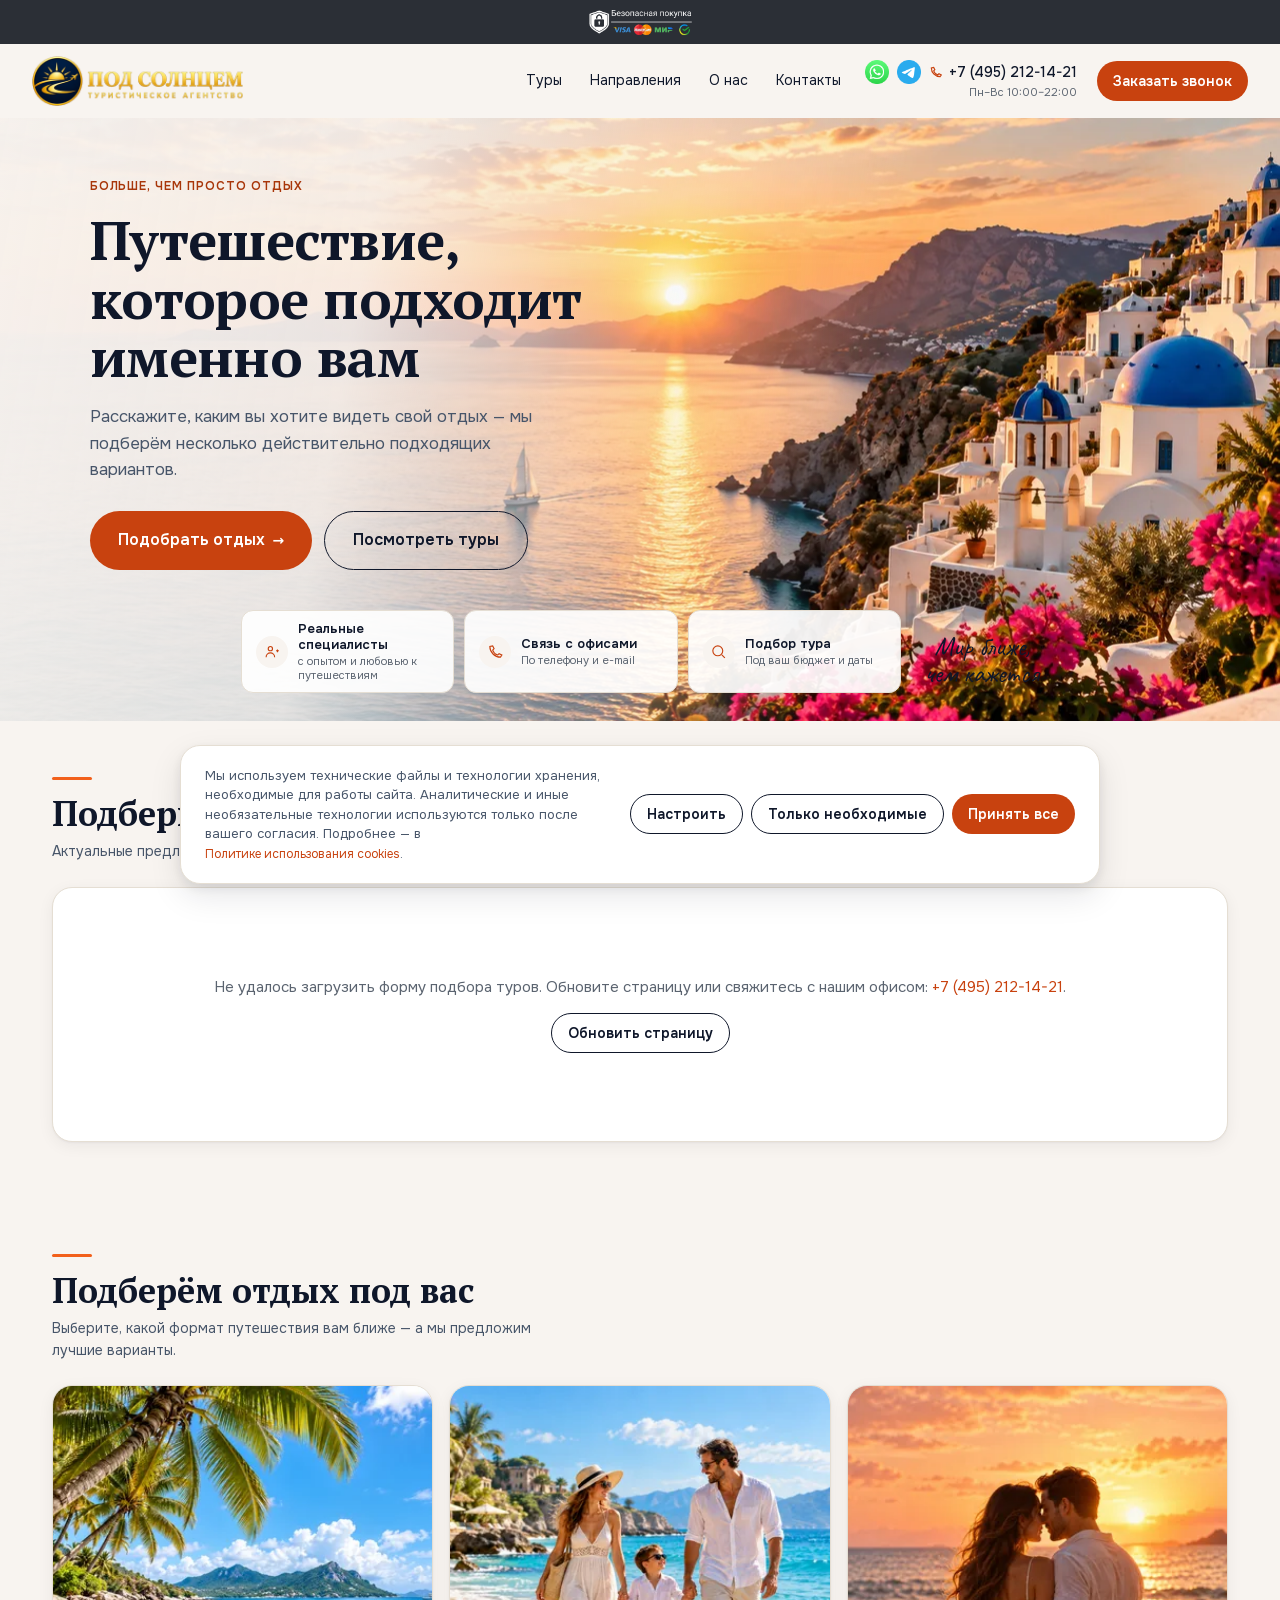
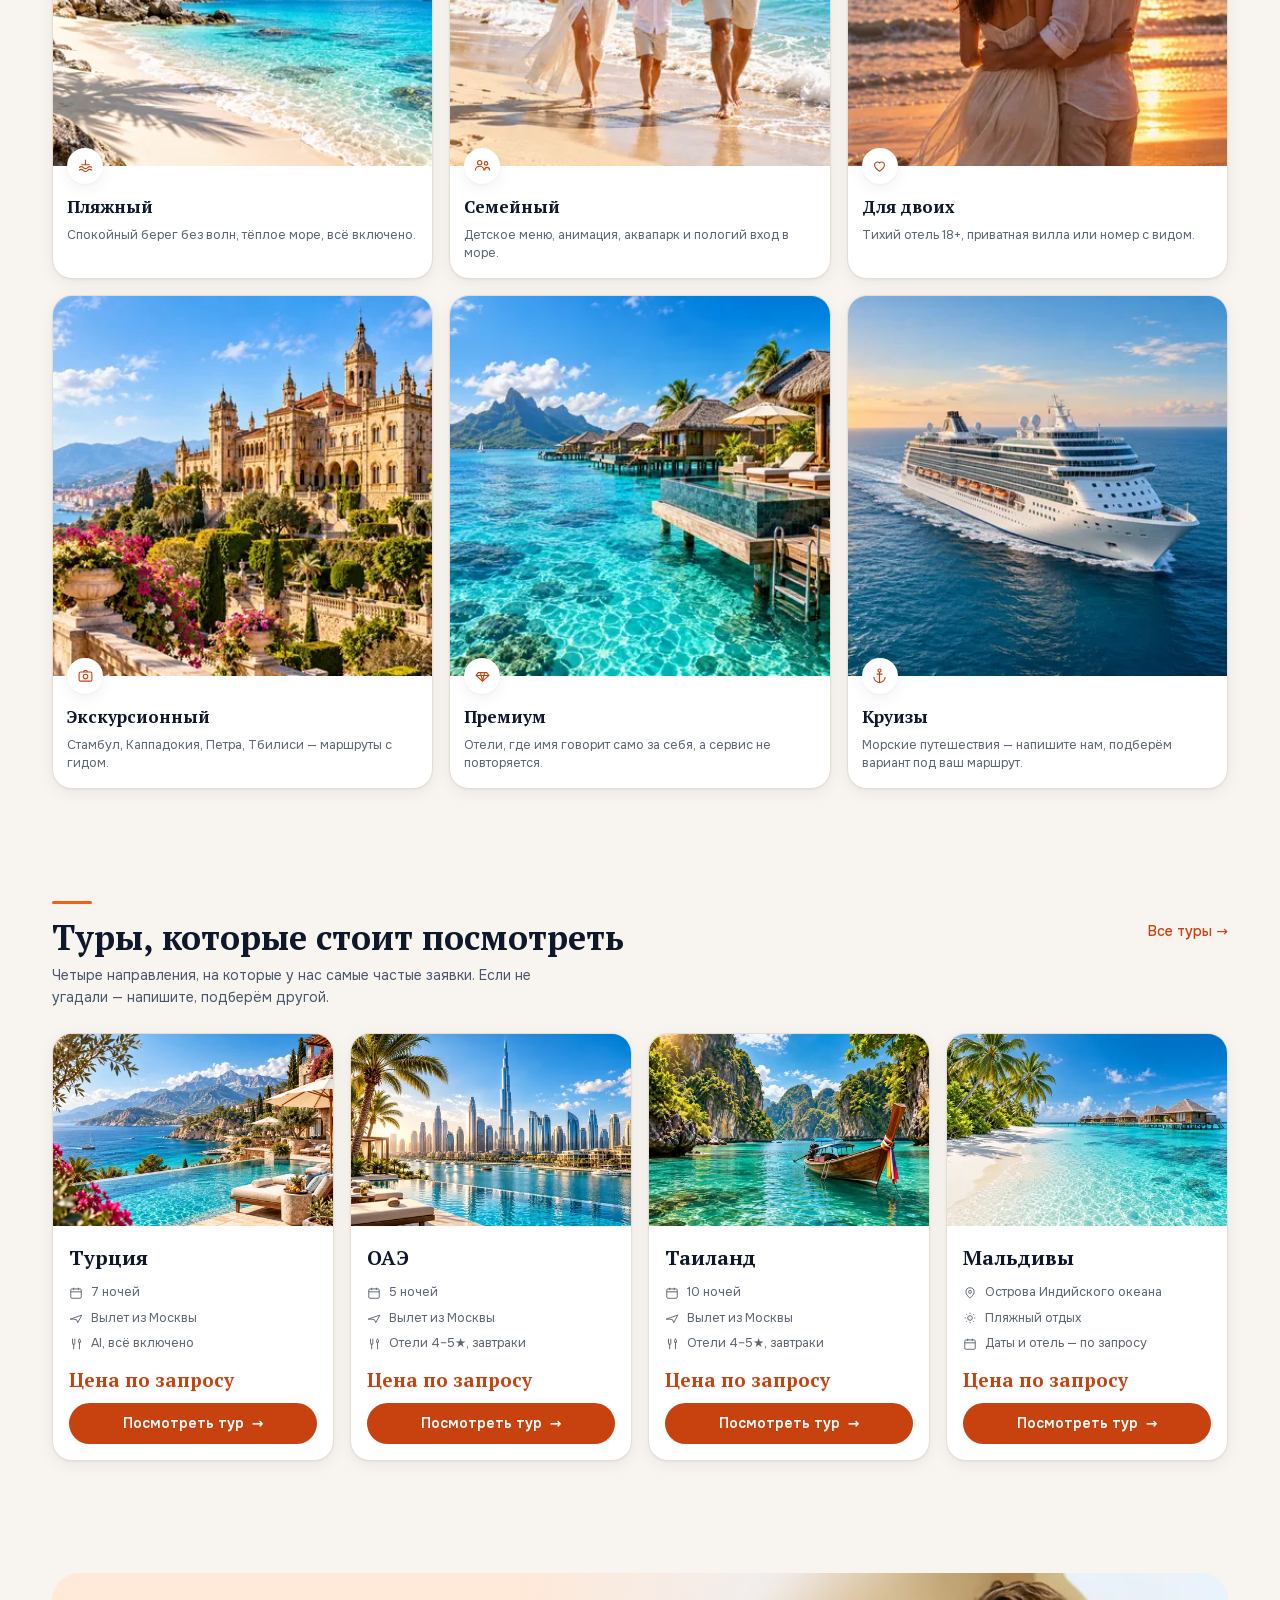
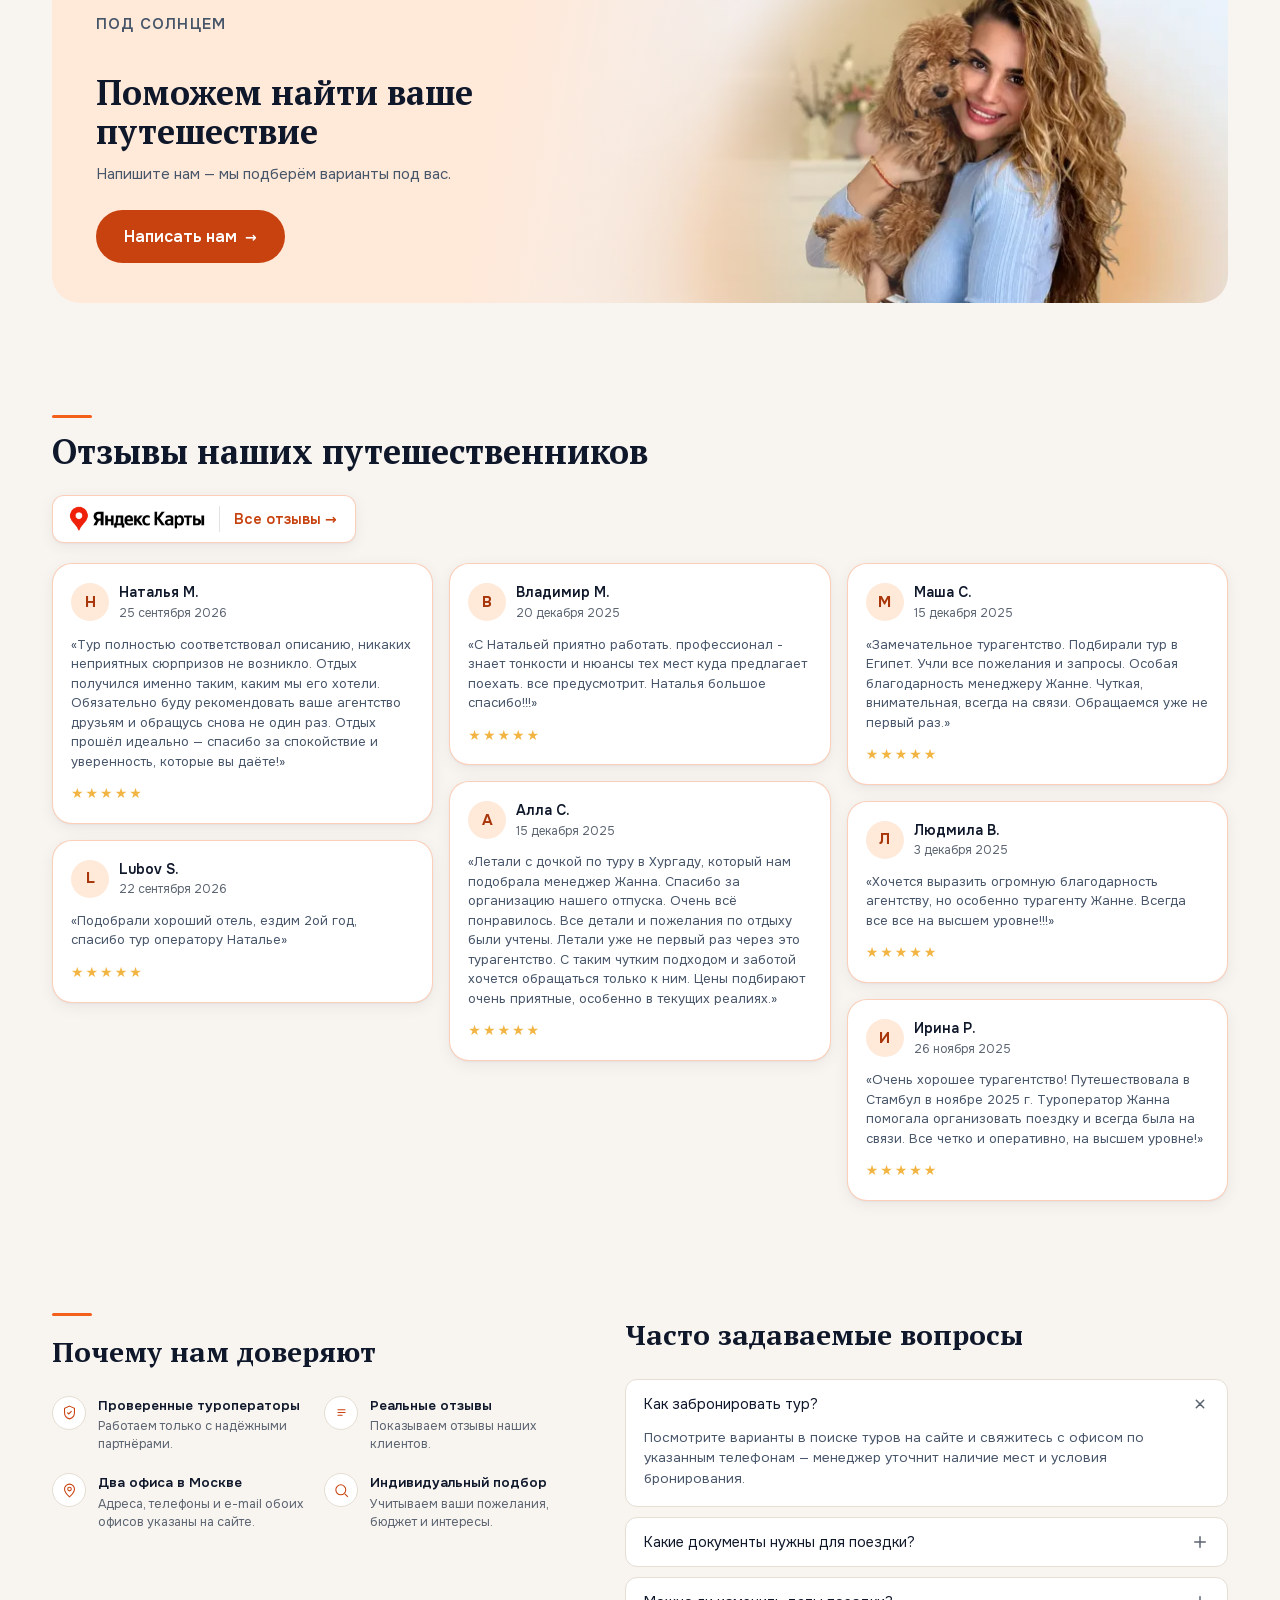
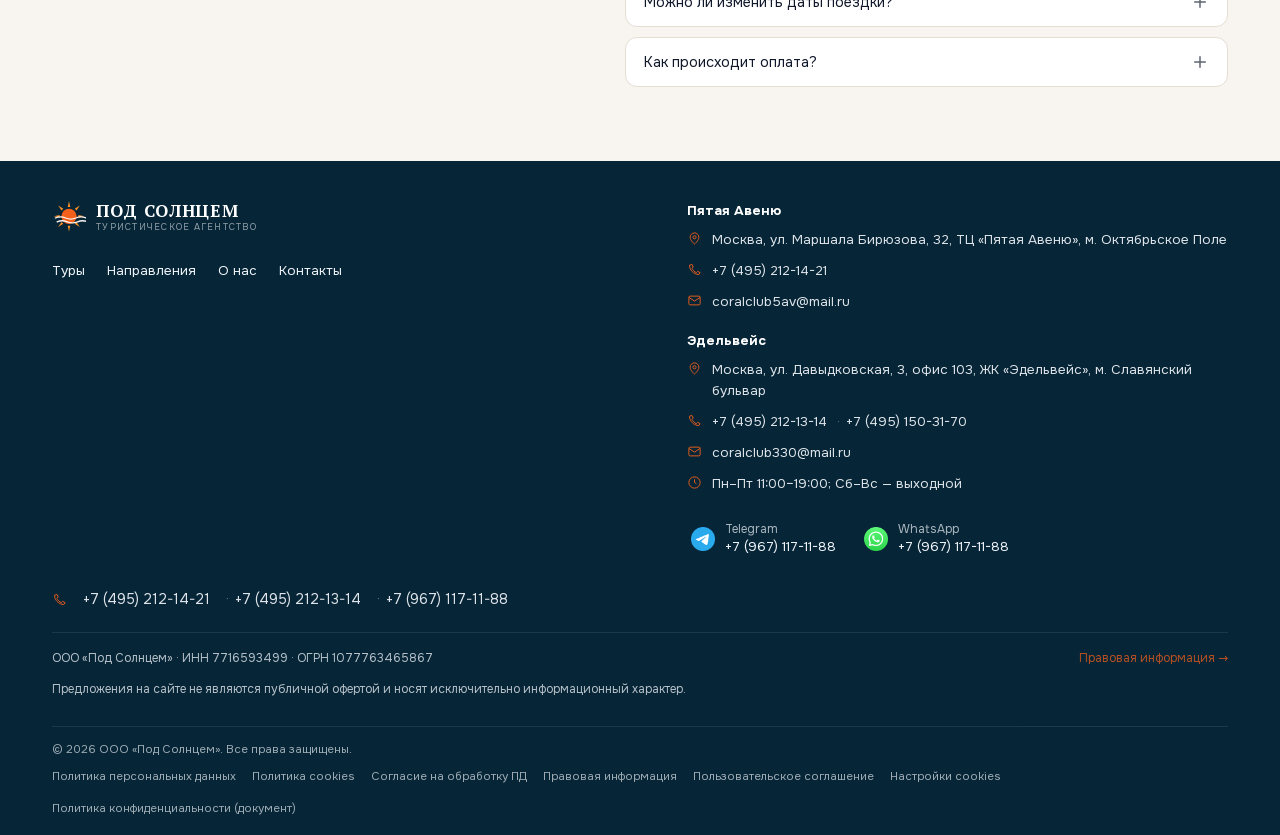
==== commit 5075e5ae: "feat(header): replace the header logo with the blue-gold logo with a small plane (transparent backgr" ====
--- a/index.html
+++ b/index.html
@@ -88,6 +88,12 @@
 .logo{display:flex;align-items:center;gap:10px}
 .logo-word{font-family:var(--font-serif);font-weight:700;font-size:17px;line-height:1.1;letter-spacing:.04em}
 .logo-sub{font-size:9px;letter-spacing:.14em;text-transform:uppercase;color:var(--ink-600)}
+/* header logo: blue-gold image with a transparent background (the footer keeps the inline .logo) */
+.logo-link{display:block;flex:0 0 auto;line-height:0;border-radius:6px}
+.logo-link img{display:block;height:50px;width:auto}
+.logo-link:focus-visible{outline:2px solid var(--orange-600);outline-offset:4px}
+@media (max-width:1023px){.logo-link img{height:48px}}
+@media (max-width:767px){.logo-link img{height:46px}}
 nav.desktop-nav{display:none;gap:28px;margin-left:auto}
 nav.desktop-nav a{color:var(--ink-900);font-size:14px}
 nav.desktop-nav a:hover{color:var(--orange-600)}
@@ -417,18 +423,9 @@
 <div class="secure-bar"><img src="assets/images/secure-purchase-badge.webp" alt="Безопасная покупка" width="191" height="60" decoding="async"></div>
 
 <header id="site-header">
-  <div class="logo">
-    <svg width="38" height="38" viewBox="0 0 80 80" aria-hidden="true"><g transform="translate(40,36)">
-      <path d="M 0 -36 L -3 -22 L 3 -22 Z" fill="#F89028"/><path d="M 0 -36 L -3 -22 L 3 -22 Z" fill="#F89028" transform="rotate(45)"/>
-      <path d="M 0 -36 L -3 -22 L 3 -22 Z" fill="#F89028" transform="rotate(90)"/><path d="M 0 -36 L -3 -22 L 3 -22 Z" fill="#F89028" transform="rotate(135)"/>
-      <path d="M 0 -36 L -3 -22 L 3 -22 Z" fill="#F89028" transform="rotate(180)"/><path d="M 0 -36 L -3 -22 L 3 -22 Z" fill="#F89028" transform="rotate(225)"/>
-      <path d="M 0 -36 L -3 -22 L 3 -22 Z" fill="#F89028" transform="rotate(270)"/><path d="M 0 -36 L -3 -22 L 3 -22 Z" fill="#F89028" transform="rotate(315)"/>
-      <circle cx="0" cy="0" r="18" fill="#F2601B"/>
-      <path d="M -32 4 Q -20 -1, -8 4 T 16 4 T 40 4" stroke="#062537" stroke-width="3" fill="none" stroke-linecap="round"/>
-      <path d="M -28 13 Q -16 8, -4 13 T 20 13 T 44 13" stroke="#062537" stroke-width="3" fill="none" stroke-linecap="round"/>
-    </g></svg>
-    <div><div class="logo-word">ПОД СОЛНЦЕМ</div><div class="logo-sub">туристическое агентство</div></div>
-  </div>
+  <a class="logo-link" href="/">
+    <img src="assets/images/logo-header-438.webp" srcset="assets/images/logo-header-438.webp 438w, assets/images/logo-header-657.webp 657w" sizes="(max-width:767px) 194px, (max-width:1023px) 202px, 211px" width="657" height="156" alt="Под Солнцем — туристическое агентство" decoding="async">
+  </a>
   <div class="hdr-secure"><img src="assets/images/secure-purchase-badge.webp" alt="Безопасная покупка" width="191" height="60" decoding="async"></div>
   <nav class="desktop-nav" aria-label="Основная навигация">
     <a href="#tours">Туры</a><a href="#destinations">Направления</a><a href="#about" data-open-legal="about">О нас</a><a href="#footer">Контакты</a>
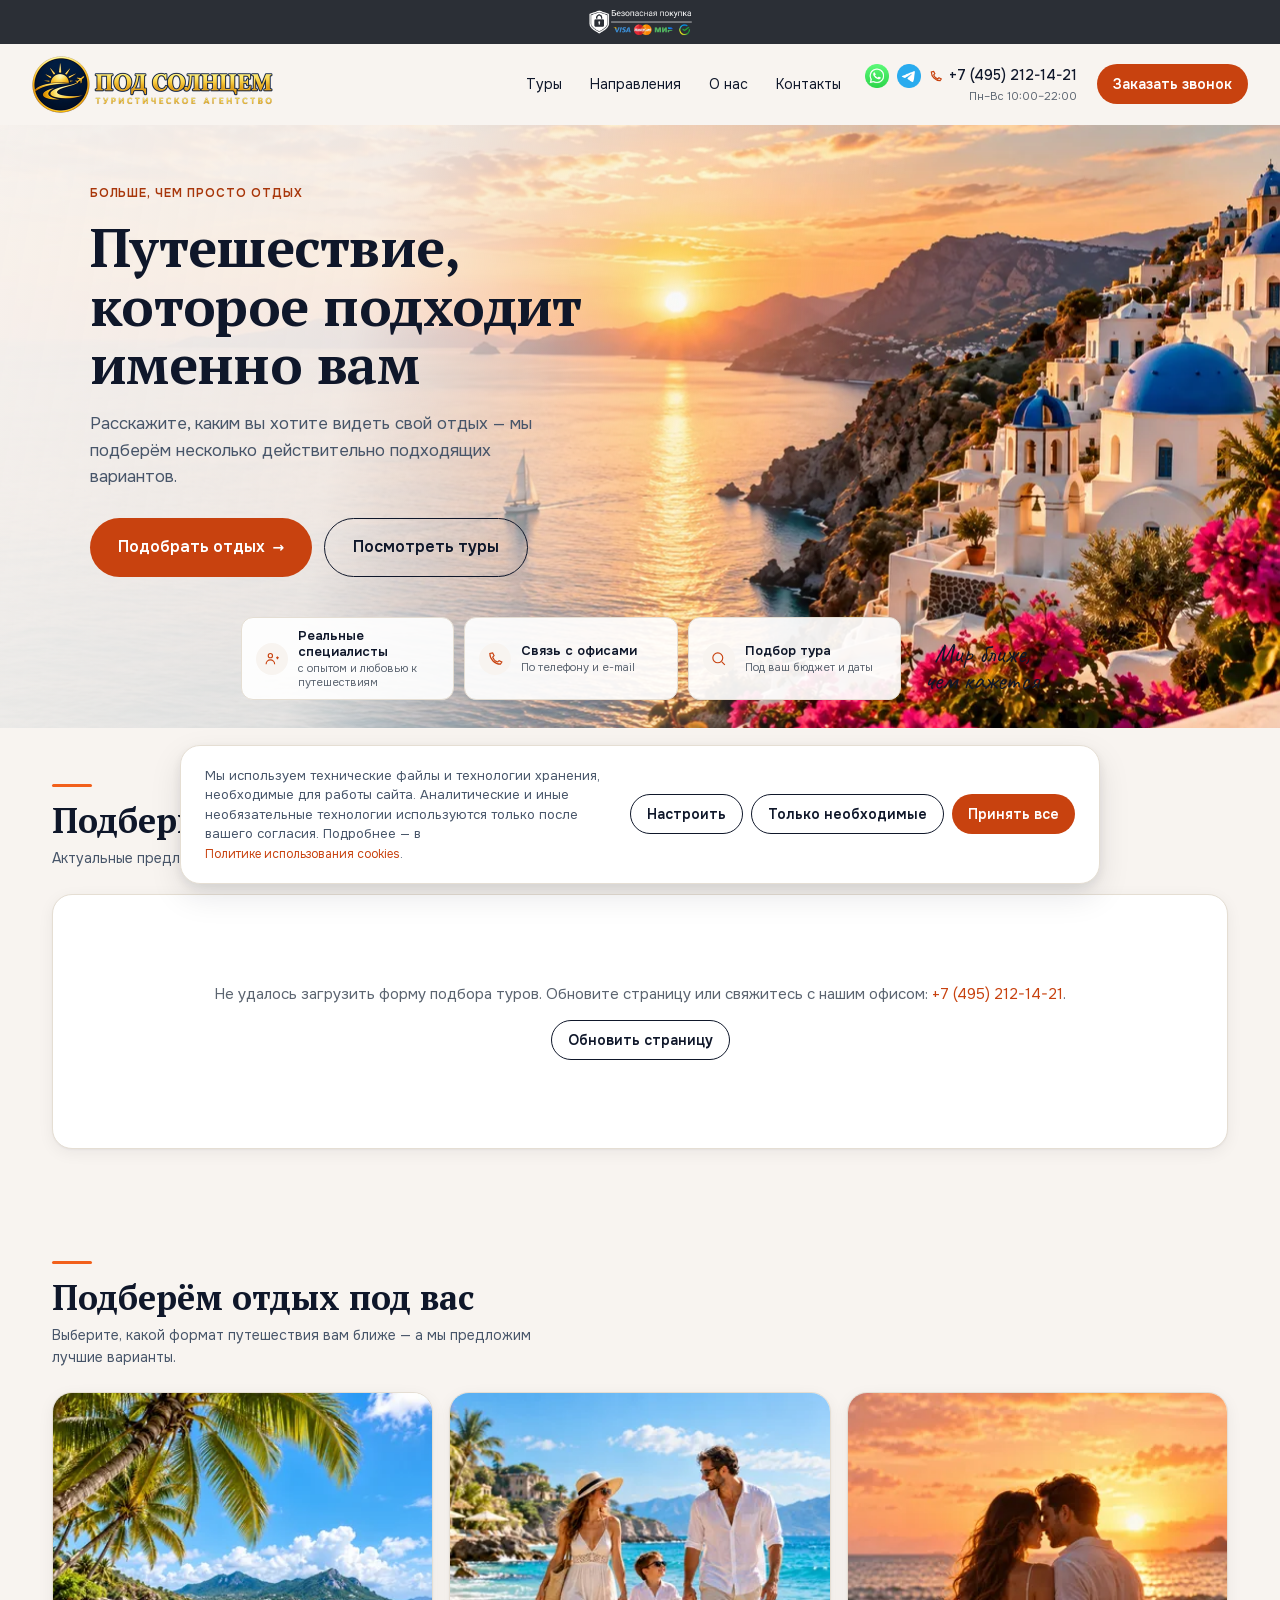
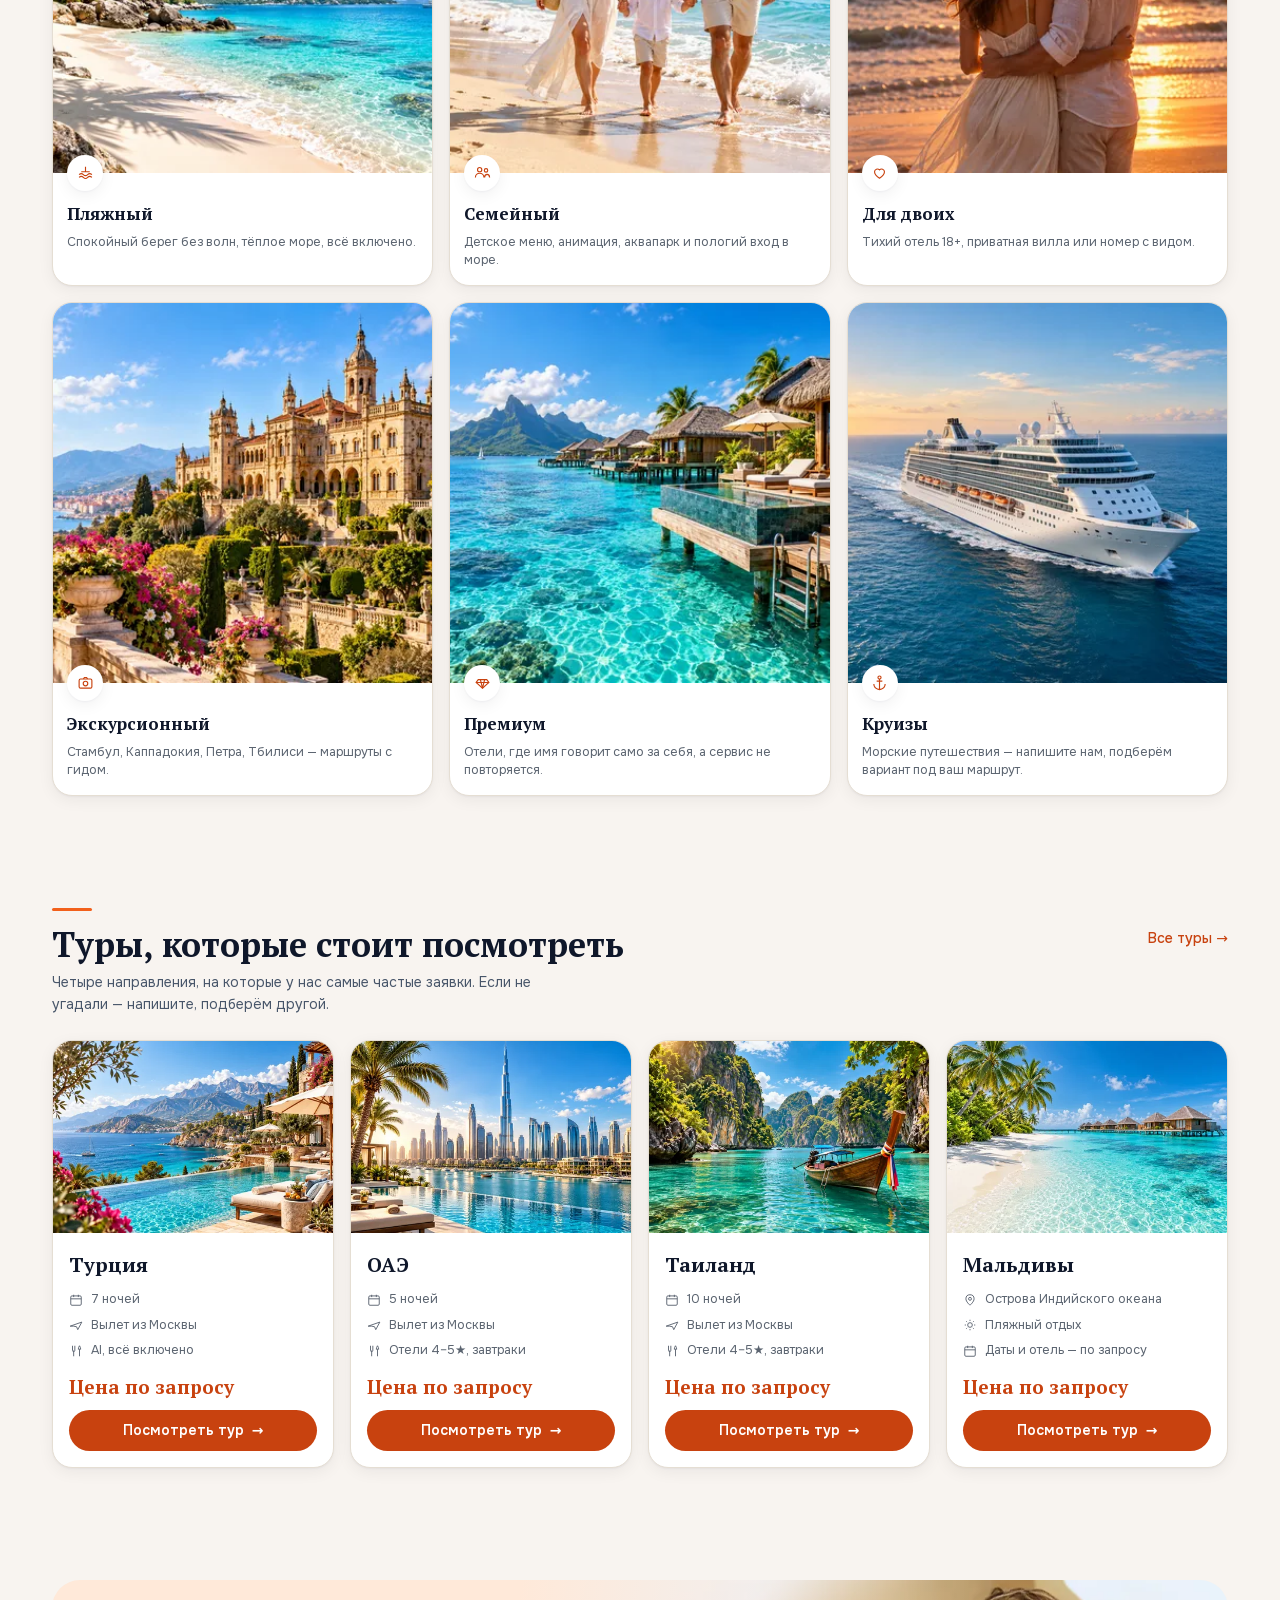
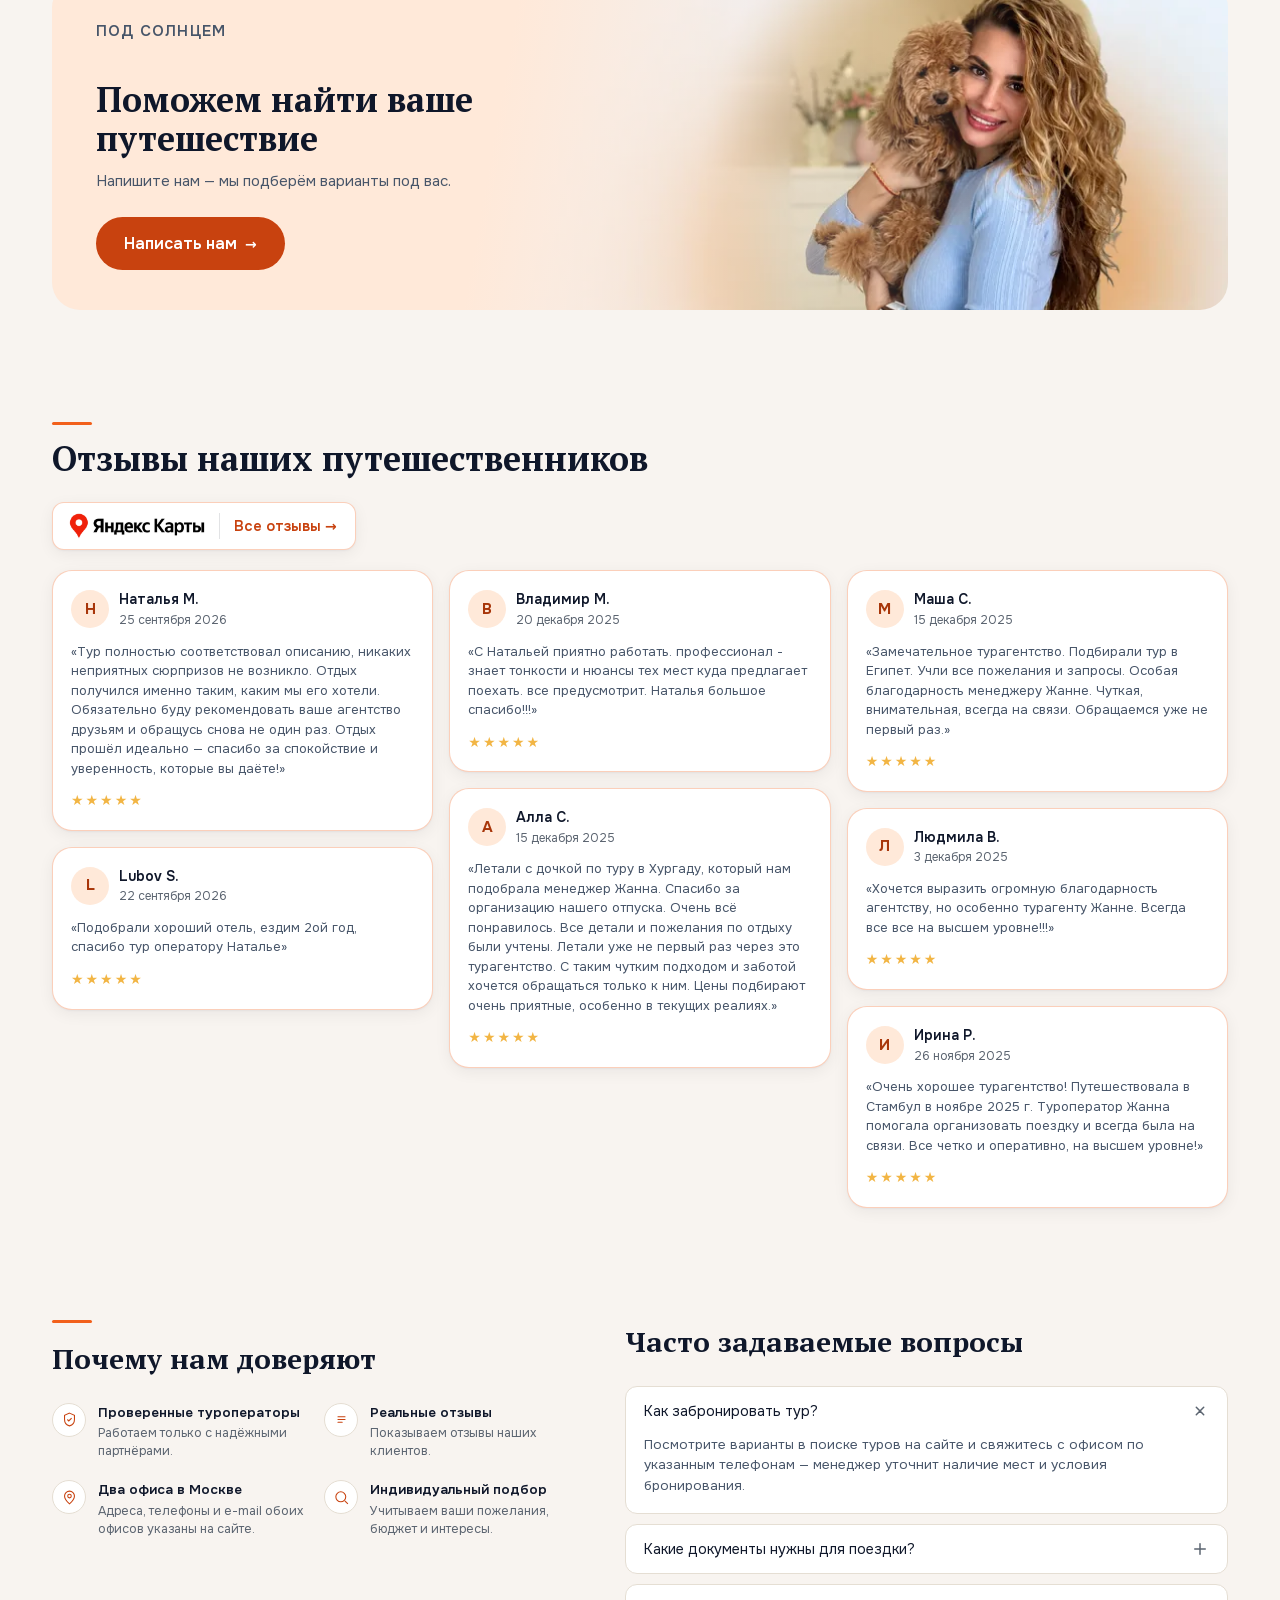
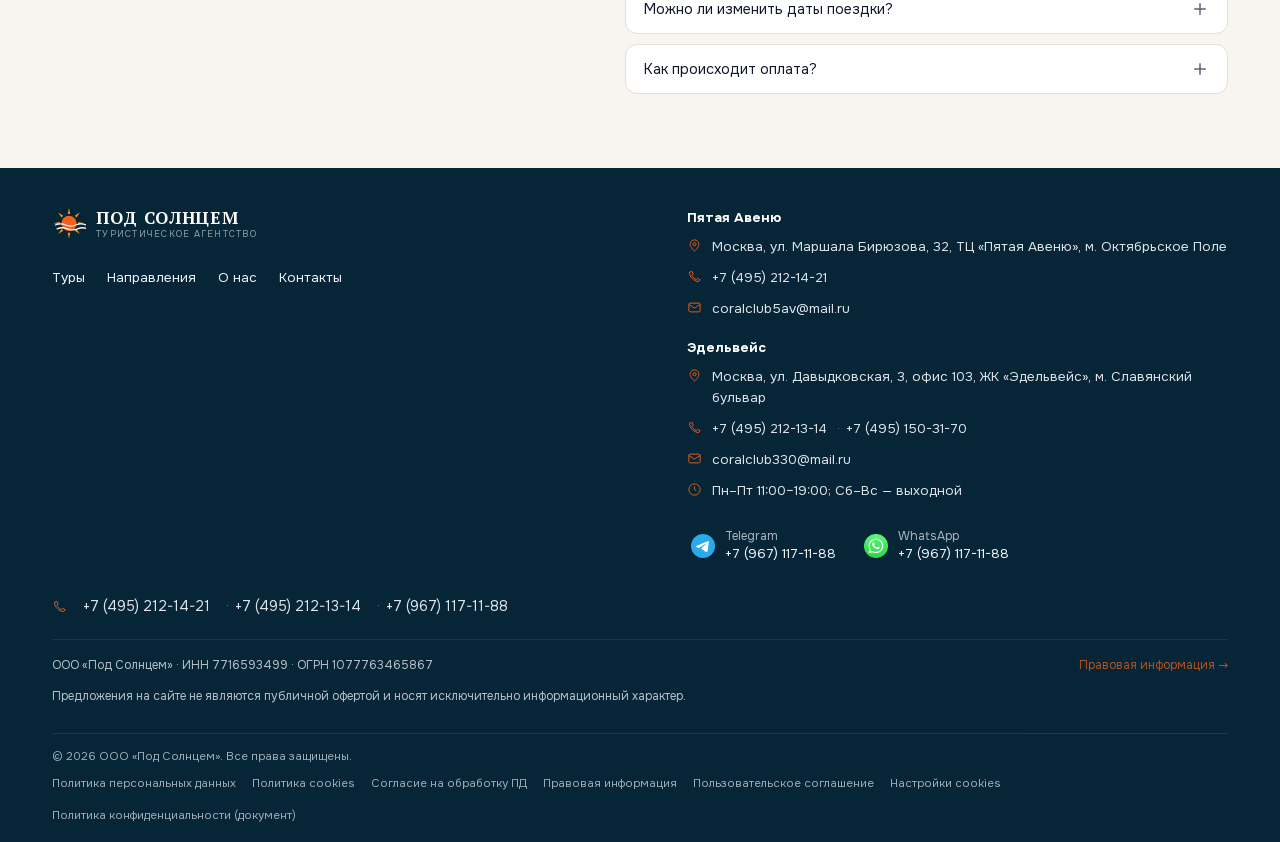
==== commit ff5708fa: "fix(header): enlarge the header logo by ~15% and add a thin navy outline around "ПОД СОЛНЦЕМ" The go" ====
--- a/index.html
+++ b/index.html
@@ -90,10 +90,10 @@
 .logo-sub{font-size:9px;letter-spacing:.14em;text-transform:uppercase;color:var(--ink-600)}
 /* header logo: blue-gold image with a transparent background (the footer keeps the inline .logo) */
 .logo-link{display:block;flex:0 0 auto;line-height:0;border-radius:6px}
-.logo-link img{display:block;height:50px;width:auto}
+.logo-link img{display:block;height:57px;width:auto}
 .logo-link:focus-visible{outline:2px solid var(--orange-600);outline-offset:4px}
-@media (max-width:1023px){.logo-link img{height:48px}}
-@media (max-width:767px){.logo-link img{height:46px}}
+@media (max-width:1023px){.logo-link img{height:55px}}
+@media (max-width:767px){.logo-link img{height:53px}}
 nav.desktop-nav{display:none;gap:28px;margin-left:auto}
 nav.desktop-nav a{color:var(--ink-900);font-size:14px}
 nav.desktop-nav a:hover{color:var(--orange-600)}
@@ -424,7 +424,7 @@
 
 <header id="site-header">
   <a class="logo-link" href="/">
-    <img src="assets/images/logo-header-438.webp" srcset="assets/images/logo-header-438.webp 438w, assets/images/logo-header-657.webp 657w" sizes="(max-width:767px) 194px, (max-width:1023px) 202px, 211px" width="657" height="156" alt="Под Солнцем — туристическое агентство" decoding="async">
+    <img src="assets/images/logo-header-v2-482.webp" srcset="assets/images/logo-header-v2-482.webp 482w, assets/images/logo-header-v2-723.webp 723w" sizes="(max-width:767px) 224px, (max-width:1023px) 233px, 241px" width="723" height="171" alt="Под Солнцем — туристическое агентство" decoding="async">
   </a>
   <div class="hdr-secure"><img src="assets/images/secure-purchase-badge.webp" alt="Безопасная покупка" width="191" height="60" decoding="async"></div>
   <nav class="desktop-nav" aria-label="Основная навигация">
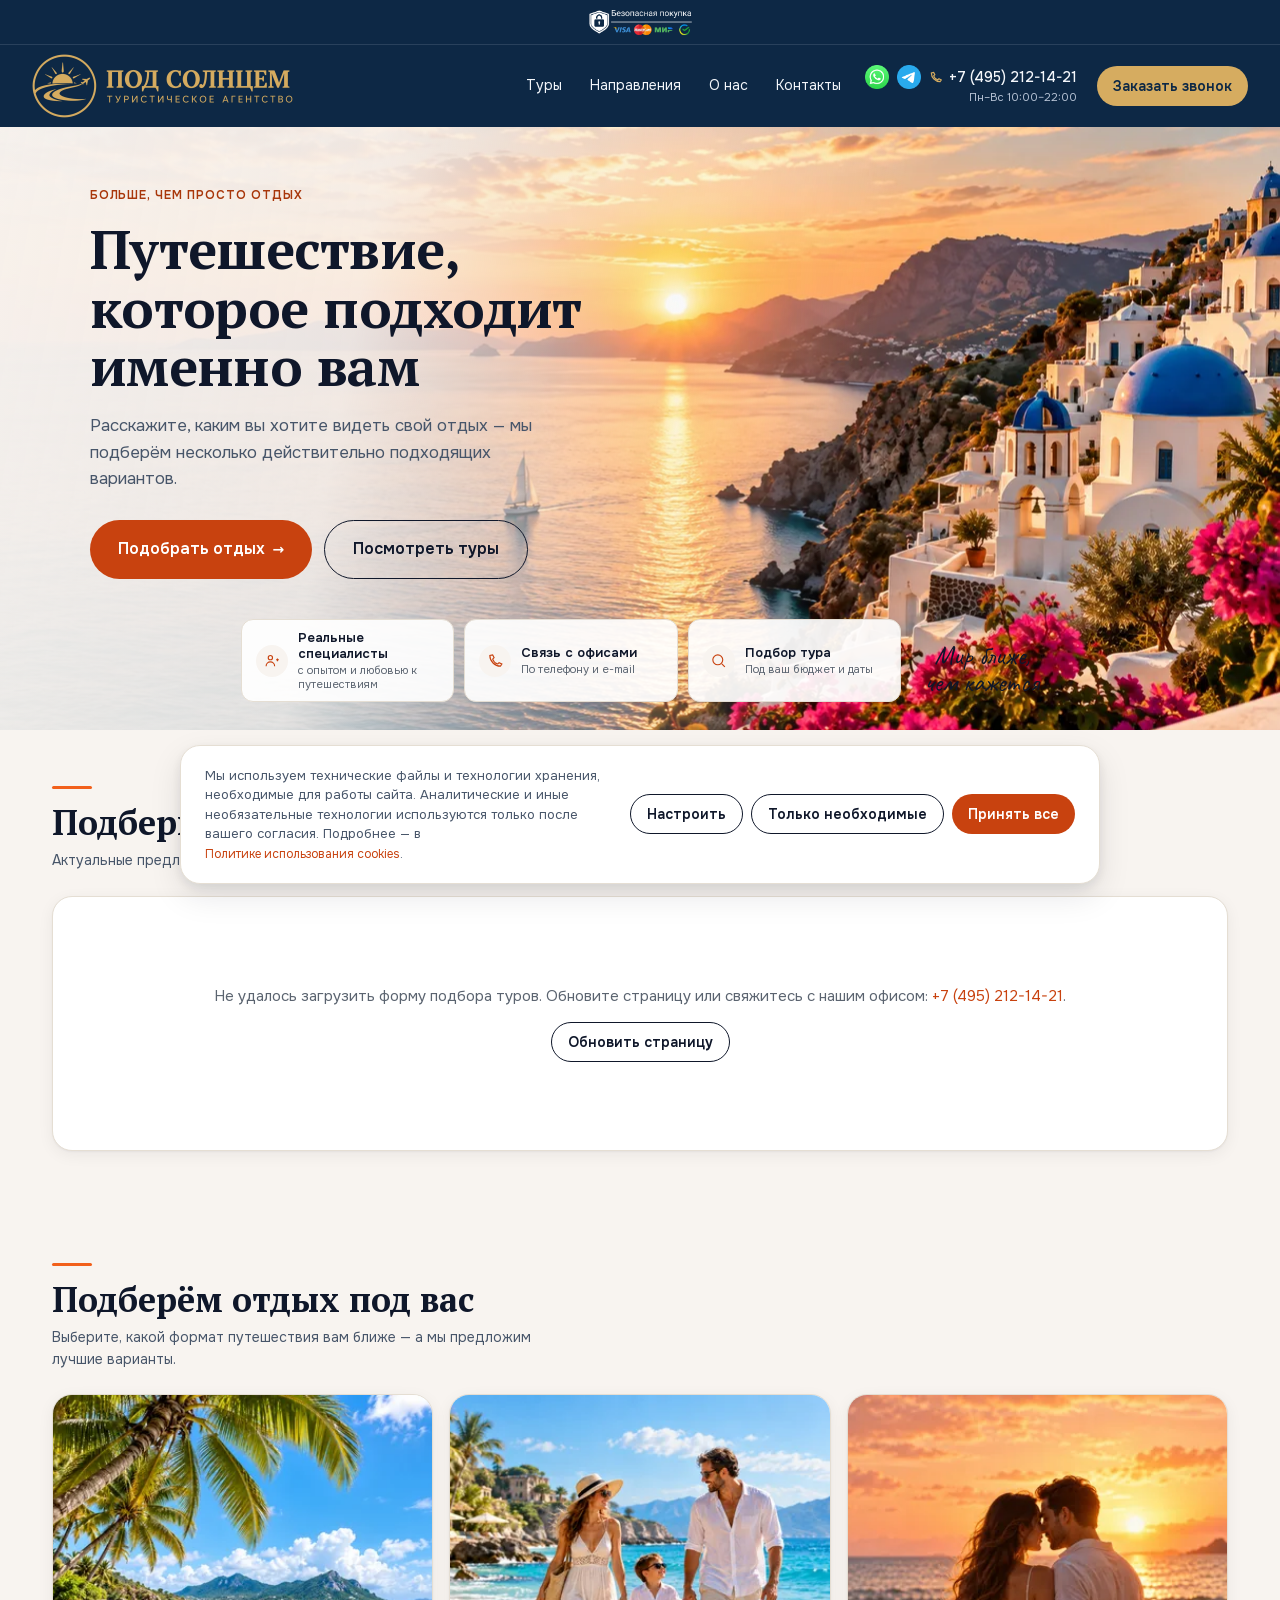
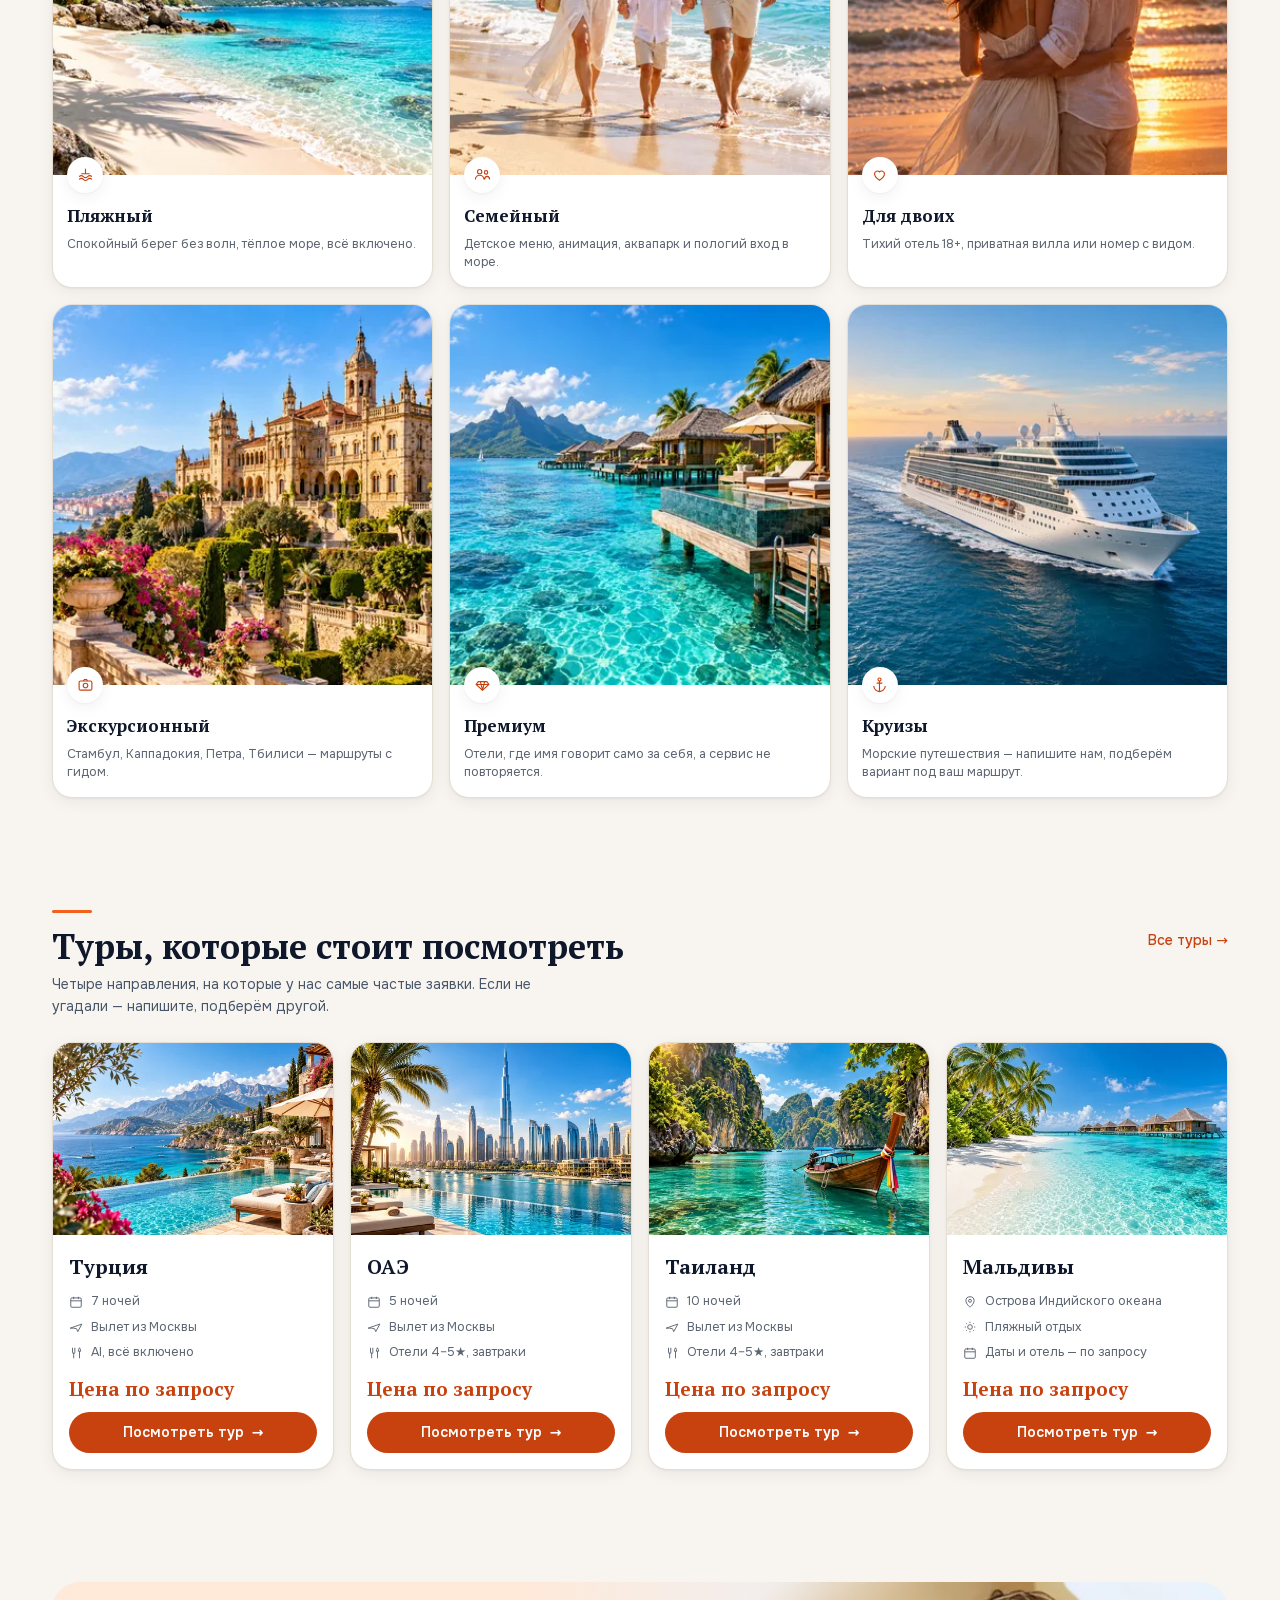
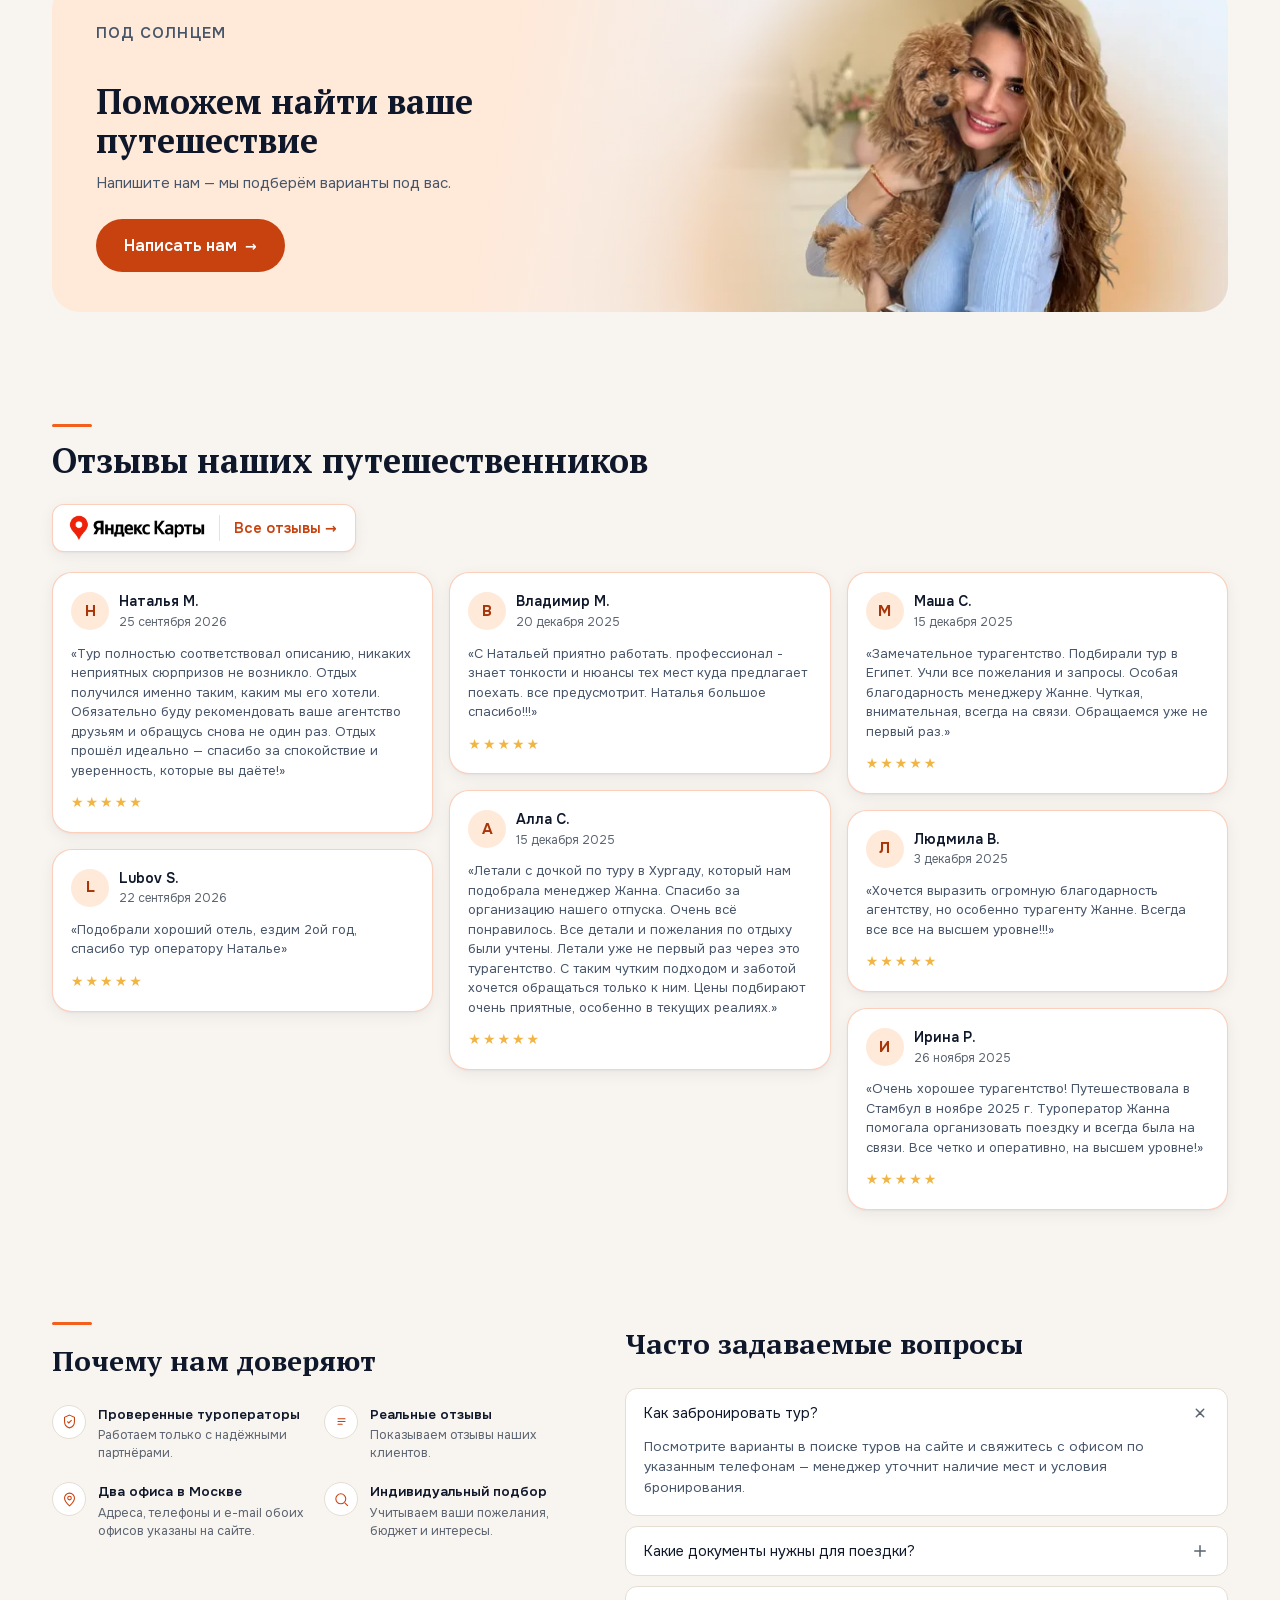
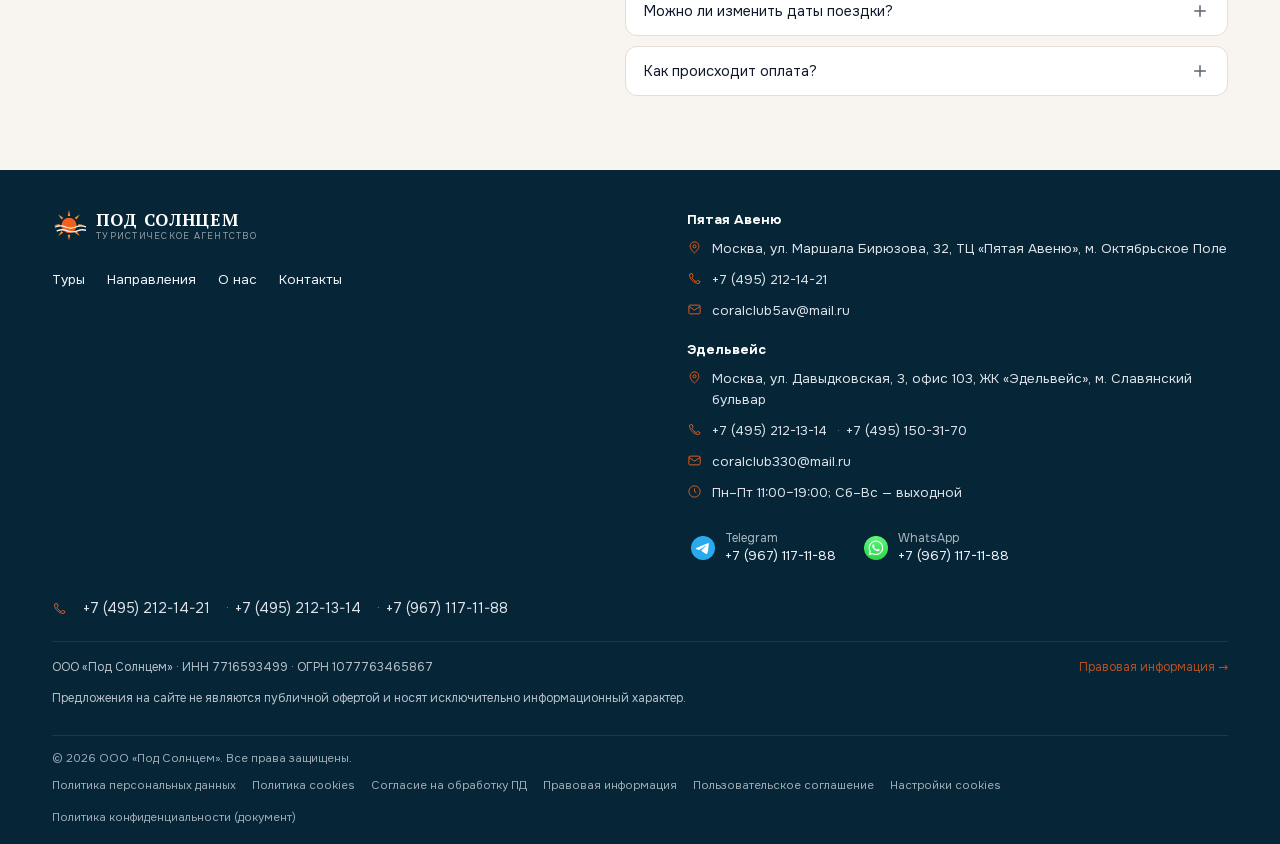
==== commit b6757905: "feat(header): gold logo on a navy header (Sergey's chosen mockup): navy bar, light menu/phone/schedu" ====
--- a/index.html
+++ b/index.html
@@ -54,6 +54,7 @@
   --shadow-card-hover:0 4px 12px rgba(15,23,42,.08),0 12px 32px rgba(15,23,42,.10);
   --shadow-header:0 2px 8px rgba(15,23,42,.06);
   --shadow-btn-hover:0 6px 16px rgba(200,66,15,.32);
+  --hdr-bg:#0D2845;--hdr-text:#F4F7FB;--hdr-muted:#B8C4D6;--hdr-gold:#D6AC60;--hdr-gold-hover:#E8C47F;--hdr-focus:#FFD98A;
   --ease:cubic-bezier(.4,0,.2,1);
 }
 *{box-sizing:border-box}
@@ -73,6 +74,8 @@
   transition:background .15s var(--ease),box-shadow .15s var(--ease),transform .15s var(--ease);white-space:nowrap}
 .btn-primary{background:var(--orange-600);color:#fff}
 .btn-primary:hover{background:var(--orange-700);box-shadow:var(--shadow-btn-hover);transform:translateY(-1px)}
+.btn-gold{background:var(--hdr-gold);color:var(--hdr-bg)}
+.btn-gold:hover{background:var(--hdr-gold-hover);color:var(--hdr-bg);box-shadow:0 6px 16px rgba(214,172,96,.3);transform:translateY(-1px)}
 .btn-outline{background:transparent;color:var(--ink-900);border:1px solid var(--ink-900)}
 .btn-outline:hover{background:var(--ink-900);color:var(--slate-100)}
 .btn-sm{padding:10px 16px;font-size:14px;min-height:40px}
@@ -83,37 +86,44 @@
 .eyebrow{display:inline-flex;font-size:12px;font-weight:600;letter-spacing:.08em;text-transform:uppercase}
 
 /* header */
-header{position:sticky;top:0;z-index:50;background:var(--cream-100);padding:12px 32px;display:flex;align-items:center;justify-content:space-between;gap:24px;transition:box-shadow .2s var(--ease)}
-header.scrolled{box-shadow:var(--shadow-header)}
+header{position:sticky;top:0;z-index:50;background:var(--hdr-bg);padding:9px 32px;display:flex;align-items:center;justify-content:space-between;gap:24px;transition:box-shadow .2s var(--ease)}
+header.scrolled{box-shadow:0 2px 12px rgba(4,16,32,.35)}
 .logo{display:flex;align-items:center;gap:10px}
 .logo-word{font-family:var(--font-serif);font-weight:700;font-size:17px;line-height:1.1;letter-spacing:.04em}
 .logo-sub{font-size:9px;letter-spacing:.14em;text-transform:uppercase;color:var(--ink-600)}
-/* header logo: blue-gold image with a transparent background (the footer keeps the inline .logo) */
+/* header logo: gold image with a transparent background on the navy header (the footer keeps the inline .logo) */
 .logo-link{display:block;flex:0 0 auto;line-height:0;border-radius:6px}
-.logo-link img{display:block;height:57px;width:auto}
-.logo-link:focus-visible{outline:2px solid var(--orange-600);outline-offset:4px}
-@media (max-width:1023px){.logo-link img{height:55px}}
-@media (max-width:767px){.logo-link img{height:53px}}
+.logo-link img{display:block;height:64px;width:auto;transition:filter .15s var(--ease)}
+.logo-link:hover img{filter:brightness(1.12)}
+@media (max-width:1023px){.logo-link img{height:60px}}
+@media (max-width:767px){.logo-link img{height:54px}}
+/* keyboard focus on the navy header and the mobile menu: one light-gold ring */
+header a:focus-visible,header button:focus-visible,.mobile-menu a:focus-visible,.mobile-menu button:focus-visible{outline:2px solid var(--hdr-focus);outline-offset:3px}
 nav.desktop-nav{display:none;gap:28px;margin-left:auto}
-nav.desktop-nav a{color:var(--ink-900);font-size:14px}
-nav.desktop-nav a:hover{color:var(--orange-600)}
+nav.desktop-nav a{color:var(--hdr-text);font-size:14px;border-radius:4px;text-underline-offset:6px;text-decoration-thickness:1.5px}
+nav.desktop-nav a:hover{color:var(--hdr-gold);text-decoration-line:underline}
 .header-right{display:flex;align-items:center;gap:20px;margin-left:auto}
 .phone-block{display:none;text-align:right}
-.phone-block .p{font-size:14px;color:var(--ink-900);font-weight:500;display:flex;align-items:center;gap:6px}
+.phone-block .p{font-size:14px;color:var(--hdr-text);font-weight:500;display:flex;align-items:center;gap:6px}
 .phone-block .hdr-soc{width:24px;height:24px;flex:0 0 auto;margin-right:2px}
 .phone-block a.hdr-soc img{display:block}
 @media (max-width:819px),(min-width:1024px) and (max-width:1159px){.phone-block .hdr-soc{display:none}}
 /* "Безопасная покупка" badge: white text, so it sits on a small dark plate. Inline in the header from 1310px (pushed towards the menu, 56-72px before "Туры"), otherwise a slim bar above the header */
-.secure-bar{display:none;justify-content:center;background:#2b2f36;padding:4px 16px}
+.secure-bar{display:none;justify-content:center;background:var(--hdr-bg);padding:4px 16px;border-bottom:1px solid rgba(244,247,251,.12)}
 .secure-bar img,.hdr-secure img{display:block;height:36px;width:auto}
-.hdr-secure{display:none;flex:0 0 auto;align-items:center;margin-left:auto;margin-right:clamp(32px,2.5vw,48px);padding:3px 8px;border-radius:8px;background:#2b2f36}
+.hdr-secure{display:none;flex:0 0 auto;align-items:center;margin-left:auto;margin-right:clamp(32px,2.5vw,48px);padding:3px 8px;border-radius:8px;background:rgba(244,247,251,.05);border:1px solid rgba(244,247,251,.3)}
 .hdr-secure img{height:40px}
 @media (min-width:1310px){.hdr-secure{display:flex}nav.desktop-nav{margin-left:0}}
 @media (min-width:1310px) and (max-width:1379px){header{gap:16px}nav.desktop-nav{gap:18px}.hdr-secure{margin-right:40px}}
 @media (max-width:1309px){.secure-bar{display:flex}}
-.phone-block .h{font-size:11px;color:var(--ink-600)}
+.phone-block .h{font-size:11px;color:var(--hdr-muted)}
+.hdr-tel{color:inherit;text-decoration:none;text-underline-offset:4px}
+.hdr-tel:hover{color:var(--hdr-gold);text-decoration:underline}
+.hdr-soc{border-radius:50%;transition:transform .15s var(--ease)}
+.hdr-soc:hover{transform:scale(1.1)}
 .cta-header{display:none}
-.burger{background:none;border:none;cursor:pointer;padding:4px}
+.burger{background:none;border:none;cursor:pointer;padding:4px;color:var(--hdr-text);border-radius:8px}
+.burger:hover{color:var(--hdr-gold)}
 @media (min-width:1024px){nav.desktop-nav{display:flex}.burger{display:none}.header-right{margin-left:0}}
 @media (min-width:768px){.phone-block{display:block}.cta-header{display:inline-flex}}
 /* desktop header: never wrap the logo caption, menu items, phone or button; tighter spacing while the row is short (1024-1099px) */
@@ -121,15 +131,17 @@
 @media (min-width:1024px) and (max-width:1099px){header{padding-left:24px;padding-right:24px;gap:16px}nav.desktop-nav{gap:16px}}
 @media (max-width:767px){header{padding:12px 16px}}
 
-.mobile-menu{position:fixed;inset:0;background:var(--cream-100);z-index:100;display:flex;flex-direction:column;padding:20px 20px calc(20px + var(--cookie-h,0px));overflow-y:auto;
+.mobile-menu{position:fixed;inset:0;background:var(--hdr-bg);color:var(--hdr-text);z-index:100;display:flex;flex-direction:column;padding:20px 20px calc(20px + var(--cookie-h,0px));overflow-y:auto;
   transform:translateX(100%);visibility:hidden;transition:transform .3s var(--ease),visibility 0s linear .3s}
 .mobile-menu.open{transform:translateX(0);visibility:visible;transition-delay:0s}
 .mobile-menu-top{display:flex;justify-content:flex-end}
 .mobile-menu nav{display:flex;flex-direction:column;gap:20px;margin-top:24px;font-family:var(--font-serif);font-size:22px}
-.mobile-menu nav a{color:var(--ink-900)}
+.mobile-menu nav a{color:var(--hdr-text)}
+.mobile-menu nav a:hover{color:var(--hdr-gold)}
 .mobile-menu .foot{margin-top:auto;padding-top:20px;display:flex;flex-direction:column;gap:12px}
 .mm-contacts{display:flex;gap:10px}
-.mm-soc{flex:1 1 0;min-width:0;display:flex;align-items:center;justify-content:center;gap:10px;min-height:48px;padding:0 10px;background:var(--white);border:1px solid var(--sand-300);border-radius:var(--radius-md);color:var(--ink-900);font-size:15px;font-weight:500;line-height:1.2;text-decoration:none}
+.mm-soc{flex:1 1 0;min-width:0;display:flex;align-items:center;justify-content:center;gap:10px;min-height:48px;padding:0 10px;background:rgba(244,247,251,.08);border:1px solid rgba(244,247,251,.28);border-radius:var(--radius-md);color:var(--hdr-text);font-size:15px;font-weight:500;line-height:1.2;text-decoration:none}
+.mm-soc:hover{background:rgba(244,247,251,.14);color:var(--hdr-text)}
 .mm-soc img{display:block;width:24px;height:24px;flex:0 0 auto}
 .mobile-menu{scroll-padding-bottom:var(--cookie-h,0px)}
 
@@ -424,7 +436,7 @@
 
 <header id="site-header">
   <a class="logo-link" href="/">
-    <img src="assets/images/logo-header-v2-482.webp" srcset="assets/images/logo-header-v2-482.webp 482w, assets/images/logo-header-v2-723.webp 723w" sizes="(max-width:767px) 224px, (max-width:1023px) 233px, 241px" width="723" height="171" alt="Под Солнцем — туристическое агентство" decoding="async">
+    <img src="assets/images/logo-gold-522.webp" srcset="assets/images/logo-gold-522.webp 522w, assets/images/logo-gold-783.webp 783w" sizes="(max-width:767px) 220px, (max-width:1023px) 245px, 261px" width="783" height="192" alt="Под Солнцем — туристическое агентство" decoding="async">
   </a>
   <div class="hdr-secure"><img src="assets/images/secure-purchase-badge.webp" alt="Безопасная покупка" width="191" height="60" decoding="async"></div>
   <nav class="desktop-nav" aria-label="Основная навигация">
@@ -432,12 +444,12 @@
   </nav>
   <div class="header-right">
     <div class="phone-block">
-      <div class="p"><a class="hdr-soc" href="https://wa.me/79671171188" target="_blank" rel="noopener noreferrer" aria-label="Написать в WhatsApp"><img src="assets/images/social-whatsapp.webp" alt="" width="24" height="24" decoding="async"></a><a class="hdr-soc" href="https://t.me/+79671171188" target="_blank" rel="noopener noreferrer" aria-label="Написать в Telegram"><img src="assets/images/social-telegram.webp" alt="" width="24" height="24" decoding="async"></a><svg width="14" height="14" viewBox="0 0 24 24" fill="none" stroke="#C8420F" stroke-width="2"><path d="M4 5c0 8 7 15 15 15l2-3-4-2-2 2c-3-1-6-4-7-7l2-2-2-4-4 1z"/></svg><a href="tel:+74952121421" style="color:inherit;text-decoration:none">+7 (495) 212-14-21</a></div>
+      <div class="p"><a class="hdr-soc" href="https://wa.me/79671171188" target="_blank" rel="noopener noreferrer" aria-label="Написать в WhatsApp"><img src="assets/images/social-whatsapp.webp" alt="" width="24" height="24" decoding="async"></a><a class="hdr-soc" href="https://t.me/+79671171188" target="_blank" rel="noopener noreferrer" aria-label="Написать в Telegram"><img src="assets/images/social-telegram.webp" alt="" width="24" height="24" decoding="async"></a><svg width="14" height="14" viewBox="0 0 24 24" fill="none" stroke="#D6AC60" stroke-width="2"><path d="M4 5c0 8 7 15 15 15l2-3-4-2-2 2c-3-1-6-4-7-7l2-2-2-4-4 1z"/></svg><a class="hdr-tel" href="tel:+74952121421">+7 (495) 212-14-21</a></div>
       <div class="h">Пн–Вс 10:00–22:00</div>
     </div>
-    <button type="button" class="btn btn-primary btn-sm cta-header" data-open-legal="callback">Заказать звонок</button>
+    <button type="button" class="btn btn-gold btn-sm cta-header" data-open-legal="callback">Заказать звонок</button>
     <button class="burger" id="burger-open" aria-label="Открыть меню">
-      <svg width="24" height="24" viewBox="0 0 24 24" fill="none" stroke="#0F172A" stroke-width="2" stroke-linecap="round"><path d="M4 6h16M4 12h16M4 18h16"/></svg>
+      <svg width="24" height="24" viewBox="0 0 24 24" fill="none" stroke="currentColor" stroke-width="2" stroke-linecap="round"><path d="M4 6h16M4 12h16M4 18h16"/></svg>
     </button>
   </div>
 </header>
@@ -445,7 +457,7 @@
 <div class="mobile-menu" id="mobile-menu">
   <div class="mobile-menu-top">
     <button class="burger" id="burger-close" aria-label="Закрыть меню">
-      <svg width="28" height="28" viewBox="0 0 24 24" fill="none" stroke="#0F172A" stroke-width="2" stroke-linecap="round"><path d="M6 6l12 12M18 6L6 18"/></svg>
+      <svg width="28" height="28" viewBox="0 0 24 24" fill="none" stroke="currentColor" stroke-width="2" stroke-linecap="round"><path d="M6 6l12 12M18 6L6 18"/></svg>
     </button>
   </div>
   <nav>
@@ -453,12 +465,12 @@
     <a href="#about" class="mm-link" data-open-legal="about">О нас</a><a href="#footer" class="mm-link">Контакты</a>
   </nav>
   <div class="foot">
-    <div style="font-size:14px"><a href="tel:+74952121421" style="color:inherit;text-decoration:none">+7 (495) 212-14-21</a></div>
+    <div style="font-size:14px"><a class="hdr-tel" href="tel:+74952121421">+7 (495) 212-14-21</a></div>
     <div class="mm-contacts">
       <a class="mm-soc" href="https://wa.me/79671171188" target="_blank" rel="noopener noreferrer" aria-label="Написать в WhatsApp"><img src="assets/images/social-whatsapp.webp" alt="" width="24" height="24" decoding="async"><span>WhatsApp</span></a>
       <a class="mm-soc" href="https://t.me/+79671171188" target="_blank" rel="noopener noreferrer" aria-label="Написать в Telegram"><img src="assets/images/social-telegram.webp" alt="" width="24" height="24" decoding="async"><span>Telegram</span></a>
     </div>
-    <button type="button" class="btn btn-primary btn-block mm-link" data-open-legal="callback">Заказать звонок</button>
+    <button type="button" class="btn btn-gold btn-block mm-link" data-open-legal="callback">Заказать звонок</button>
   </div>
 </div>
 
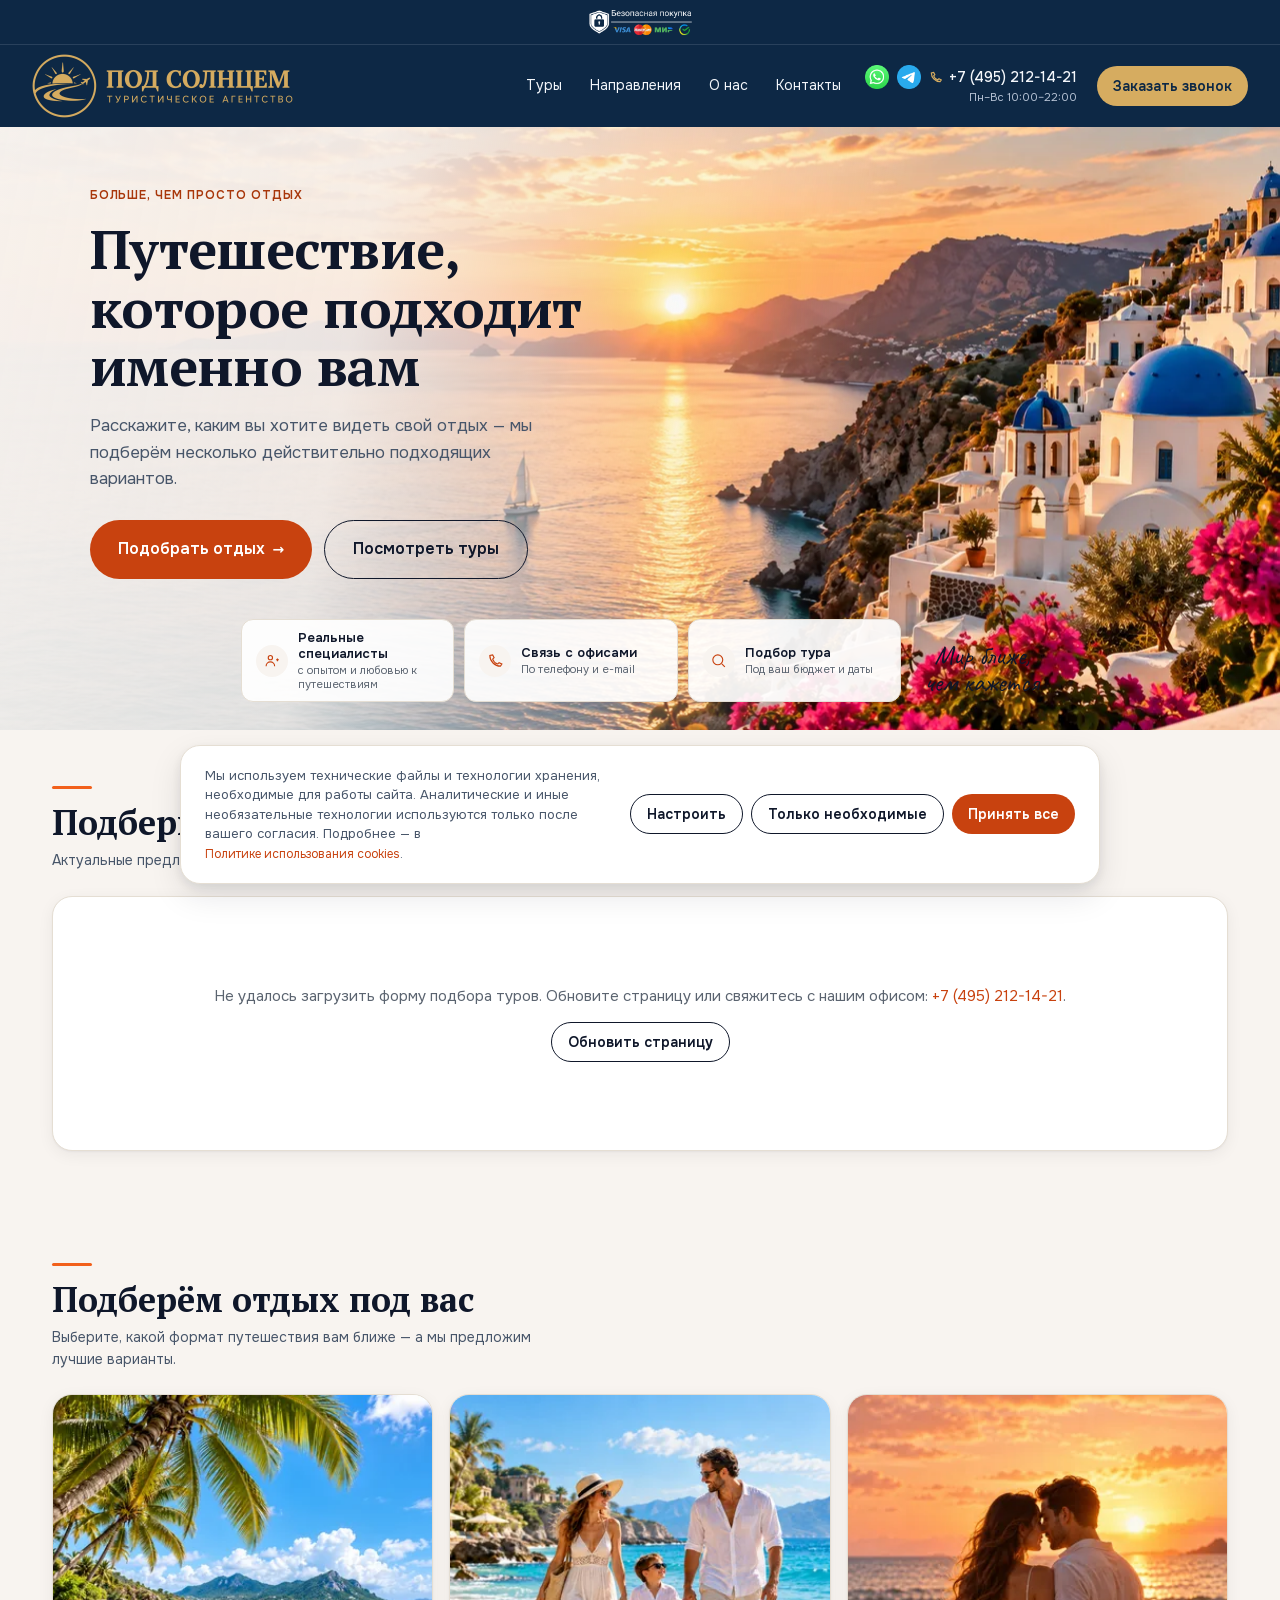
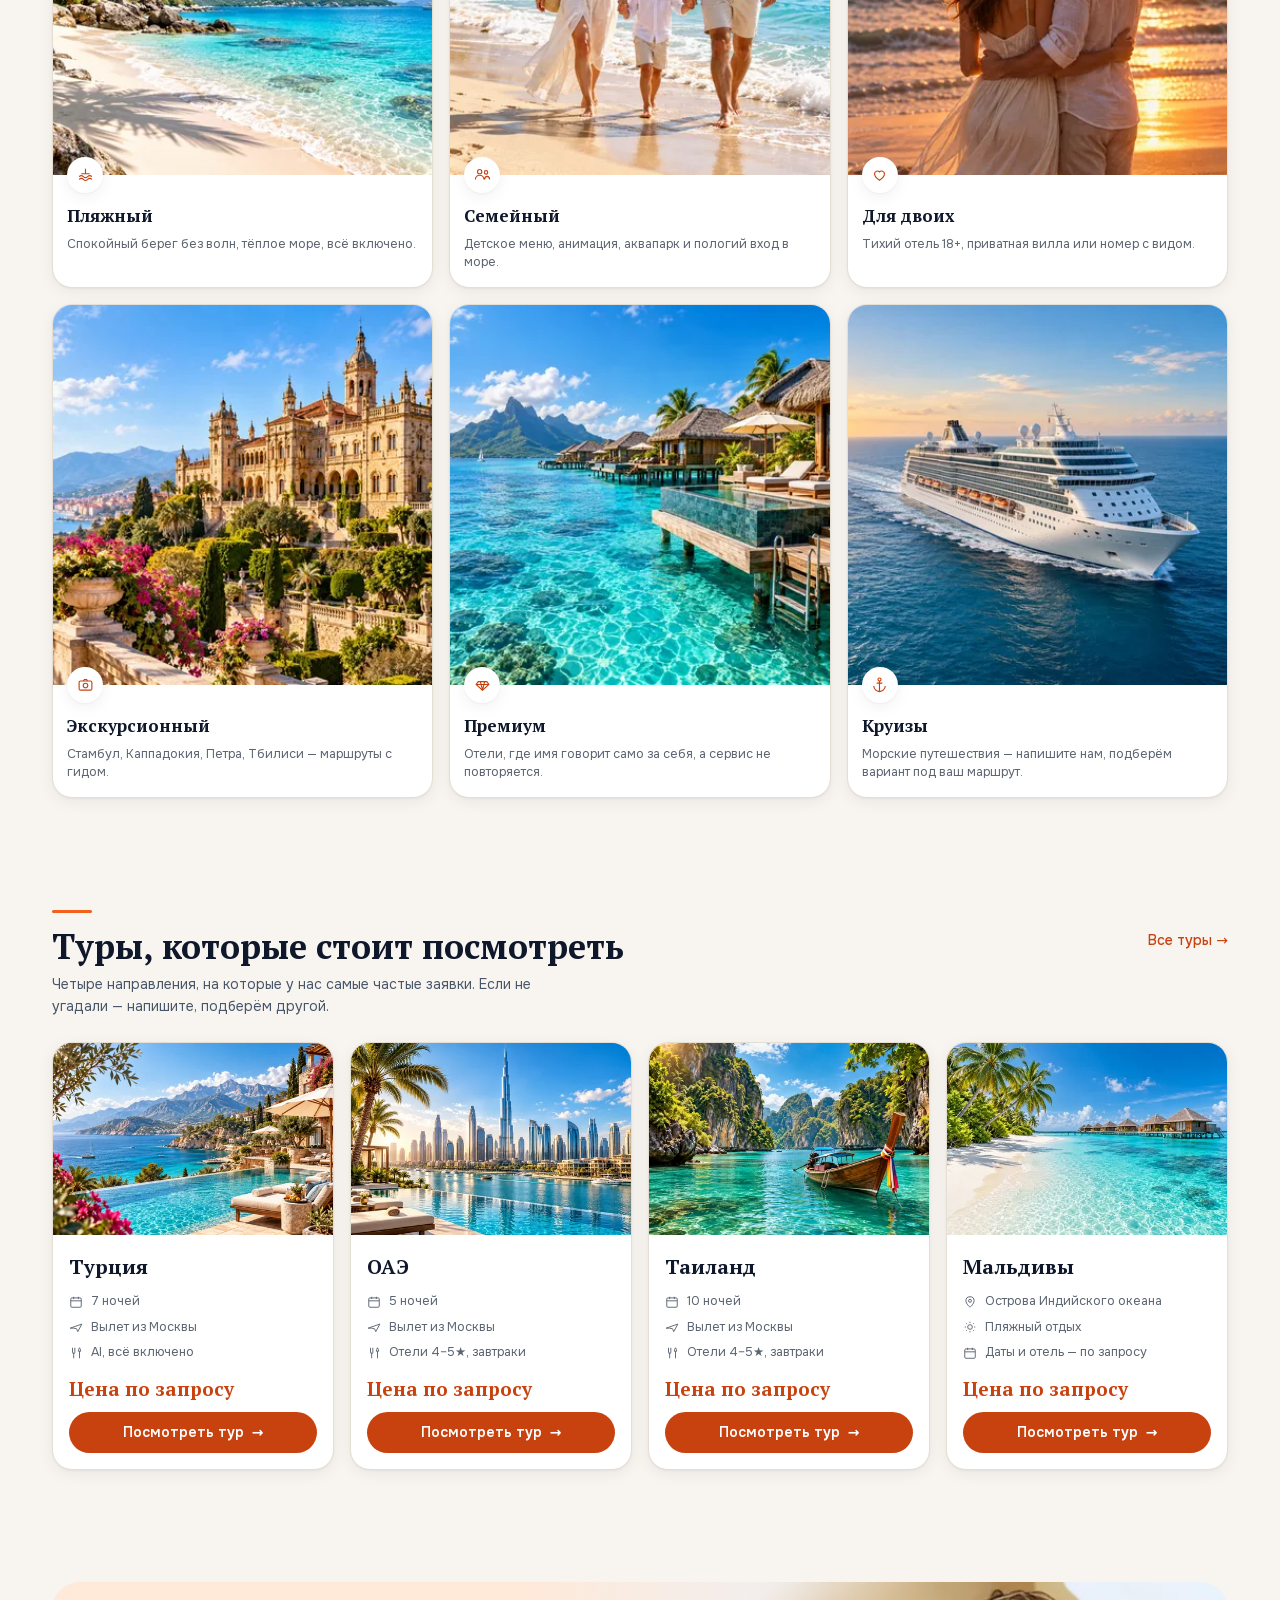
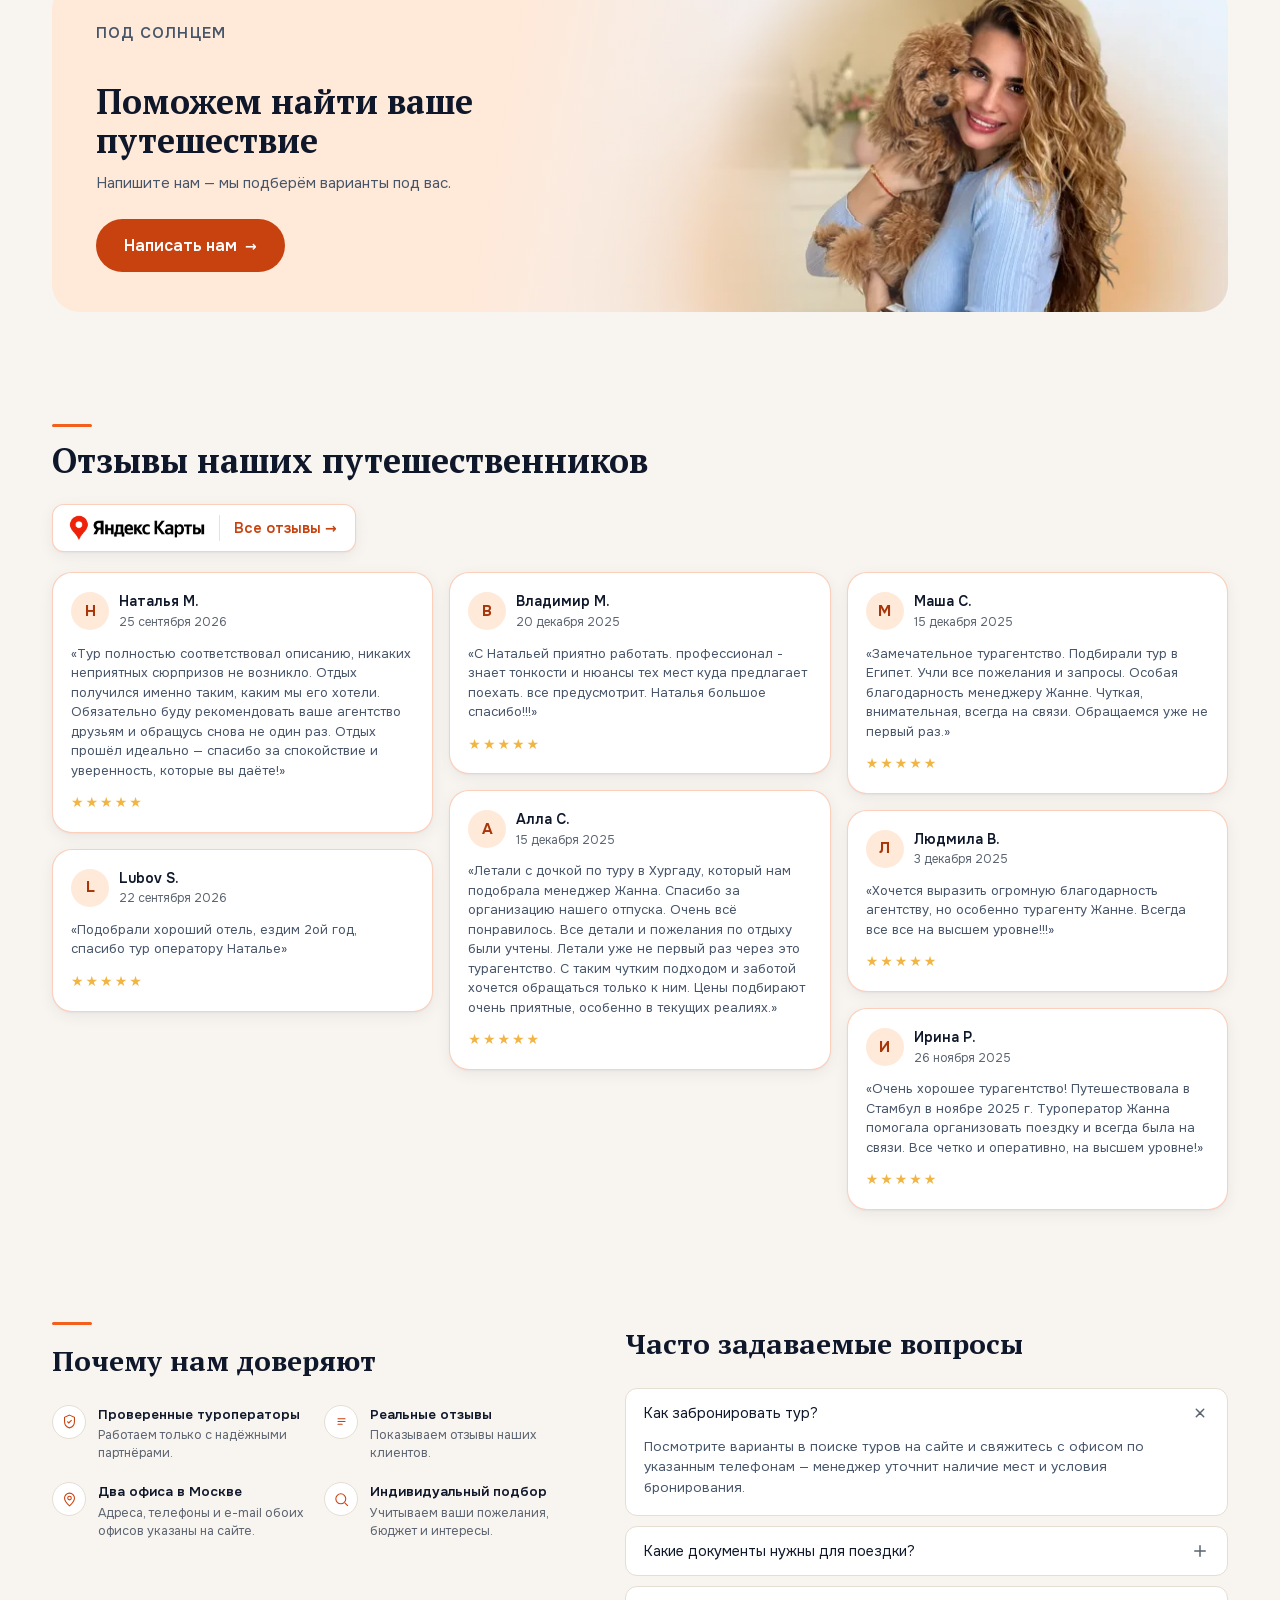
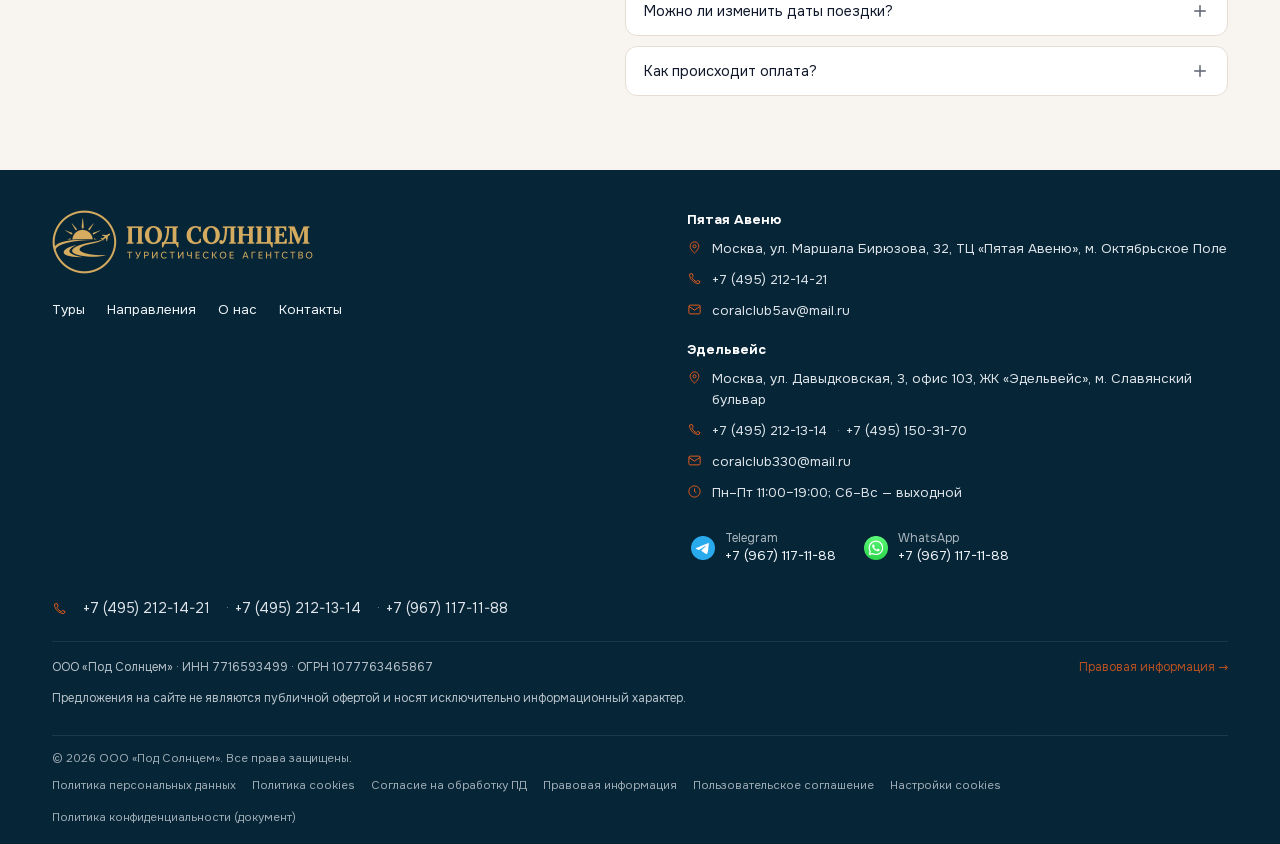
==== commit 8822ac38: "feat(footer): replace the old orange-sun logo in the footer with the gold logo from the header (same" ====
--- a/index.html
+++ b/index.html
@@ -306,6 +306,8 @@
 /* footer */
 footer{background:var(--navy-900);color:var(--slate-100);padding:40px 0 18px;margin-top:8px}
 .footer-grid{display:grid;grid-template-columns:1.1fr 1fr;gap:40px}
+/* footer logo: the same gold image as in the header (transparent, so the footer background shows through); fixed width, height follows the proportions */
+.footer-logo{display:block;width:261px;max-width:100%;height:auto}
 .footer-brand .logo-word{color:#fff}
 .footer-brand .logo-sub{color:rgba(241,245,249,.6)}
 .footer-nav{display:flex;gap:22px;flex-wrap:wrap;margin-top:26px;font-size:13.5px}
@@ -741,18 +743,7 @@
   <div class="container">
     <div class="footer-grid">
       <div class="footer-brand">
-        <div class="logo">
-          <svg width="34" height="34" viewBox="0 0 80 80" aria-hidden="true"><g transform="translate(40,36)">
-            <path d="M 0 -36 L -3 -22 L 3 -22 Z" fill="#F89028"/><path d="M 0 -36 L -3 -22 L 3 -22 Z" fill="#F89028" transform="rotate(45)"/>
-            <path d="M 0 -36 L -3 -22 L 3 -22 Z" fill="#F89028" transform="rotate(90)"/><path d="M 0 -36 L -3 -22 L 3 -22 Z" fill="#F89028" transform="rotate(135)"/>
-            <path d="M 0 -36 L -3 -22 L 3 -22 Z" fill="#F89028" transform="rotate(180)"/><path d="M 0 -36 L -3 -22 L 3 -22 Z" fill="#F89028" transform="rotate(225)"/>
-            <path d="M 0 -36 L -3 -22 L 3 -22 Z" fill="#F89028" transform="rotate(270)"/><path d="M 0 -36 L -3 -22 L 3 -22 Z" fill="#F89028" transform="rotate(315)"/>
-            <circle cx="0" cy="0" r="18" fill="#F2601B"/>
-            <path d="M -32 4 Q -20 -1, -8 4 T 16 4 T 40 4" stroke="#F8F4F0" stroke-width="3" fill="none" stroke-linecap="round"/>
-            <path d="M -28 13 Q -16 8, -4 13 T 20 13 T 44 13" stroke="#F8F4F0" stroke-width="3" fill="none" stroke-linecap="round"/>
-          </g></svg>
-          <div><div class="logo-word">ПОД СОЛНЦЕМ</div><div class="logo-sub">туристическое агентство</div></div>
-        </div>
+        <img class="footer-logo" src="assets/images/logo-gold-522.webp" srcset="assets/images/logo-gold-522.webp 522w, assets/images/logo-gold-783.webp 783w" sizes="261px" width="783" height="192" alt="Под Солнцем — туристическое агентство" decoding="async">
         <div class="footer-nav">
           <a href="#tours">Туры</a><a href="#destinations">Направления</a><a href="#about" data-open-legal="about">О нас</a><a href="#footer">Контакты</a>
         </div>
